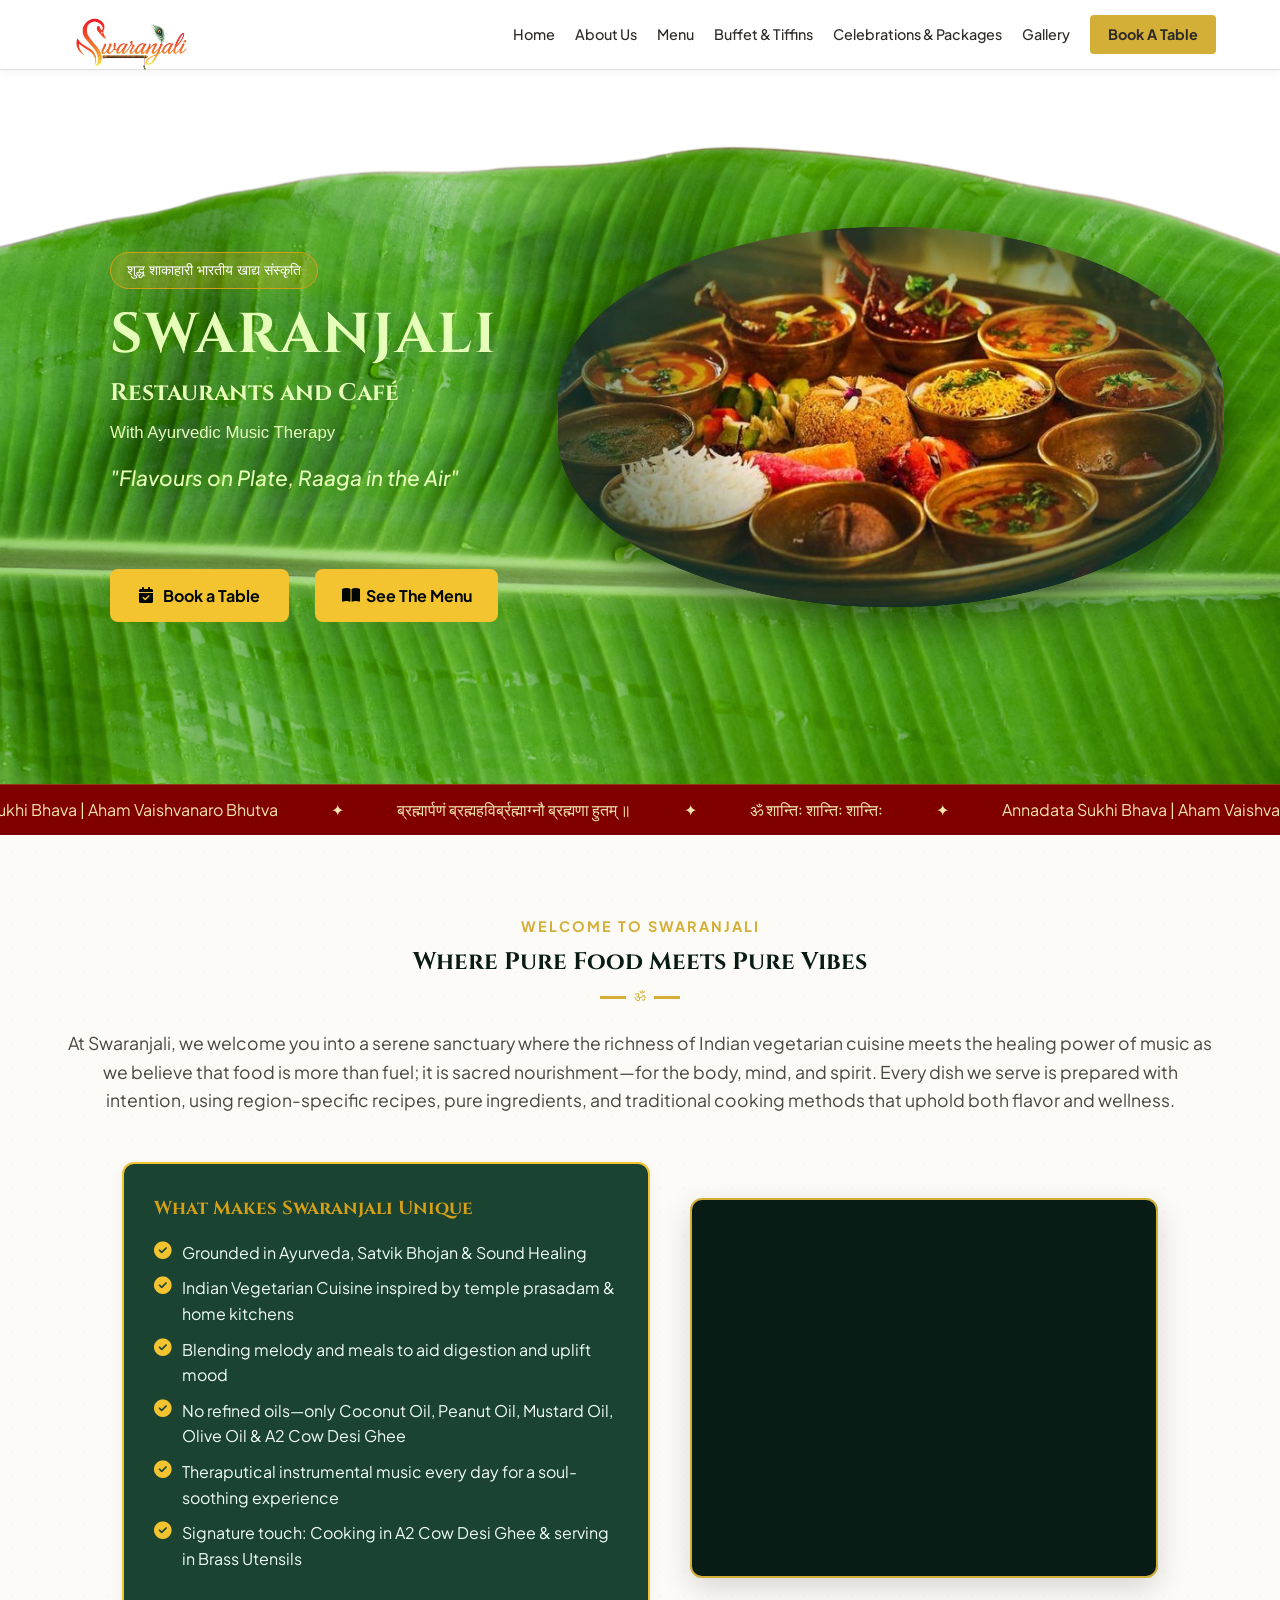
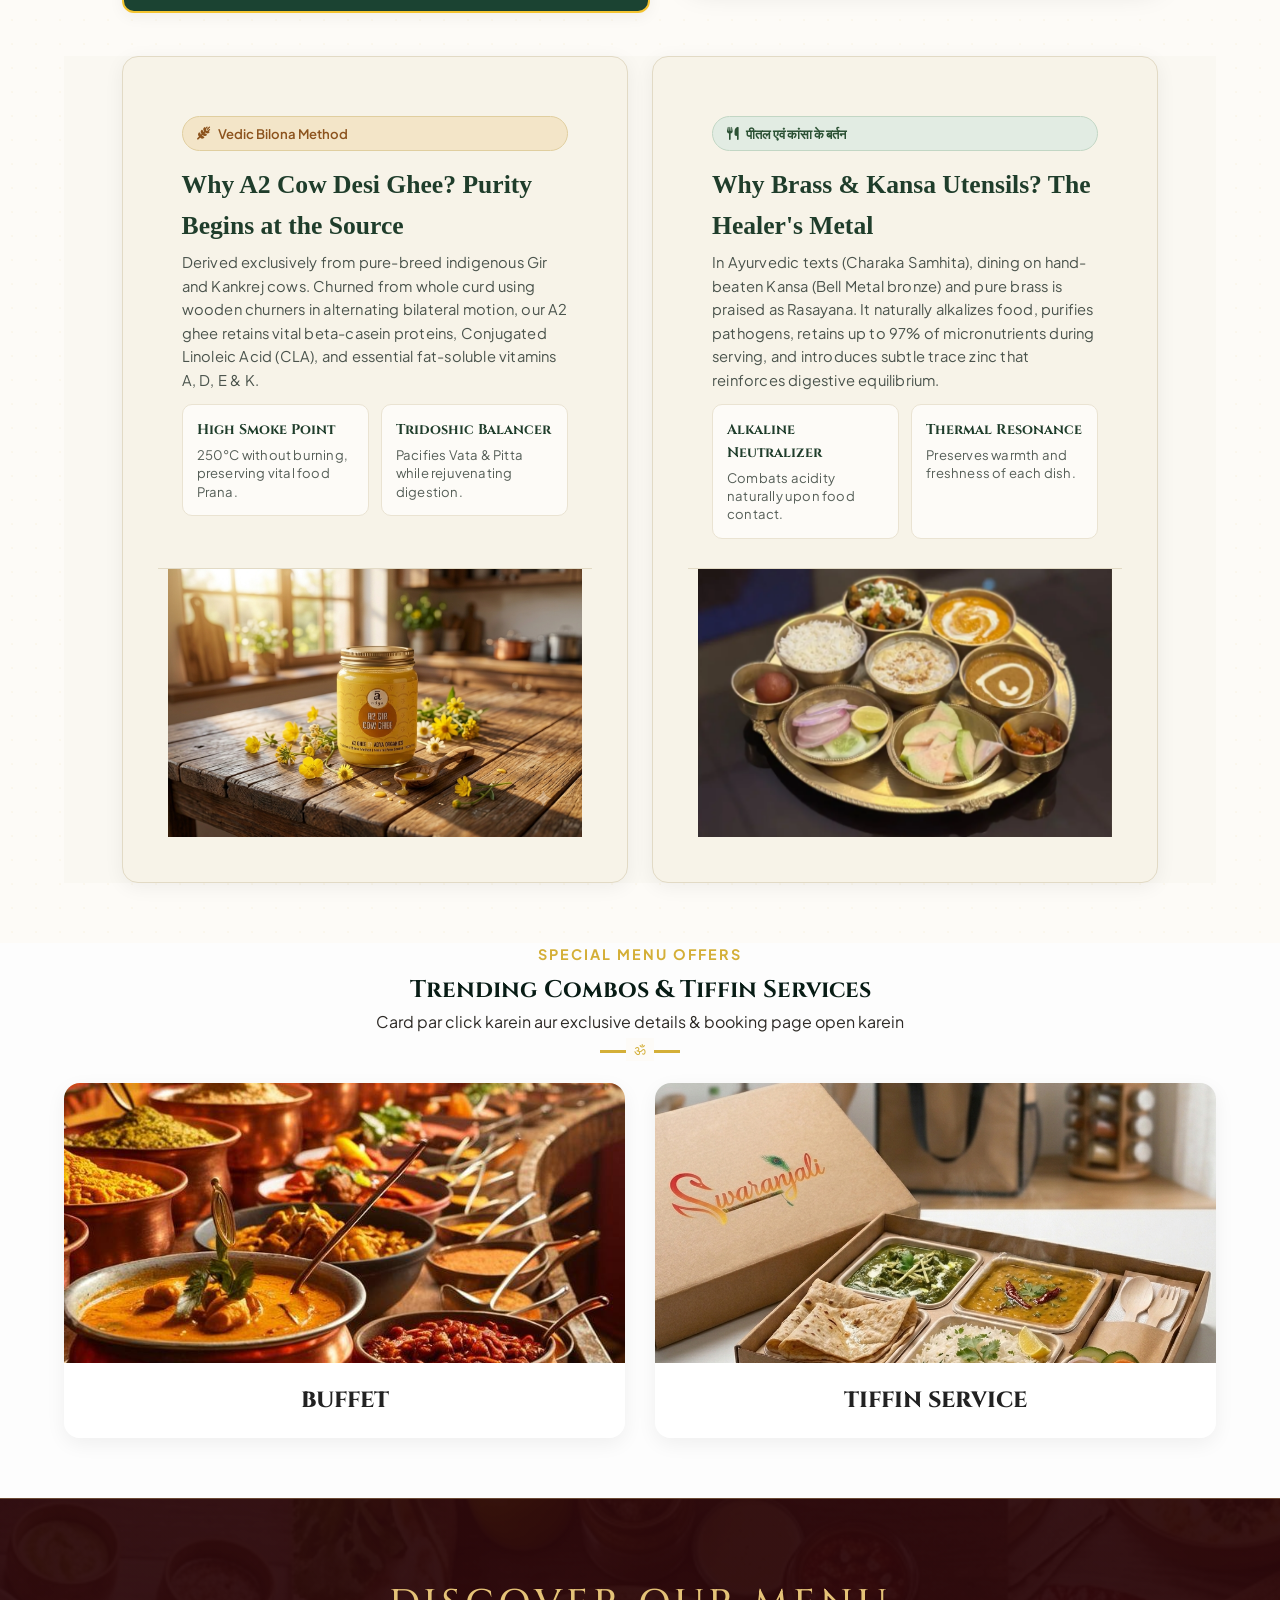
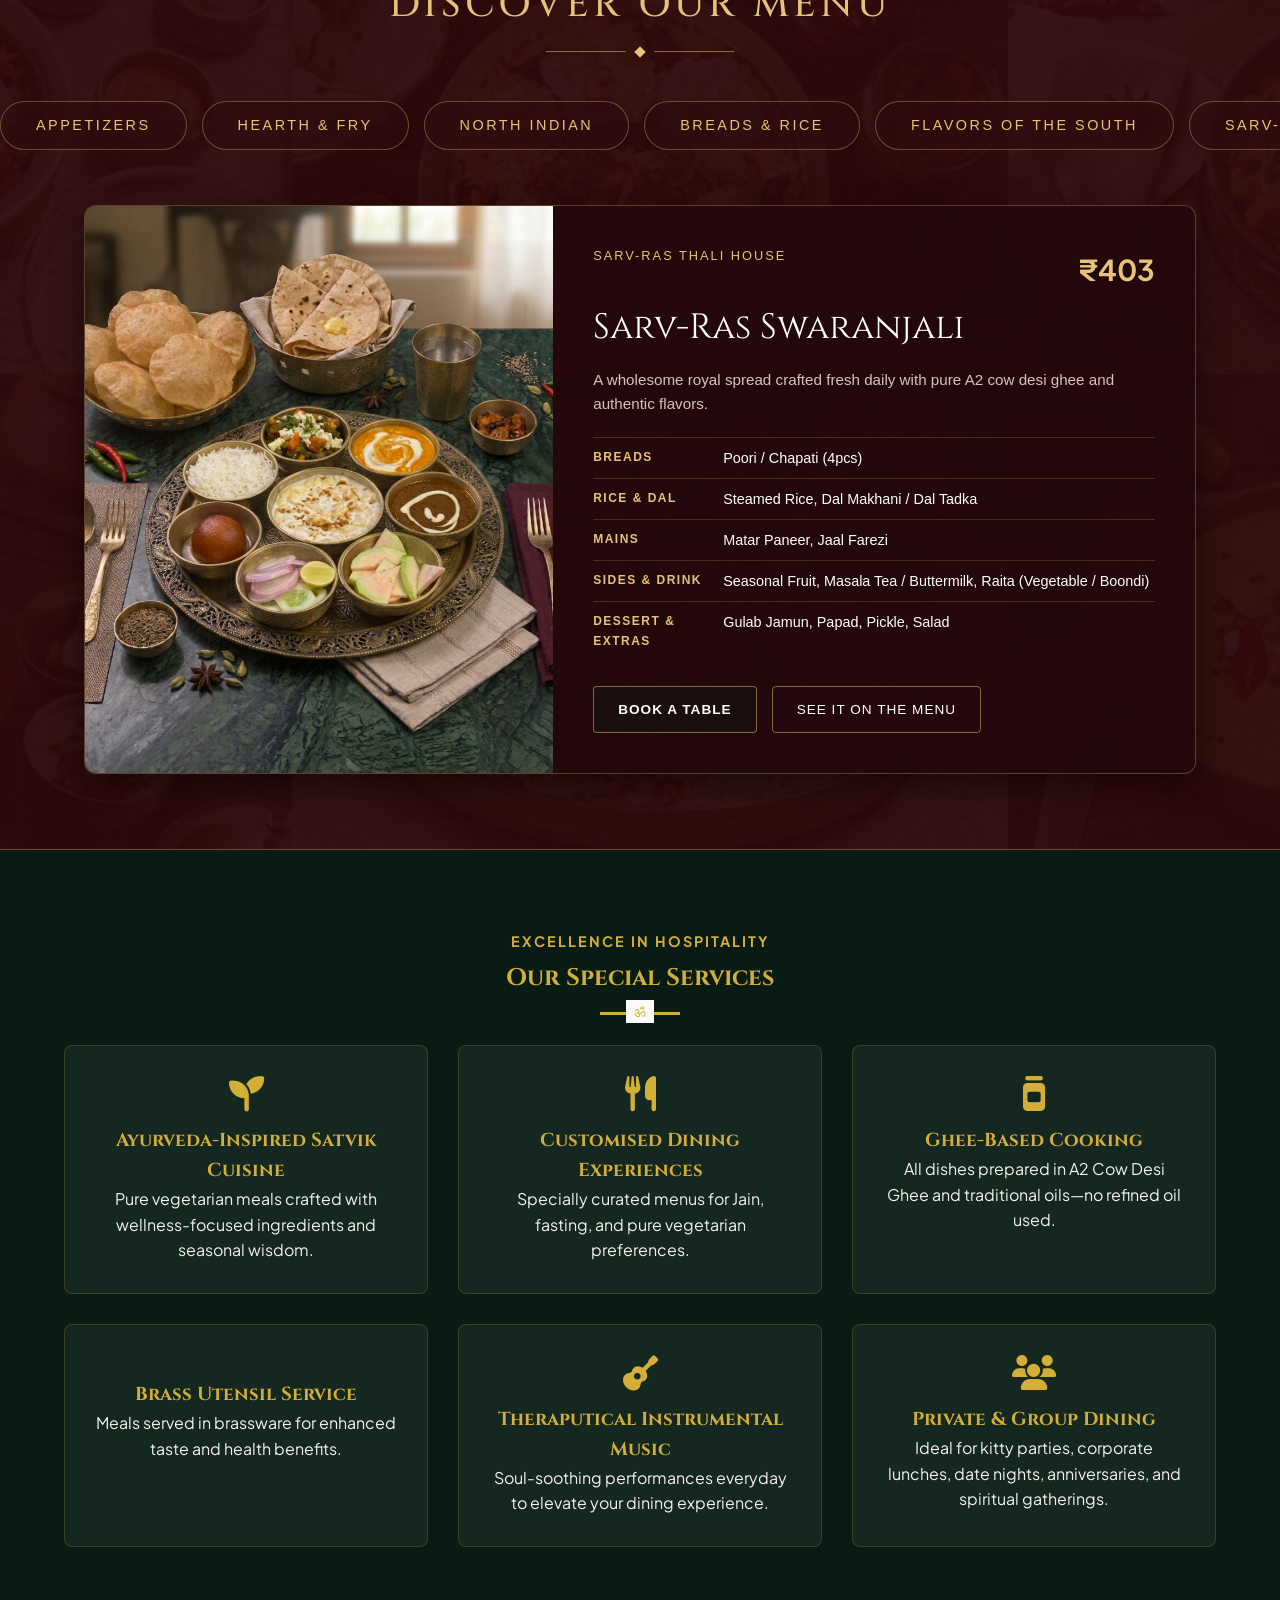
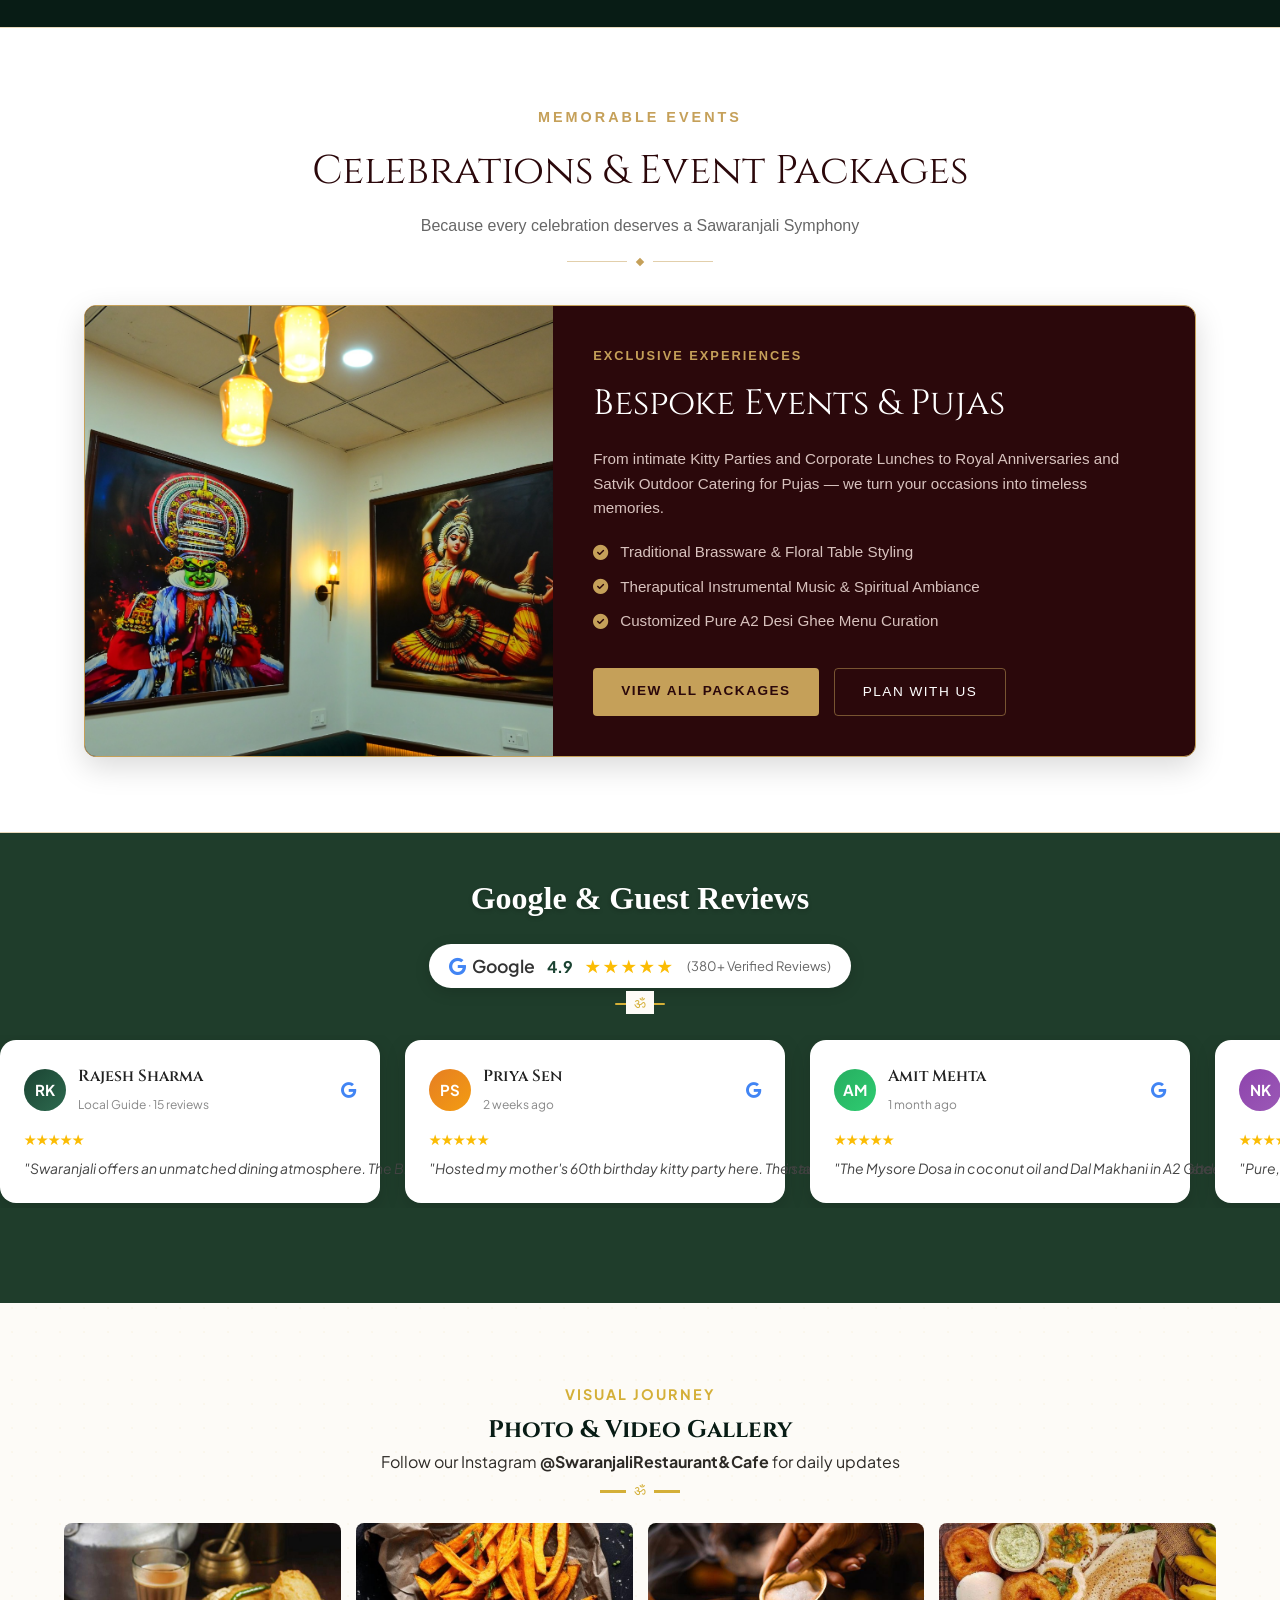
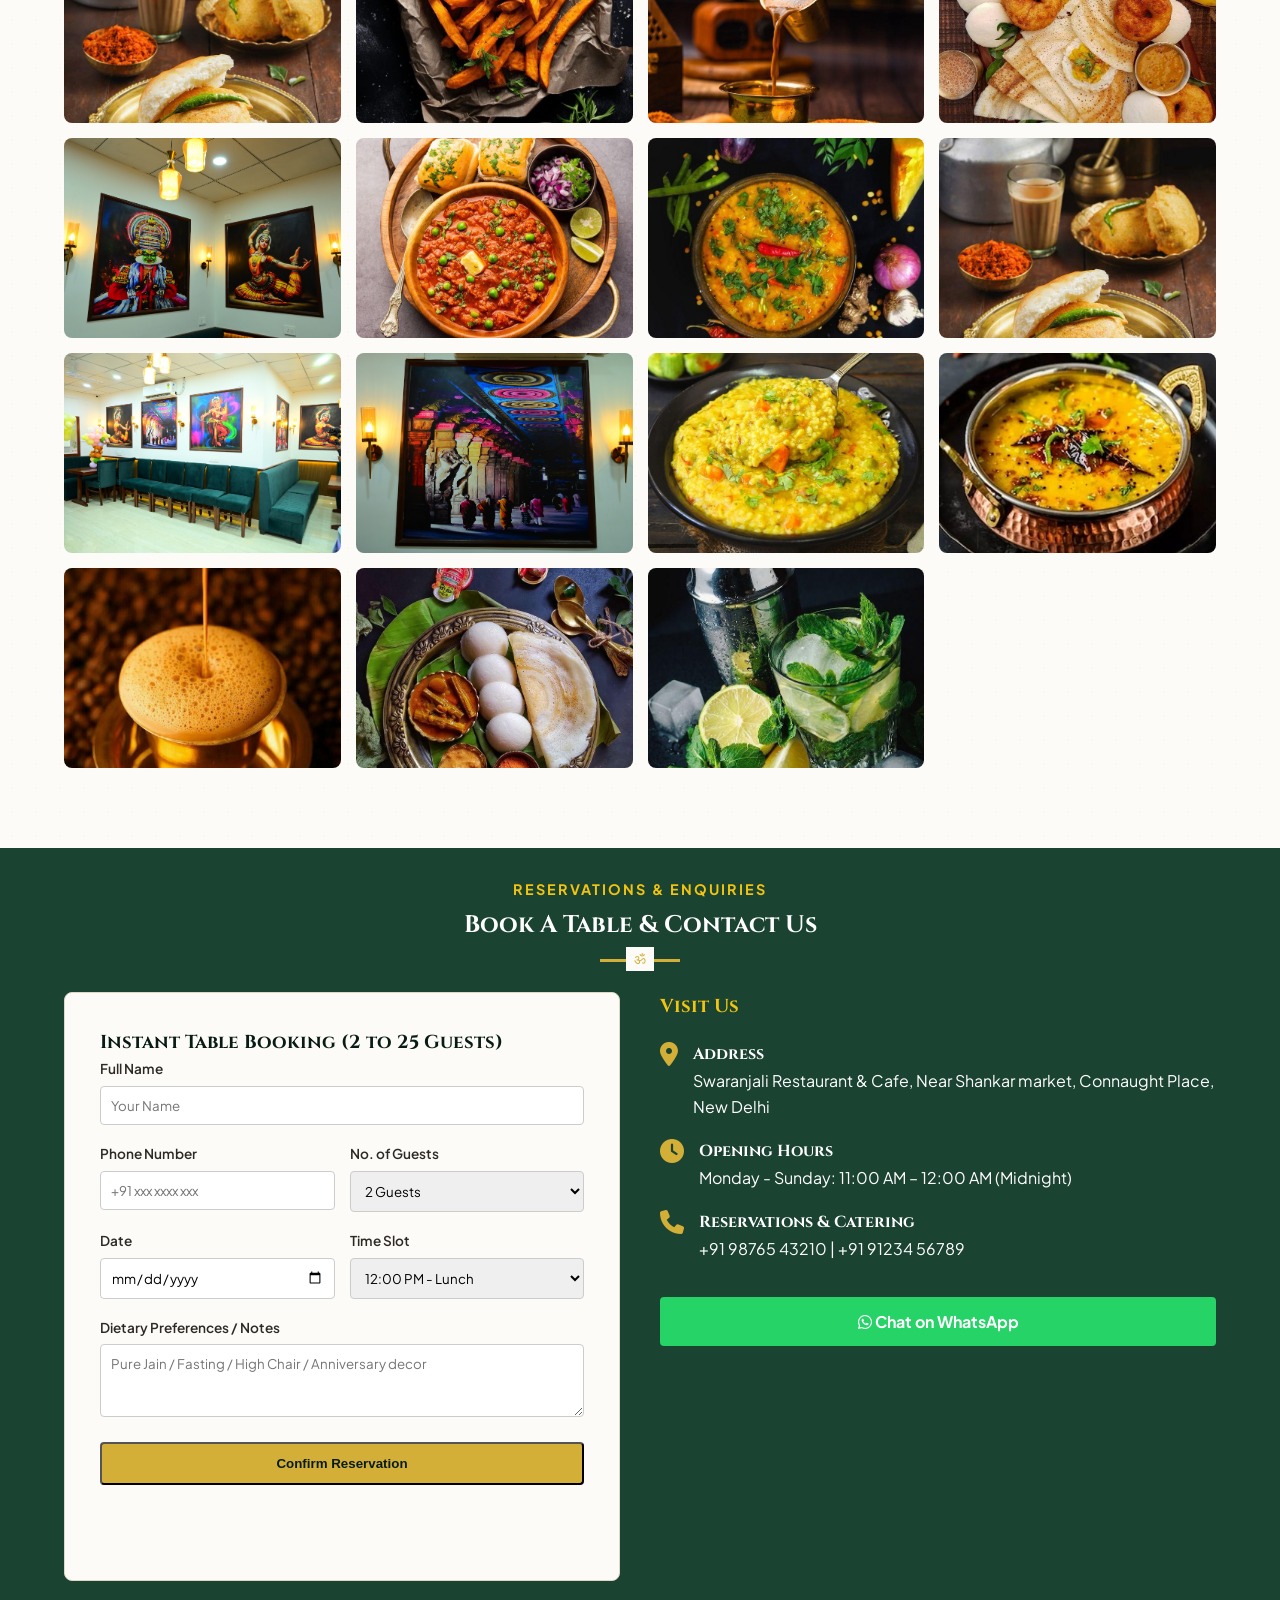
==== index.html @ 4941bbb4 "Add files via upload" ====
<!DOCTYPE html>
<html lang="hi">
<head>
    <meta charset="UTF-8">
    <meta name="viewport" content="width=device-width, initial-scale=1.0">
    <title>Swaranjali Restaurant & Cafe | Pure Veg Indian Delicacies with Sound Therapy</title>
    <!-- Google Fonts -->
    <link rel="preconnect" href="https://fonts.googleapis.com">
    <link rel="preconnect" href="https://fonts.gstatic.com" crossorigin>
    <link href="https://fonts.googleapis.com/css2?family=Cinzel:wght@500;700;900&family=Rozha+One&family=Yantra+Matra:wght@400;600;700&family=Plus+Jakarta+Sans:wght@300;400;500;600;700&display=swap" rel="stylesheet">
    <!-- FontAwesome Icons -->
    <link rel="stylesheet" href="https://cdnjs.cloudflare.com/ajax/libs/font-awesome/6.4.0/css/all.min.css">
    <!-- Custom Stylesheet -->
    <link rel="stylesheet" href="style.css">
    <style>
        /* INLINE ESSENTIAL CSS FOR DYNAMIC PAGES SWITCHING */
        .promotions-container {
            padding: 60px 0;
            background: #fdfdfd;
        }

        .page-view {
            display: none !important; /* By default saare dynamic pages hide rahenge */
        }

        .page-view.active-view {
            display: block !important; /* Active dynamic page hi dikhega */
            animation: fadeInView 0.4s ease-in-out;
        }

        @keyframes fadeInView {
            from { opacity: 0; transform: translateY(12px); }
            to { opacity: 1; transform: translateY(0); }
        }

        .kfc-promo-grid {
            display: grid;
            grid-template-columns: repeat(2, 1fr);
            gap: 30px;
            margin-top: 30px;
        }

        .kfc-card {
            background: #ffffff;
            border-radius: 16px;
            overflow: hidden;
            box-shadow: 0 6px 20px rgba(0,0,0,0.06);
            cursor: pointer;
            transition: transform 0.3s ease, box-shadow 0.3s ease;
        }

        .kfc-card:hover {
            transform: translateY(-8px);
            box-shadow: 0 12px 30px rgba(0,0,0,0.15);
        }

        .card-img-wrapper {
            position: relative;
            height: 280px;
            overflow: hidden;
        }

        .card-img-wrapper img {
            width: 100%;
            height: 100%;
            object-fit: cover;
        }

        .card-footer {
            padding: 20px;
            text-align: center;
            background: #fff;
        }

        .card-footer h3 {
            margin: 0;
            font-size: 22px;
            font-weight: 800;
            color: #222;
        }

        .back-btn {
            background: #1b4332;
            color: #e5c158;
            border: none;
            padding: 10px 20px;
            border-radius: 25px;
            cursor: pointer;
            margin-bottom: 25px;
            font-weight: 600;
            font-size: 14px;
            transition: all 0.3s ease;
        }

        .back-btn:hover {
            background: #e5c158;
            color: #1b4332;
        }

        .page-banner {
            padding: 25px;
            border-radius: 12px;
            margin-bottom: 25px;
        }

        .page-banner.orange-theme {
            background: #fff3e6;
            border-left: 5px solid #e67e22;
        }

        .page-banner.green-theme {
            background: #e8f8f0;
            border-left: 5px solid #27ae60;
        }

        .page-content-grid {
            display: grid;
            grid-template-columns: 1.2fr 0.8fr;
            gap: 30px;
        }

        .details-card, .form-card {
            background: #fff;
            padding: 25px;
            border-radius: 12px;
            box-shadow: 0 4px 15px rgba(0,0,0,0.05);
            border: 1px solid #eee;
        }

        .details-card img {
            width: 100%;
            height: 250px;
            object-fit: cover;
            border-radius: 8px;
            margin-bottom: 15px;
        }

        .price-header {
            display: flex;
            justify-content: space-between;
            align-items: center;
            margin-bottom: 20px;
        }

        .price {
            font-size: 26px;
            font-weight: 800;
            color: #1b4332;
        }

        .price small {
            font-size: 16px;
            color: #888;
            text-decoration: line-through;
        }

        .feature-list {
            list-style: none;
            padding: 0;
        }

        .feature-list li {
            padding: 8px 0;
            font-size: 14px;
            color: #444;
            border-bottom: 1px dashed #eee;
        }

        @media (max-width: 768px) {
            .kfc-promo-grid, .page-content-grid {
                grid-template-columns: 1fr;
            }
        }
        
    </style>
</head>
<body>

        <!-- PEACOCK GREEN THEME WRAPPER FOR NAVBAR & HERO -->
<div class="main-page-wrapper">
    
    <!-- MAIN NAVIGATION -->
    <nav class="navbar">
        <div class="container nav-container">
            <a href="#home" class="brand-logo">
                <img src="logo.png" alt="Swaranjali Logo" class="logo-img">        
            </a>

            <div class="nav-links" id="navLinks">
                <a href="#home" class="active">Home</a>
                <a href="#about">About Us</a>
                <a href="menu.html">Menu</a>
                <a href="#promotions" class="nav-item" onclick="showPage('home-page')">Buffet & Tiffins</a>
                <a href="#celebrations">Celebrations & Packages</a>
                <a href="#gallery">Gallery</a>
                <a href="#contact" class="nav-btn">Book A Table</a>
            </div>

            <div class="mobile-toggle" onclick="toggleMobileMenu()">
                <i class="fa-solid fa-bars"></i>
            </div>
        </div>
    </nav>

    <!-- HERO SECTION WITH CIRCULAR SOFT-FADE VIGNETTE EFFECT -->
    <section id="home" class="hero-section-vignette" style="background-color: #1b4332 !important;">
        <div class="container hero-container-flex">
            
            <!-- Left Side: Original Swaranjali Text & Quote Loop -->
            <div class="hero-text-side">
                <div class="sanskrit-badge">
                    शुद्ध शाकाहारी भारतीय खाद्य संस्कृति
                </div>
                <h1 class="hero-title">SWARANJALI</h1>
                <h2 class="hero-subtitle">Restaurants and Café</h2>
                <p class="hero-tagline">With Ayurvedic Music Therapy</p>
                
                <div class="quote-carousel" id="quoteCarousel">
                    <p class="quote-text active">"Flavours on Plate, Raaga in the Air"</p>
                    <p class="quote-text">"Where Bhojan becomes Bhog - Food as Ritual"</p>
                    <p class="quote-text">"Taste. Tranquility. Tradition."</p>
                    <p class="quote-text">"Celebrate the Satvik Way"</p>
                </div>

                <div class="hero-cta">
    <a href="#contact" class="btn btn-gold" style="display: inline-flex; align-items: center; gap: 10px;"><i class="fa-solid fa-calendar-check"></i> Book a Table</a>
    <a href="menu.html" class="btn btn-outline-gold">
    <i class="fa-solid fa-book-open"></i>&nbsp;&nbsp;See The Menu
</a>
</div>
            </div>

            <!-- RIGHT SIDE: CIRCULAR SLIDESHOW -->
            <div class="hero-vignette-wrapper">
                <div class="vignette-slideshow" id="vignetteSlider">
                    <img src="bg1.jpeg" class="v-slide active" alt="Food 1" onload="runDirectLoop()">
                    <img src="bg2.jpeg" class="v-slide" alt="Food 2">
                    <img src="herobg1.jpeg" class="v-slide" alt="Food 3">
                    <img src="bg3.jpeg" class="v-slide" alt="Food 4">
                    <img src="bg4.jpeg" class="v-slide" alt="Food 5">
                </div>
                <div class="circular-vignette-overlay"></div>
            </div>

            <script>
            function runDirectLoop() {
                if (window.swaranjaliLoopStarted) return;
                window.swaranjaliLoopStarted = true;

                var slides = document.querySelectorAll('#vignetteSlider .v-slide');
                if (!slides || slides.length === 0) return;

                var currIdx = 0;

                setInterval(function () {
                    var prevIdx = currIdx;
                    currIdx = (currIdx + 1) % slides.length;

                    slides[currIdx].classList.add('active');

                    setTimeout(function () {
                        slides[prevIdx].classList.remove('active');
                    }, 1200);

                }, 3500);
            }

            setTimeout(runDirectLoop, 500);
            </script>
        </div>

        <!-- Bottom Scrolling Mantra Ticker Bar -->
        <div class="hero-ticker-bar">
            <div class="ticker-content">
                <span>Annadata Sukhi Bhava | Aham Vaishvanaro Bhutva</span>
                <span>✦</span>
                <span>ब्रह्मार्पणं ब्रह्महविर्ब्रह्माग्नौ ब्रह्मणा हुतम् ॥</span>
                <span>✦</span>
                <span>ॐ शान्तिः शान्तिः शान्तिः</span>
                <span>✦</span>
                <span>Annadata Sukhi Bhava | Aham Vaishvanaro Bhutva</span>
            </div>
        </div>
    </section>
</div>
    
    <!-- WELCOME & ABOUT US SECTION -->
    <section id="about" class="about-section">
        <div class="container">
            <div class="section-header text-center">
                <span class="sub-title">WELCOME TO SWARANJALI</span>
                <h2>Where Pure Food Meets Pure Vibes</h2>
                <div class="section-divider"></div>
            </div>

            <div class="about-grid">
                <div class="about-text-content">
                    <p class="lead-p">
                        At Swaranjali, we welcome you into a serene sanctuary where the richness of Indian vegetarian cuisine meets the healing power of music as we believe that food is more than fuel; it is sacred nourishment—for the body, mind, and spirit. Every dish we serve is prepared with intention, using region-specific recipes, pure ingredients, and traditional cooking methods that uphold both flavor and wellness.
                    </p>
                    
                    <div class="unique-section-wrapper">
                        <div class="unique-highlights">
                            <h3>What Makes Swaranjali Unique</h3>
                            <ul>
                                <li><i class="fa-solid fa-check-circle"></i> Grounded in Ayurveda, Satvik Bhojan & Sound Healing</li>
                                <li><i class="fa-solid fa-check-circle"></i> Indian Vegetarian Cuisine inspired by temple prasadam & home kitchens</li>
                                <li><i class="fa-solid fa-check-circle"></i> Blending melody and meals to aid digestion and uplift mood</li>
                                <li><i class="fa-solid fa-check-circle"></i> No refined oils—only Coconut Oil, Peanut Oil, Mustard Oil, Olive Oil & A2 Cow Desi Ghee</li>
                                <li><i class="fa-solid fa-check-circle"></i> Theraputical instrumental music every day for a soul-soothing experience</li>
                                <li><i class="fa-solid fa-check-circle"></i> Signature touch: Cooking in A2 Cow Desi Ghee & serving in Brass Utensils</li>
                            </ul>
                        </div>

                        <div class="unique-video-side">
                            <video autoplay muted loop playsinline>
                                <source src="src.mp4" type="video/mp4">
                            </video>
                        </div>
                    </div>

                    <!-- AYURVEDA PILLARS: A2 GHEE & BRASS WARE -->
                    <section class="ayurveda-pillars-section">
                        <div class="container">
                            <div class="ayurveda-pillars">
                                <div class="pillar-card">
                                    <div class="pillar-card-content">
                                        <div class="pillar-badge badge-cream">
                                            <i class="fa-solid fa-wheat-awn"></i> Vedic Bilona Method
                                        </div>
                                        <h3 class="pillar-title">Why A2 Cow Desi Ghee? Purity Begins at the Source</h3>
                                        <p class="pillar-description">
                                            Derived exclusively from pure-breed indigenous Gir and Kankrej cows. Churned from whole curd using wooden churners in alternating bilateral motion, our A2 ghee retains vital beta-casein proteins, Conjugated Linoleic Acid (CLA), and essential fat-soluble vitamins A, D, E & K.
                                        </p>
                                        <div class="pillar-features-grid">
                                            <div class="pillar-feature-box">
                                                <h4>High Smoke Point</h4>
                                                <p>250°C without burning, preserving vital food Prana.</p>
                                            </div>
                                            <div class="pillar-feature-box">
                                                <h4>Tridoshic Balancer</h4>
                                                <p>Pacifies Vata & Pitta while rejuvenating digestion.</p>
                                            </div>
                                        </div>
                                    </div>
                                    <div class="pillar-card-image">
                                        <img src="image/a2.png" alt="A2 Cow Desi Ghee Prep">
                                    </div>
                                </div>

                                <div class="pillar-card">
                                    <div class="pillar-card-content">
                                        <div class="pillar-badge badge-green">
                                            <i class="fa-solid fa-utensils"></i> पीतल एवं कांसा के बर्तन
                                        </div>
                                        <h3 class="pillar-title">Why Brass & Kansa Utensils? The Healer's Metal</h3>
                                        <p class="pillar-description">
                                            In Ayurvedic texts (Charaka Samhita), dining on hand-beaten Kansa (Bell Metal bronze) and pure brass is praised as Rasayana. It naturally alkalizes food, purifies pathogens, retains up to 97% of micronutrients during serving, and introduces subtle trace zinc that reinforces digestive equilibrium.
                                        </p>
                                        <div class="pillar-features-grid">
                                            <div class="pillar-feature-box">
                                                <h4>Alkaline Neutralizer</h4>
                                                <p>Combats acidity naturally upon food contact.</p>
                                            </div>
                                            <div class="pillar-feature-box">
                                                <h4>Thermal Resonance</h4>
                                                <p>Preserves warmth and freshness of each dish.</p>
                                            </div>
                                        </div>
                                    </div>
                                    <div class="pillar-card-image">
                                        <img src="image/brass.png" alt="Brass Utensils Serveware">
                                    </div>
                                </div>
                            </div>
                        </div>
                    </section>
                </div>
            </div>
        </div>
    </section>

    <!-- PROMOTIONS & BUFFET DYNAMIC SECTION -->
    <section id="promotions" class="promotions-container">
        <div class="container">
            
            <!-- PAGE 1: HOME SECTION (CARDS VIEW) -->
            <div id="home-page" class="page-view active-view">
                <div class="section-header text-center">
                    <span class="sub-title">SPECIAL MENU OFFERS</span>
                    <h2>Trending Combos & Tiffin Services</h2>
                    <p>Card par click karein aur exclusive details & booking page open karein</p>
                    <div class="section-divider"></div>
                </div>

                <div class="kfc-promo-grid">
                    <!-- Buffet Card -->
                    <div class="kfc-card" onclick="showPage('buffet-page')">
                        <div class="card-img-wrapper">
                        <img src="image/buffet.jpeg" alt="buffet">            
                        </div>
                        <div class="card-footer">
                            <h3>BUFFET</h3>
                        </div>
                    </div>

                    <!-- Tiffin Service Card -->
                    <div class="kfc-card" onclick="showPage('tiffin-page')">
                        <div class="card-img-wrapper">
                            <img src="image/tiffin.png" alt="Tiffin Service">
                        </div>
                        <div class="card-footer">
                            <h3>TIFFIN SERVICE</h3>
                        </div>
                    </div>
                </div>
            </div>

           <!-- PAGE 2: BRAND NEW BUFFET PAGE -->
<div id="buffet-page" class="page-view">
    <button onclick="showPage('home-page')" class="back-btn"><i class="fa-solid fa-arrow-left"></i> Back to Offers</button>

    <div class="buffet-container" style="display: grid; grid-template-columns: 1fr 380px; gap: 30px; align-items: start; margin-top: 20px;">
        <!-- Left Side: All Details, Text, Features & Form -->
        <div class="left-content-side">
            <div class="page-banner orange-theme" style="margin-bottom: 20px;">
                <span class="sub-head" style="color: #e67e22; font-weight: bold;">ROYAL SATVIK FEAST</span>
                <h1>Swaranjali Satvik Royal Buffet</h1>
                <p>Pure A2 Desi Ghee preparation with live chaat, starters & traditional sweets served in authentic brassware.</p>
            </div>

            <div class="page-content-grid" style="display: grid; grid-template-columns: 1fr 1fr; gap: 20px;">
                <div class="details-card">
                    <div class="price-header" style="margin-bottom: 12px;">
                        <span class="price">₹499 <small>₹899</small></span>
                    </div>
                    <h3>Buffet Highlights & Menu:</h3>
                    <ul class="feature-list" style="list-style-type: none; padding-left: 0;">
                        <li>✔ Unlimited A2 Cow Ghee preparations (No onion, No garlic options available)</li>
                        <li>✔ 12+ North Indian & South Indian Main Course Delicacies</li>
                        <li>✔ Live Street Chaat Counter & Fresh Tandoori Bread Station</li>
                        <li>✔ Traditional Sweets served in authentic Brassware Thalis</li>
                    </ul>
                </div>

                <div class="form-card" style="background: #fff; padding: 20px; border-radius: 12px; box-shadow: 0 4px 12px rgba(0,0,0,0.05);">
                    <h3>Book Buffet Slot</h3>
                    <form onsubmit="event.preventDefault(); alert('Buffet Slot Booked Successfully!');">
                        <div class="form-group" style="margin-bottom: 12px;">
                            <label>Your Name</label>
                            <input type="text" placeholder="Full Name" required style="width:100%; padding:8px;">
                        </div>
                        <div class="form-group" style="margin-bottom: 12px;">
                            <label>Mobile Number</label>
                            <input type="tel" placeholder="+91 9876543210" required style="width:100%; padding:8px;">
                        </div>
                        <div class="form-group" style="margin-bottom: 12px;">
                            <label>Select Date</label>
                            <input type="date" required style="width:100%; padding:8px;">
                        </div>
                        <button type="submit" class="btn btn-gold btn-block" style="width:100%; padding:10px; background:#1b4332; color:#fff; border:none; cursor:pointer;">Confirm Buffet Booking</button>
                    </form>
                </div>
            </div>
        </div>

        <!-- Right Side: Image Only -->
        <div class="right-image-side" style="position: sticky; top: 20px;">
            <div style="width: 100%; aspect-ratio: 1 / 1; overflow: hidden; border-radius: 12px; box-shadow: 0 4px 15px rgba(0,0,0,0.1);">
                <img src="image/buffet.jpeg" alt="buffet" style="width: 100%; height: 100%; object-fit: cover; display: block;">
            </div>
        </div>
    </div>
</div>
           <!-- PAGE 3: BRAND NEW TIFFIN PAGE -->
<div id="tiffin-page" class="page-view">
    <button onclick="showPage('home-page')" class="back-btn"><i class="fa-solid fa-arrow-left"></i> Back to Offers</button>

    <div class="tiffin-container" style="display: grid; grid-template-columns: 1fr 380px; gap: 30px; align-items: start; margin-top: 20px;">
        <!-- Left Side: All Details, Text, Features & Form -->
        <div class="left-content-side">
            <div class="page-banner green-theme" style="margin-bottom: 20px;">
                <span class="sub-head" style="color: #27ae60; font-weight: bold;">DAILY SUBSCRIPTION</span>
                <h1>A2 Desi Ghee Tiffin Service</h1>
                <p>Ghar jaisa pure & hygienic food delivered hot to your doorstep every day in eco-friendly warm containers.</p>
            </div>

            <div class="page-content-grid" style="display: grid; grid-template-columns: 1fr 1fr; gap: 20px;">
                <div class="details-card">
                    <div class="price-header" style="margin-bottom: 12px;">
                        <span class="price">₹149 <small>₹220</small> / Tiffin</span>
                    </div>
                    <h3>Daily Tiffin Inclusions:</h3>
                    <ul class="feature-list" style="list-style-type: none; padding-left: 0;">
                        <li>✔ 4 Soft Butter Phulkas / Whole Wheat Chapatis</li>
                        <li>✔ 1 Seasonal Special Subzi + 1 Dal Tadka / Kadhi</li>
                        <li>✔ Steamed Basmati Rice + Fresh Garden Salad & Sweet</li>
                        <li>✔ Insulated Leak-Proof Eco-Friendly Thermal Packaging</li>
                    </ul>
                </div>

                <div class="form-card" style="background: #fff; padding: 20px; border-radius: 12px; box-shadow: 0 4px 12px rgba(0,0,0,0.05);">
                    <h3>Subscribe Tiffin Plan</h3>
                    <form onsubmit="event.preventDefault(); alert('Tiffin Subscription Request Received!');">
                        <div class="form-group" style="margin-bottom: 12px;">
                            <label>Your Name</label>
                            <input type="text" placeholder="Full Name" required style="width:100%; padding:8px;">
                        </div>
                        <div class="form-group" style="margin-bottom: 12px;">
                            <label>Phone Number</label>
                            <input type="tel" placeholder="+91 9876543210" required style="width:100%; padding:8px;">
                        </div>
                        <div class="form-group" style="margin-bottom: 12px;">
                            <label>Delivery Address</label>
                            <textarea rows="2" placeholder="Full Address" required style="width:100%; padding:8px;"></textarea>
                        </div>
                        <button type="submit" class="btn btn-gold btn-block" style="width:100%; padding:10px; background:#27ae60; color:#fff; border:none; cursor:pointer;">Subscribe Now</button>
                    </form>
                </div>
            </div>
        </div>

        <!-- Right Side: Image Only -->
        <div class="right-image-side" style="position: sticky; top: 20px;">
            <div style="width: 100%; aspect-ratio: 1 / 1; overflow: hidden; border-radius: 12px; box-shadow: 0 4px 15px rgba(0,0,0,0.1);">
            <img src="image/tiffin.png" alt="buffet" style="width: 100%; height: 100%; object-fit: cover; display: block;">
            </div>
        </div>
    </div>
</div>
    </section>
    
 <!-- DISCOVER OUR MENU SECTION (WITH MARQUEE & UPDATED SWARANJALI THALI CARD) -->
<section id="discover-menu" style="background: linear-gradient(rgba(43, 8, 11, 0.95), rgba(43, 8, 11, 0.95)), url('menu bg.png') center/cover no-repeat; padding: 75px 0; overflow: hidden; color: #fff; text-align: center; border-top: 1px solid rgba(229, 195, 120, 0.3); border-bottom: 1px solid rgba(229, 195, 120, 0.3);">
    
    <style>
        /* MARQUEE ANIMATION STYLING */
        .marquee-container {
            display: flex;
            overflow: hidden;
            width: 100%;
            position: relative;
            margin-bottom: 55px;
        }

        .marquee-track {
            display: flex;
            gap: 15px;
            white-space: nowrap;
            animation: marqueeScroll 25s linear infinite;
        }

        .marquee-track:hover {
            animation-play-state: paused;
        }

        @keyframes marqueeScroll {
            0% { transform: translateX(0); }
            100% { transform: translateX(-50%); }
        }

        .pill-menu-btn {
            background: rgba(45, 10, 14, 0.8);
            border: 1px solid rgba(229, 195, 120, 0.4);
            color: #E5C378;
            padding: 10px 24px;
            border-radius: 50px;
            text-decoration: none;
            font-family: sans-serif;
            font-size: 0.85rem;
            letter-spacing: 1.5px;
            transition: 0.3s;
            display: inline-block;
        }

        .pill-menu-btn:hover {
            background: #E5C378;
            color: #2b080b;
            font-weight: bold;
        }

        /* FEATURED CARD RESPONSIVE STYLING */
        .featured-banner-card {
            display: flex;
            flex-wrap: wrap;
            background: rgba(35, 8, 12, 0.9);
            border: 1px solid rgba(229, 195, 120, 0.3);
            border-radius: 12px;
            overflow: hidden;
            text-align: left;
            align-items: stretch;
            max-width: 1160px;
            margin: 0 auto;
            box-shadow: 0 10px 30px rgba(0,0,0,0.5);
        }

        .featured-card-left {
            flex: 1;
            min-width: 320px;
            position: relative;
            background: #1a0f0d;
        }

        .featured-card-left img {
            width: 100%;
            height: 100%;
            object-fit: cover;
            display: block;
            min-height: 420px;
        }

        .featured-card-right {
            flex: 1.2;
            padding: 40px;
            min-width: 320px;
            display: flex;
            flex-direction: column;
            justify-content: center;
        }

        .menu-row {
            display: flex;
            padding: 10px 0;
            border-bottom: 1px solid rgba(229, 195, 120, 0.2);
            font-family: sans-serif;
            font-size: 0.9rem;
        }

        .menu-row-label {
            width: 130px;
            color: #E5C378;
            font-size: 0.75rem;
            letter-spacing: 1.5px;
            font-weight: bold;
            flex-shrink: 0;
        }

        .menu-row-value {
            color: #fff;
            line-height: 1.4;
        }

        .card-btn-dark {
            background: #1a0f0d;
            color: #fff;
            border: 1px solid rgba(229, 195, 120, 0.5);
            padding: 12px 24px;
            text-decoration: none;
            font-family: sans-serif;
            font-size: 0.85rem;
            letter-spacing: 1px;
            text-transform: uppercase;
            border-radius: 4px;
            transition: 0.3s;
            font-weight: 600;
        }

        .card-btn-dark:hover {
            background: #E5C378;
            color: #2b080b;
            border-color: #E5C378;
        }

        .card-btn-outline {
            background: transparent;
            color: #fff;
            border: 1px solid rgba(229, 195, 120, 0.5);
            padding: 12px 24px;
            text-decoration: none;
            font-family: sans-serif;
            font-size: 0.85rem;
            letter-spacing: 1px;
            text-transform: uppercase;
            border-radius: 4px;
            transition: 0.3s;
        }

        .card-btn-outline:hover {
            background: #E5C378;
            color: #2b080b;
            border-color: #E5C378;
        }
    </style>
    
    <!-- SECTION HEADER -->
    <div class="container" style="max-width: 1200px; margin: 0 auto; padding: 0 20px;">
        <h2 style="font-size: 2.4rem; color: #E5C378; margin-bottom: 12px; letter-spacing: 4px; font-weight: 500; text-transform: uppercase;">DISCOVER OUR MENU</h2>
        
        <!-- Golden Divider with Diamond -->
        <div style="display: flex; align-items: center; justify-content: center; margin-bottom: 45px;">
            <span style="height: 1px; width: 80px; background: rgba(229, 195, 120, 0.5);"></span>
            <span style="display: inline-block; width: 8px; height: 8px; background: #E5C378; transform: rotate(45deg); margin: 0 10px;"></span>
            <span style="height: 1px; width: 80px; background: rgba(229, 195, 120, 0.5);"></span>
        </div>
    </div>

    <!-- 1. AUTO-SCROLLING MARQUEE TRACK -->
    <div class="marquee-container">
        <div class="marquee-track">
            <a href="menu.html#appetizers" class="pill-menu-btn">APPETIZERS</a>
            <a href="menu.html#khichdi" class="pill-menu-btn">HEARTH & FRY</a>
            <a href="menu.html#north" class="pill-menu-btn">NORTH INDIAN</a>
            <a href="menu.html#breads" class="pill-menu-btn">BREADS & RICE</a>
            <a href="menu.html#south" class="pill-menu-btn">FLAVORS OF THE SOUTH</a>
            <a href="menu.html#thalis" class="pill-menu-btn">SARV-RAS THALIS</a>
            <a href="menu.html#drinks" class="pill-menu-btn">BEVERAGES</a>
            <a href="menu.html#sweets" class="pill-menu-btn">SWEETS & SCOOPS</a>

            <!-- Infinite Loop Duplicates -->
            <a href="menu.html#appetizers" class="pill-menu-btn">APPETIZERS</a>
            <a href="menu.html#khichdi" class="pill-menu-btn">HEARTH & FRY</a>
            <a href="menu.html#north" class="pill-menu-btn">NORTH INDIAN</a>
            <a href="menu.html#breads" class="pill-menu-btn">BREADS & RICE</a>
            <a href="menu.html#south" class="pill-menu-btn">FLAVORS OF THE SOUTH</a>
            <a href="menu.html#thalis" class="pill-menu-btn">SARV-RAS THALIS</a>
             <a href="menu.html#drinks" class="pill-menu-btn">BEVERAGES</a>
            <a href="menu.html#sweets" class="pill-menu-btn">SWEETS & SCOOPS</a>
        </div>
    </div>

    <!-- 2. FEATURED BANNER CARD (SARV-RAS SWARANJALI THALI) -->
    <div class="container" style="max-width: 1200px; margin: 0 auto; padding: 0 20px;">
        <div class="featured-banner-card">
            
            <!-- Left Side Image -->
            <div class="featured-card-left">
                <img src="image/swaranjali thali.png" alt="Sarv-Ras Swaranjali Thali">
            </div>
            
            <!-- Right Side Content -->
            <div class="featured-card-right">
                <div style="display: flex; justify-content: space-between; align-items: flex-start; margin-bottom: 8px;">
                    <div style="font-size: 0.8rem; letter-spacing: 2px; color: #E5C378; text-transform: uppercase; font-family: sans-serif;">SARV-RAS THALI HOUSE</div>
                    <div style="color: #E5C378; font-size: 1.8rem; font-weight: bold;">₹403</div>
                </div>
                <h2 style="font-size: 2.2rem; color: #fff; margin-bottom: 12px; font-weight: normal;">Sarv-Ras Swaranjali</h2>
                <p style="color: #d8c2be; font-family: sans-serif; font-size: 0.95rem; line-height: 1.6; margin-bottom: 20px;">
                    A wholesome royal spread crafted fresh daily with pure A2 cow desi ghee and authentic flavors.
                </p>
                
                <!-- Detailed Courses Breakdown from Image -->
                <div style="border-top: 1px solid rgba(229, 195, 120, 0.2); margin-bottom: 25px;">
                    <div class="menu-row">
                        <span class="menu-row-label">BREADS</span>
                        <span class="menu-row-value">Poori / Chapati (4pcs)</span>
                    </div>
                    <div class="menu-row">
                        <span class="menu-row-label">RICE & DAL</span>
                        <span class="menu-row-value">Steamed Rice, Dal Makhani / Dal Tadka</span>
                    </div>
                    <div class="menu-row">
                        <span class="menu-row-label">MAINS</span>
                        <span class="menu-row-value">Matar Paneer, Jaal Farezi</span>
                    </div>
                    <div class="menu-row">
                        <span class="menu-row-label">SIDES & DRINK</span>
                        <span class="menu-row-value">Seasonal Fruit, Masala Tea / Buttermilk, Raita (Vegetable / Boondi)</span>
                    </div>
                    <div class="menu-row" style="border-bottom: none;">
                        <span class="menu-row-label">DESSERT & EXTRAS</span>
                        <span class="menu-row-value">Gulab Jamun, Papad, Pickle, Salad</span>
                    </div>
                </div>

                <!-- Action Buttons -->
                <div style="display: flex; gap: 15px; flex-wrap: wrap;">
                    <a href="#contact" class="card-btn-dark">BOOK A TABLE</a>
                    <a href="menu.html" class="card-btn-outline">SEE IT ON THE MENU</a>
                </div>
            </div>

        </div>
    </div>

</section>

<!-- CSS Styling & Smooth Marquee Animation -->
<style>
    .marquee-track {
        display: flex;
        gap: 15px;
        animation: autoScrollMarquee 30s linear infinite;
        width: max-content;
    }

    .pill-menu-btn {
        background: rgba(45, 10, 14, 0.6);
        border: 1px solid rgba(229, 195, 120, 0.35);
        padding: 12px 35px;
        border-radius: 50px;
        text-decoration: none;
        color: #E5C378;
        font-size: 0.9rem;
        letter-spacing: 2.5px;
        font-weight: 500;
        white-space: nowrap;
        transition: all 0.3s ease;
        box-shadow: 0 2px 6px rgba(0,0,0,0.3);
    }

    .pill-menu-btn:hover {
        background: #E5C378;
        color: #3b090e;
        border-color: #E5C378;
        box-shadow: 0 0 12px rgba(229, 195, 120, 0.4);
    }

    /* Mouse Hover karne par scrolling pause ho jayegi */
    .marquee-container:hover .marquee-track {
        animation-play-state: paused;
    }

    @keyframes autoScrollMarquee {
        0% { transform: translateX(0); }
        100% { transform: translateX(-50%); }
    }
</style>
   <!-- OUR SERVICES SECTION -->
<section class="services-section">
    <div class="container">
        <div class="section-header text-center">
            <span class="sub-title">EXCELLENCE IN HOSPITALITY</span>
            <h2>Our Special Services</h2>
            <div class="section-divider"></div>
        </div>

        <div class="services-grid" style="display: grid; grid-template-columns: repeat(3, 1fr); gap: 30px;">
            <div class="service-box">
                <i class="fa-solid fa-seedling"></i>
                <h3>Ayurveda-Inspired Satvik Cuisine</h3>
                <p>Pure vegetarian meals crafted with wellness-focused ingredients and seasonal wisdom.</p>
            </div>
            <div class="service-box">
                <i class="fa-solid fa-utensils"></i>
                <h3>Customised Dining Experiences</h3>
                <p>Specially curated menus for Jain, fasting, and pure vegetarian preferences.</p>
            </div>
            <div class="service-box">
                <i class="fa-solid fa-jar"></i>
                <h3>Ghee-Based Cooking</h3>
                <p>All dishes prepared in A2 Cow Desi Ghee and traditional oils—no refined oil used.</p>
            </div>
            <div class="service-box">
                <i class="fa-solid fa-wine-glass-stripe"></i>
                <h3>Brass Utensil Service</h3>
                <p>Meals served in brassware for enhanced taste and health benefits.</p>
            </div>
            <div class="service-box">
                <i class="fa-solid fa-guitar"></i>
                <h3>Theraputical Instrumental Music</h3>
                <p>Soul-soothing performances everyday to elevate your dining experience.</p>
            </div>
            <div class="service-box">
                <i class="fa-solid fa-users"></i>
                <h3>Private & Group Dining</h3>
                <p>Ideal for kitty parties, corporate lunches, date nights, anniversaries, and spiritual gatherings.</p>
            </div>
        </div>
    </div>
</section>

<!-- CELEBRATIONS & PACKAGES (WHITE BACKGROUND WITH GOLD BRASS SUBTITLE) -->
<section id="celebrations" style="background: #ffffff; padding: 75px 0; border-top: 1px solid rgba(197, 160, 89, 0.4); border-bottom: 1px solid rgba(197, 160, 89, 0.4);">
    
    <style>
        .celebration-highlight-card {
            display: flex;
            flex-wrap: wrap;
            background: #2b080b;
            border: 1px solid #C5A059;
            border-radius: 12px;
            overflow: hidden;
            text-align: left;
            align-items: stretch;
            max-width: 1160px;
            margin: 0 auto;
            box-shadow: 0 10px 30px rgba(0, 0, 0, 0.15);
        }

        .celebration-card-left {
            flex: 1;
            min-width: 320px;
            position: relative;
            background: #1a0f0d;
        }

        .celebration-card-left img {
            width: 100%;
            height: 100%;
            object-fit: cover;
            display: block;
            min-height: 400px;
        }

        .celebration-card-right {
            flex: 1.2;
            padding: 40px;
            min-width: 320px;
            display: flex;
            flex-direction: column;
            justify-content: center;
        }

        .celebration-feature-item {
            display: flex;
            align-items: center;
            gap: 12px;
            color: #d8c2be;
            font-family: sans-serif;
            font-size: 0.95rem;
            margin-bottom: 10px;
        }

        .celebration-feature-item i {
            color: #C5A059;
        }

        .btn-gold-card {
            background: #C5A059;
            color: #2b080b;
            padding: 12px 28px;
            text-decoration: none;
            font-family: sans-serif;
            font-size: 0.85rem;
            letter-spacing: 1.5px;
            font-weight: bold;
            border-radius: 4px;
            transition: 0.3s;
            display: inline-block;
            text-transform: uppercase;
        }

        .btn-gold-card:hover {
            background: #fff;
            color: #2b080b;
        }

        .btn-outline-card {
            background: transparent;
            color: #fff;
            border: 1px solid rgba(197, 160, 89, 0.5);
            padding: 12px 28px;
            text-decoration: none;
            font-family: sans-serif;
            font-size: 0.85rem;
            letter-spacing: 1.5px;
            border-radius: 4px;
            transition: 0.3s;
            display: inline-block;
            text-transform: uppercase;
        }

        .btn-outline-card:hover {
            background: #C5A059;
            color: #2b080b;
            border-color: #C5A059;
        }
    </style>

    <div class="container" style="max-width: 1200px; margin: 0 auto; padding: 0 20px;">
        
        <!-- SECTION TITLE (WITH GOLD BRASS SUBTITLE) -->
        <div style="text-align: center; margin-bottom: 40px;">
            <span style="color: #C5A059; font-size: 0.9rem; letter-spacing: 3px; font-weight: 700; text-transform: uppercase; font-family: sans-serif;">MEMORABLE EVENTS</span>
            <h2 style="font-size: 2.5rem; color: #2b080b; margin: 10px 0; font-weight: normal;">Celebrations & Event Packages</h2>
            <p style="color: #666; font-family: sans-serif; font-size: 1rem;">Because every celebration deserves a Sawaranjali Symphony</p>
            
            <div style="display: flex; align-items: center; justify-content: center; margin-top: 20px;">
                <span style="height: 1px; width: 60px; background: rgba(197, 160, 89, 0.5);"></span>
                <span style="display: inline-block; width: 6px; height: 6px; background: #C5A059; transform: rotate(45deg); margin: 0 10px;"></span>
                <span style="height: 1px; width: 60px; background: rgba(197, 160, 89, 0.5);"></span>
            </div>
        </div>

        <!-- HIGHLIGHT CARD -->
        <div class="celebration-highlight-card">
            <div class="celebration-card-left">
                <img src="herobg1.jpeg" alt="Celebrations at Swaranjali">
            </div>
            <div class="celebration-card-right">
                <span style="font-size: 0.8rem; letter-spacing: 2px; color: #C5A059; text-transform: uppercase; font-family: sans-serif; font-weight: 600;">EXCLUSIVE EXPERIENCES</span>
                <h3 style="font-size: 2.2rem; color: #fff; margin: 10px 0 15px; font-weight: normal;">Bespoke Events & Pujas</h3>
                <p style="color: #d8c2be; font-family: sans-serif; font-size: 0.95rem; line-height: 1.6; margin-bottom: 20px;">
                    From intimate Kitty Parties and Corporate Lunches to Royal Anniversaries and Satvik Outdoor Catering for Pujas — we turn your occasions into timeless memories.
                </p>

                <div style="margin-bottom: 25px;">
                    <div class="celebration-feature-item">
                        <i class="fa-solid fa-circle-check"></i> Traditional Brassware & Floral Table Styling
                    </div>
                    <div class="celebration-feature-item">
                        <i class="fa-solid fa-circle-check"></i> Theraputical Instrumental Music & Spiritual Ambiance
                    </div>
                    <div class="celebration-feature-item">
                        <i class="fa-solid fa-circle-check"></i> Customized Pure A2 Desi Ghee Menu Curation
                    </div>
                </div>

                <div style="display: flex; gap: 15px; flex-wrap: wrap;">
                    <a href="celebrations.html" class="btn-gold-card">VIEW ALL PACKAGES</a>
                    <a href="index.html#contact" class="btn-outline-card">PLAN WITH US</a>
                </div>
            </div>
        </div>

    </div>
</section>

<!-- GOOGLE REVIEWS & GUEST REVIEWS SECTION -->
<section id="reviews" class="reviews-section" style="padding: 40px 0; background: #1f3d2b; overflow: hidden; position: relative;">
    <div class="container" style="max-width: 1200px; margin: 0 auto; padding: 0 20px;">
        
        <div class="section-header text-center" style="margin-bottom: 30px;">
            <h2 style="font-size: 32px; color: #ffffff; font-family: 'Playfair Display', serif, sans-serif; margin-bottom: 10px; text-shadow: 0 2px 4px rgba(0,0,0,0.2);">Google & Guest Reviews</h2>
            
            <div class="google-rating-summary" style="display: inline-flex; align-items: center; gap: 12px; background: #ffffff; padding: 8px 20px; border-radius: 30px; box-shadow: 0 4px 15px rgba(0,0,0,0.15);">
                <span class="google-logo" style="display: flex; align-items: center; gap: 6px; font-weight: 600; color: #333;"><i class="fa-brands fa-google" style="color: #4285F4;"></i> Google</span>
                <span class="rating-num" style="font-weight: 700; font-size: 16px; color: #1b4332;">4.9</span>
                <span class="stars" style="color: #fbbc04; letter-spacing: 2px;">★★★★★</span>
                <span class="review-count" style="color: #666; font-size: 13px;">(380+ Verified Reviews)</span>
            </div>
            <div class="section-divider" style="width: 50px; height: 2px; background: #d4af37; margin: 15px auto 0 auto; border-radius: 2px;"></div>
        </div>
    </div>

    <!-- Infinite Scrolling Marquee Wrapper -->
    <div class="marquee-container" style="overflow: hidden; width: 100%; position: relative; padding: 5px 0;">
        <div class="marquee-track" style="display: flex; gap: 25px; width: max-content; animation: scrollReviews 35s linear infinite;">
            
            <!-- --- SET 1 --- -->
            <!-- Review 1 -->
            <div class="review-card" style="width: 380px; flex-shrink: 0; background: #ffffff; padding: 24px; border-radius: 16px; box-shadow: 0 6px 20px rgba(0,0,0,0.15);">
                <div class="reviewer-header" style="display: flex; align-items: center; gap: 12px; margin-bottom: 12px;">
                    <div class="reviewer-avatar" style="width: 42px; height: 42px; background: linear-gradient(135deg, #1b4332, #2d6a4f); color: #fff; display: flex; align-items: center; justify-content: center; font-weight: bold; border-radius: 50%; font-size: 15px;">RK</div>
                    <div class="reviewer-info" style="flex-grow: 1;">
                        <h4 style="margin: 0; font-size: 16px; color: #222; font-weight: 600;">Rajesh Sharma</h4>
                        <span class="review-date" style="font-size: 12px; color: #888;">Local Guide · 15 reviews</span>
                    </div>
                    <i class="fa-brands fa-google google-icon" style="color: #4285F4; font-size: 16px;"></i>
                </div>
                <div class="star-rating" style="color: #fbbc04; margin-bottom: 8px; font-size: 14px;">★★★★★</div>
                <p class="review-text" style="margin: 0; color: #444; font-size: 14px; line-height: 1.5; font-style: italic;">"Swaranjali offers an unmatched dining atmosphere. The Bhojan Mantra before meal and live sitar playing while eating in authentic brass thalis is pure bliss. Food cooked in A2 ghee tastes celestial!"</p>
            </div>

            <!-- Review 2 -->
            <div class="review-card" style="width: 380px; flex-shrink: 0; background: #ffffff; padding: 24px; border-radius: 16px; box-shadow: 0 6px 20px rgba(0,0,0,0.15);">
                <div class="reviewer-header" style="display: flex; align-items: center; gap: 12px; margin-bottom: 12px;">
                    <div class="reviewer-avatar" style="width: 42px; height: 42px; background: linear-gradient(135deg, #e67e22, #f39c12); color: #fff; display: flex; align-items: center; justify-content: center; font-weight: bold; border-radius: 50%; font-size: 15px;">PS</div>
                    <div class="reviewer-info" style="flex-grow: 1;">
                        <h4 style="margin: 0; font-size: 16px; color: #222; font-weight: 600;">Priya Sen</h4>
                        <span class="review-date" style="font-size: 12px; color: #888;">2 weeks ago</span>
                    </div>
                    <i class="fa-brands fa-google google-icon" style="color: #4285F4; font-size: 16px;"></i>
                </div>
                <div class="star-rating" style="color: #fbbc04; margin-bottom: 8px; font-size: 14px;">★★★★★</div>
                <p class="review-text" style="margin: 0; color: #444; font-size: 14px; line-height: 1.5; font-style: italic;">"Hosted my mother's 60th birthday kitty party here. The staff set up beautiful floral decorations and served pure Jain food without onion garlic. Highly recommended!"</p>
            </div>

            <!-- Review 3 -->
            <div class="review-card" style="width: 380px; flex-shrink: 0; background: #ffffff; padding: 24px; border-radius: 16px; box-shadow: 0 6px 20px rgba(0,0,0,0.15);">
                <div class="reviewer-header" style="display: flex; align-items: center; gap: 12px; margin-bottom: 12px;">
                    <div class="reviewer-avatar" style="width: 42px; height: 42px; background: linear-gradient(135deg, #27ae60, #2ecc71); color: #fff; display: flex; align-items: center; justify-content: center; font-weight: bold; border-radius: 50%; font-size: 15px;">AM</div>
                    <div class="reviewer-info" style="flex-grow: 1;">
                        <h4 style="margin: 0; font-size: 16px; color: #222; font-weight: 600;">Amit Mehta</h4>
                        <span class="review-date" style="font-size: 12px; color: #888;">1 month ago</span>
                    </div>
                    <i class="fa-brands fa-google google-icon" style="color: #4285F4; font-size: 16px;"></i>
                </div>
                <div class="star-rating" style="color: #fbbc04; margin-bottom: 8px; font-size: 14px;">★★★★★</div>
                <p class="review-text" style="margin: 0; color: #444; font-size: 14px; line-height: 1.5; font-style: italic;">"The Mysore Dosa in coconut oil and Dal Makhani in A2 Ghee are top-notch. Music therapy really helps you relax after a long workday. 10/10 recommendation!"</p>
            </div>

            <!-- Review 4 -->
            <div class="review-card" style="width: 380px; flex-shrink: 0; background: #ffffff; padding: 24px; border-radius: 16px; box-shadow: 0 6px 20px rgba(0,0,0,0.15);">
                <div class="reviewer-header" style="display: flex; align-items: center; gap: 12px; margin-bottom: 12px;">
                    <div class="reviewer-avatar" style="width: 42px; height: 42px; background: linear-gradient(135deg, #8e44ad, #9b59b6); color: #fff; display: flex; align-items: center; justify-content: center; font-weight: bold; border-radius: 50%; font-size: 15px;">NK</div>
                    <div class="reviewer-info" style="flex-grow: 1;">
                        <h4 style="margin: 0; font-size: 16px; color: #222; font-weight: 600;">Neha Kapoor</h4>
                        <span class="review-date" style="font-size: 12px; color: #888;">3 weeks ago</span>
                    </div>
                    <i class="fa-brands fa-google google-icon" style="color: #4285F4; font-size: 16px;"></i>
                </div>
                <div class="star-rating" style="color: #fbbc04; margin-bottom: 8px; font-size: 14px;">★★★★★</div>
                <p class="review-text" style="margin: 0; color: #444; font-size: 14px; line-height: 1.5; font-style: italic;">"Pure, authentic taste! The thali presentation in brassware feels truly royal. Best place in Connaught Place for family dinners."</p>
            </div>


            <!-- --- SET 2 (EXACT DUPLICATE FOR INFINITE LOOP) --- -->
            <!-- Review 1 Duplicate -->
            <div class="review-card" style="width: 380px; flex-shrink: 0; background: #ffffff; padding: 24px; border-radius: 16px; box-shadow: 0 6px 20px rgba(0,0,0,0.15);">
                <div class="reviewer-header" style="display: flex; align-items: center; gap: 12px; margin-bottom: 12px;">
                    <div class="reviewer-avatar" style="width: 42px; height: 42px; background: linear-gradient(135deg, #1b4332, #2d6a4f); color: #fff; display: flex; align-items: center; justify-content: center; font-weight: bold; border-radius: 50%; font-size: 15px;">RK</div>
                    <div class="reviewer-info" style="flex-grow: 1;">
                        <h4 style="margin: 0; font-size: 16px; color: #222; font-weight: 600;">Rajesh Sharma</h4>
                        <span class="review-date" style="font-size: 12px; color: #888;">Local Guide · 15 reviews</span>
                    </div>
                    <i class="fa-brands fa-google google-icon" style="color: #4285F4; font-size: 16px;"></i>
                </div>
                <div class="star-rating" style="color: #fbbc04; margin-bottom: 8px; font-size: 14px;">★★★★★</div>
                <p class="review-text" style="margin: 0; color: #444; font-size: 14px; line-height: 1.5; font-style: italic;">"Swaranjali offers an unmatched dining atmosphere. The Bhojan Mantra before meal and live sitar playing while eating in authentic brass thalis is pure bliss. Food cooked in A2 ghee tastes celestial!"</p>
            </div>

            <!-- Review 2 Duplicate -->
            <div class="review-card" style="width: 380px; flex-shrink: 0; background: #ffffff; padding: 24px; border-radius: 16px; box-shadow: 0 6px 20px rgba(0,0,0,0.15);">
                <div class="reviewer-header" style="display: flex; align-items: center; gap: 12px; margin-bottom: 12px;">
                    <div class="reviewer-avatar" style="width: 42px; height: 42px; background: linear-gradient(135deg, #e67e22, #f39c12); color: #fff; display: flex; align-items: center; justify-content: center; font-weight: bold; border-radius: 50%; font-size: 15px;">PS</div>
                    <div class="reviewer-info" style="flex-grow: 1;">
                        <h4 style="margin: 0; font-size: 16px; color: #222; font-weight: 600;">Priya Sen</h4>
                        <span class="review-date" style="font-size: 12px; color: #888;">2 weeks ago</span>
                    </div>
                    <i class="fa-brands fa-google google-icon" style="color: #4285F4; font-size: 16px;"></i>
                </div>
                <div class="star-rating" style="color: #fbbc04; margin-bottom: 8px; font-size: 14px;">★★★★★</div>
                <p class="review-text" style="margin: 0; color: #444; font-size: 14px; line-height: 1.5; font-style: italic;">"Hosted my mother's 60th birthday kitty party here. The staff set up beautiful floral decorations and served pure Jain food without onion garlic. Highly recommended!"</p>
            </div>

            <!-- Review 3 Duplicate -->
            <div class="review-card" style="width: 380px; flex-shrink: 0; background: #ffffff; padding: 24px; border-radius: 16px; box-shadow: 0 6px 20px rgba(0,0,0,0.15);">
                <div class="reviewer-header" style="display: flex; align-items: center; gap: 12px; margin-bottom: 12px;">
                    <div class="reviewer-avatar" style="width: 42px; height: 42px; background: linear-gradient(135deg, #27ae60, #2ecc71); color: #fff; display: flex; align-items: center; justify-content: center; font-weight: bold; border-radius: 50%; font-size: 15px;">AM</div>
                    <div class="reviewer-info" style="flex-grow: 1;">
                        <h4 style="margin: 0; font-size: 16px; color: #222; font-weight: 600;">Amit Mehta</h4>
                        <span class="review-date" style="font-size: 12px; color: #888;">1 month ago</span>
                    </div>
                    <i class="fa-brands fa-google google-icon" style="color: #4285F4; font-size: 16px;"></i>
                </div>
                <div class="star-rating" style="color: #fbbc04; margin-bottom: 8px; font-size: 14px;">★★★★★</div>
                <p class="review-text" style="margin: 0; color: #444; font-size: 14px; line-height: 1.5; font-style: italic;">"The Mysore Dosa in coconut oil and Dal Makhani in A2 Ghee are top-notch. Music therapy really helps you relax after a long workday. 10/10 recommendation!"</p>
            </div>

            <!-- Review 4 Duplicate -->
            <div class="review-card" style="width: 380px; flex-shrink: 0; background: #ffffff; padding: 24px; border-radius: 16px; box-shadow: 0 6px 20px rgba(0,0,0,0.15);">
                <div class="reviewer-header" style="display: flex; align-items: center; gap: 12px; margin-bottom: 12px;">
                    <div class="reviewer-avatar" style="width: 42px; height: 42px; background: linear-gradient(135deg, #8e44ad, #9b59b6); color: #fff; display: flex; align-items: center; justify-content: center; font-weight: bold; border-radius: 50%; font-size: 15px;">NK</div>
                    <div class="reviewer-info" style="flex-grow: 1;">
                        <h4 style="margin: 0; font-size: 16px; color: #222; font-weight: 600;">Neha Kapoor</h4>
                        <span class="review-date" style="font-size: 12px; color: #888;">3 weeks ago</span>
                    </div>
                    <i class="fa-brands fa-google google-icon" style="color: #4285F4; font-size: 16px;"></i>
                </div>
                <div class="star-rating" style="color: #fbbc04; margin-bottom: 8px; font-size: 14px;">★★★★★</div>
                <p class="review-text" style="margin: 0; color: #444; font-size: 14px; line-height: 1.5; font-style: italic;">"Pure, authentic taste! The thali presentation in brassware feels truly royal. Best place in Connaught Place for family dinners."</p>
            </div>

        </div>
    </div>
</section>

<style>
@keyframes scrollReviews {
    0% {
        transform: translateX(0);
    }
    100% {
        transform: translateX(calc(-1 * (380px + 25px) * 4));
    }
}

.marquee-container:hover .marquee-track {
    animation-play-state: paused;
}

.review-card:hover {
    transform: translateY(-4px);
    box-shadow: 0 10px 25px rgba(0,0,0,0.25) !important;
}
</style>
    

    <!-- INSTAGRAM INTEGRATED GALLERY GRID -->
    <section id="gallery" class="gallery-section">
        <div class="container">
            <div class="section-header text-center">
                <span class="sub-title">VISUAL JOURNEY</span>
                <h2>Photo & Video Gallery</h2>
                <p>Follow our Instagram <strong class="text-gold">@SwaranjaliRestaurant&Cafe</strong> for daily updates</p>
                <div class="section-divider"></div>
            </div>
            <div class="gallery-grid">
                <div class="gallery-item food">
                    <img src="image/1.jpeg" alt="Food Plating">
                    <div class="insta-overlay"><i class="fa-brands fa-instagram"></i></div>
                </div>
                <div class="gallery-item music">
                    <img src="image/2.jpeg" alt="food plating">
                    <div class="insta-overlay"><i class="fa-brands fa-instagram"></i></div>
                </div>
                <div class="gallery-item food">
                    <img src="image/3.jpeg" alt="South Indian Dish">
                    <div class="insta-overlay"><i class="fa-brands fa-instagram"></i></div>
                </div>
                <div class="gallery-item events">
                    <img src="image/4.jpeg" alt="Ambience Dining">
                    <div class="insta-overlay"><i class="fa-brands fa-instagram"></i></div>
                </div>
                <div class="gallery-item inauguration">
                    <img src="image/15.jpeg" alt="Inauguration Ceremony">
                    <div class="insta-overlay"><i class="fa-brands fa-instagram"></i></div>
                </div>
                <div class="gallery-item food">
                    <img src="image/5.jpeg" alt="Brassware Thali">
                    <div class="insta-overlay"><i class="fa-brands fa-instagram"></i></div>
                </div>
                <div class="gallery-item food">
                    <img src="image/6.jpeg" alt="Food Plating">
                    <div class="insta-overlay"><i class="fa-brands fa-instagram"></i></div>
                </div>
                <div class="gallery-item food">
                    <img src="image/7.jpeg" alt="Food Plating">
                    <div class="insta-overlay"><i class="fa-brands fa-instagram"></i></div>
                </div>
                <div class="gallery-item food">
                    <img src="image/8.jpeg" alt="Food Plating">
                    <div class="insta-overlay"><i class="fa-brands fa-instagram"></i></div>
                </div>
                <div class="gallery-item food">
                    <img src="image/9.jpeg" alt="Food Plating">
                    <div class="insta-overlay"><i class="fa-brands fa-instagram"></i></div>
                </div>
                <div class="gallery-item food">
                    <img src="image/10.jpeg" alt="Food Plating">
                    <div class="insta-overlay"><i class="fa-brands fa-instagram"></i></div>
                </div>
                <div class="gallery-item food">
                    <img src="image/11.jpeg" alt="Food Plating">
                    <div class="insta-overlay"><i class="fa-brands fa-instagram"></i></div>
                </div>
                <div class="gallery-item food">
                    <img src="image/12.jpeg" alt="Food Plating">
                    <div class="insta-overlay"><i class="fa-brands fa-instagram"></i></div>
                </div>
                <div class="gallery-item food">
                    <img src="image/13.jpeg" alt="Food Plating">
                    <div class="insta-overlay"><i class="fa-brands fa-instagram"></i></div>
                </div>
                <div class="gallery-item food">
                    <img src="image/14.jpeg" alt="Food Plating">
                    <div class="insta-overlay"><i class="fa-brands fa-instagram"></i></div>
                </div>
            </div>
        </div>
    </section>

 <!-- CONTACT & TABLE RESERVATION SECTION -->
<section id="contact" class="contact-section" style="background-color: #1b4332; padding: 30px 0;">
    <div class="container">
        <div class="section-header text-center" style="margin-bottom: 20px;">
            <span class="sub-title" style="color: #f1c40f;">RESERVATIONS & ENQUIRIES</span>
            <h2 style="color: #ffffff; margin-top: 5px;">Book A Table & Contact Us</h2>
            <div class="section-divider"></div>
        </div>

        <div class="contact-grid">
            <!-- Reservation Form -->
            <div class="contact-form-card">
                <h3>Instant Table Booking (2 to 25 Guests)</h3>
                <form id="bookingForm" onsubmit="handleBooking(event)">
                    <div class="form-group">
                        <label>Full Name</label>
                        <input type="text" required placeholder="Your Name">
                    </div>
                    <div class="form-row">
                        <div class="form-group">
                            <label>Phone Number</label>
                            <input type="tel" required placeholder="+91 xxx xxxx xxx">
                        </div>
                        <div class="form-group">
                            <label>No. of Guests</label>
                            <select required>
                                <option value="2">2 Guests</option>
                                <option value="4">4 Guests</option>
                                <option value="6">6 Guests</option>
                                <option value="10">10-15 Guests (Party)</option>
                                <option value="25">25 Guests (Group)</option>
                            </select>
                        </div>
                    </div>
                    <div class="form-row">
                        <div class="form-group">
                            <label>Date</label>
                            <input type="date" required>
                        </div>
                        <div class="form-group">
                            <label>Time Slot</label>
                            <select required>
                                <option value="lunch">12:00 PM - Lunch</option>
                                <option value="high-tea">04:00 PM - High Tea</option>
                                <option value="dinner">08:00 PM - Musical Dinner</option>
                            </select>
                        </div>
                    </div>
                    <div class="form-group">
                        <label>Dietary Preferences / Notes</label>
                        <textarea rows="3" placeholder="Pure Jain / Fasting / High Chair / Anniversary decor"></textarea>
                    </div>
                    <button type="submit" class="btn btn-gold btn-block">Confirm Reservation</button>
                </form>
            </div>

      <!-- Contact Information -->
<div class="contact-info-card" style="color: #ffffff;">
    <h3 style="color: #f1c40f;">Visit Us</h3>
    <div class="info-item">
        <i class="fa-solid fa-location-dot"></i>
        <div>
            <h4 style="color: #ffffff;">Address</h4>
            <p style="color: #ffffff;">Swaranjali Restaurant & Cafe, Near Shankar market, Connaught Place, New Delhi</p>
        </div>
    </div>

    <div class="info-item">
        <i class="fa-solid fa-clock"></i>
        <div>
            <h4 style="color: #ffffff;">Opening Hours</h4>
            <p style="color: #ffffff;">Monday - Sunday: 11:00 AM – 12:00 AM (Midnight)</p>
        </div>
    </div>

    <div class="info-item">
        <i class="fa-solid fa-phone"></i>
        <div>
            <h4 style="color: #ffffff;">Reservations & Catering</h4>
            <p style="color: #ffffff;">+91 98765 43210 | +91 91234 56789</p>
        </div>
    </div>

    <div class="whatsapp-box" style="margin-top: 15px;">
        <a href="https://wa.me/919876543210" target="_blank" class="btn btn-whatsapp">
            <i class="fa-brands fa-whatsapp"></i> Chat on WhatsApp
        </a>
    </div>

    <div class="map-placeholder" style="margin-top: 15px; width: 100%; height: 200px; border-radius: 8px; overflow: hidden;">
        <iframe src="https://www.google.com/maps/embed?pb=!1m18!1m12!1m3!1d3501.871654319827!2d77.2230604!3d28.633608499999998!2m3!1f0!2f0!3f0!3m2!1i1024!2i768!4f13.1!3m3!1m2!1s0x390cfd226c236d71%3A0x94ff9553dac150db!2sSwaranjali%20Restaurants%20and%20Cafe!5e0!3m2!1sen!2sin!4v1793610657187!5m2!1sen!2sin" width="100%" height="100%" style="border:0;" allowfullscreen="" loading="lazy" referrerpolicy="strict-origin-when-cross-origin"></iframe>
    </div>
</div>

<!-- ========================================== -->
<!-- 1. POP-UP AD HTML (Body ke andar kahin bhi paste karein) -->
<!-- ========================================== -->
<div id="swaranjaliAdModal" style="display: none; position: fixed; top: 0; left: 0; width: 100%; height: 100%; background: rgba(0, 0, 0, 0.65); backdrop-filter: blur(5px); z-index: 99999; justify-content: center; align-items: center; padding: 15px;">
    
    <div style="background: #ffffff; width: 100%; max-width: 440px; border-radius: 20px; padding: 24px 20px; position: relative; box-shadow: 0 20px 40px rgba(0, 0, 0, 0.25); border: 2px solid #d4af37; text-align: center; animation: adSlideUp 0.5s cubic-bezier(0.16, 1, 0.3, 1) forwards;">
        
        <!-- Close Button -->
        <button onclick="closeAdModal()" style="position: absolute; top: 12px; right: 16px; background: #f1f1f1; border: none; width: 32px; height: 32px; border-radius: 50%; font-size: 20px; color: #333; cursor: pointer; line-height: 1; transition: background 0.2s;" onmouseover="this.style.background='#e0e0e0'" onmouseout="this.style.background='#f1f1f1'">&times;</button>
        
        <!-- Header Badge -->
        <div style="display: inline-block; background: #e5ffb8; color: #1b4332; font-size: 11px; font-weight: 700; letter-spacing: 1.5px; padding: 4px 12px; border-radius: 12px; margin-bottom: 6px;">EXCLUSIVELY FOR YOU</div>
        <h3 style="font-size: 22px; color: #1b4332; margin: 4px 0 2px 0; font-family: 'Playfair Display', serif;">Special Swaranjali Offers</h3>
        <p style="font-size: 13px; color: #666; margin-bottom: 16px;">Choose your favorite dining experience</p>

        <!-- Toggle Switch Tabs -->
        <div style="display: flex; background: #f5f5f5; border-radius: 25px; padding: 4px; margin-bottom: 16px;">
            <button id="buffetTabBtn" onclick="switchAdTab('buffet')" style="flex: 1; padding: 8px; border: none; border-radius: 20px; font-weight: 600; font-size: 13px; color: #ffffff; background: #1b4332; cursor: pointer; box-shadow: 0 2px 8px rgba(27,67,50,0.2); transition: all 0.3s;">Royal Buffet</button>
            <button id="tiffinTabBtn" onclick="switchAdTab('tiffin')" style="flex: 1; padding: 8px; border: none; border-radius: 20px; font-weight: 600; font-size: 13px; color: #666; background: transparent; cursor: pointer; transition: all 0.3s;">Daily Tiffin</button>
        </div>

        <!-- TAB 1: BUFFET OFFER -->
        <div id="buffetAdContent" style="display: block;">
            <div style="position: relative; width: 100%; height: 180px; border-radius: 12px; overflow: hidden; margin-bottom: 14px;">
                <img src="image/buffet.jpeg" alt="Royal Satvik Buffet" style="width: 100%; height: 100%; object-fit: cover;" onerror="this.src='https://images.unsplash.com/photo-1544025162-d76694265947?auto=format&fit=crop&w=800&q=80'">
                <span style="position: absolute; top: 10px; left: 10px; background: #e67e22; color: #fff; font-size: 11px; font-weight: bold; padding: 4px 10px; border-radius: 12px; box-shadow: 0 2px 6px rgba(0,0,0,0.15);">Save ₹400</span>
            </div>
            <div style="text-align: left;">
                <h4 style="margin: 0 0 6px 0; font-size: 16px; color: #222;">Swaranjali Satvik Royal Buffet</h4>
                <div style="font-size: 20px; font-weight: bold; color: #1b4332; margin-bottom: 8px;">₹499 <small style="text-decoration: line-through; color: #888; font-size: 14px; margin-left: 4px;">₹899</small></div>
                <p style="font-size: 13px; color: #555; line-height: 1.4; margin-bottom: 16px;">Pure A2 Desi Ghee preparations, 12+ main course delicacies & live street chaat served in authentic brassware.</p>
                <button onclick="closeAdModal(); showPage('buffet-page');" style="width: 100%; padding: 12px; border: none; border-radius: 25px; font-size: 14px; font-weight: bold; color: #fff; cursor: pointer; background: linear-gradient(135deg, #1b4332, #2d6a4f); box-shadow: 0 4px 12px rgba(0,0,0,0.15);">Book Buffet Slot</button>
            </div>
        </div>

        <!-- TAB 2: TIFFIN OFFER -->
        <div id="tiffinAdContent" style="display: none;">
            <div style="position: relative; width: 100%; height: 180px; border-radius: 12px; overflow: hidden; margin-bottom: 14px;">
                <img src="image/tiffin.png" alt="A2 Desi Ghee Tiffin" style="width: 100%; height: 100%; object-fit: cover;">
                <span style="position: absolute; top: 10px; left: 10px; background: #27ae60; color: #fff; font-size: 11px; font-weight: bold; padding: 4px 10px; border-radius: 12px; box-shadow: 0 2px 6px rgba(0,0,0,0.15);">Starting @ ₹149</span>
            </div>
            <div style="text-align: left;">
                <h4 style="margin: 0 0 6px 0; font-size: 16px; color: #222;">A2 Desi Ghee Tiffin Service</h4>
                <div style="font-size: 20px; font-weight: bold; color: #1b4332; margin-bottom: 8px;">₹149 <small style="text-decoration: line-through; color: #888; font-size: 14px; margin-left: 4px;">₹220</small> <span style="font-size: 12px; color: #666; font-weight: normal;">/ Tiffin</span></div>
                <p style="font-size: 13px; color: #555; line-height: 1.4; margin-bottom: 16px;">Ghar jaisa pure & hygienic food delivered hot to your doorstep daily in eco-friendly thermal containers.</p>
                <button onclick="closeAdModal(); showPage('tiffin-page');" style="width: 100%; padding: 12px; border: none; border-radius: 25px; font-size: 14px; font-weight: bold; color: #fff; cursor: pointer; background: linear-gradient(135deg, #27ae60, #2ecc71); box-shadow: 0 4px 12px rgba(0,0,0,0.15);">Subscribe Plan</button>
            </div>
        </div>

    </div>
</div>

<!-- ========================================== -->
<!-- 2. STYLES & ANIMATION (CSS)                  -->
<!-- ========================================== -->
<style>
@keyframes adSlideUp {
    from {
        opacity: 0;
        transform: translateY(60px) scale(0.95);
    }
    to {
        opacity: 1;
        transform: translateY(0) scale(1);
    }
}
</style>

<!-- ========================================== -->
<!-- 3. JAVASCRIPT LOGIC (5s Timer & Tabs)        -->
<!-- ========================================== -->
<script>
// Website khulte hi exact 5 seconds (5000ms) baad popup show hoga
window.addEventListener('DOMContentLoaded', () => {
    setTimeout(() => {
        const modal = document.getElementById('swaranjaliAdModal');
        if (modal) {
            modal.style.display = 'flex';
        }
    }, 5000);
});

// Close Modal
function closeAdModal() {
    const modal = document.getElementById('swaranjaliAdModal');
    if (modal) {
        modal.style.display = 'none';
    }
}

// Switch between Buffet and Tiffin inside Popup
function switchAdTab(type) {
    const buffetContent = document.getElementById('buffetAdContent');
    const tiffinContent = document.getElementById('tiffinAdContent');
    const buffetBtn = document.getElementById('buffetTabBtn');
    const tiffinBtn = document.getElementById('tiffinTabBtn');

    if (type === 'buffet') {
        buffetContent.style.display = 'block';
        tiffinContent.style.display = 'none';
        
        buffetBtn.style.background = '#1b4332';
        buffetBtn.style.color = '#ffffff';
        buffetBtn.style.boxShadow = '0 2px 8px rgba(27,67,50,0.2)';
        
        tiffinBtn.style.background = 'transparent';
        tiffinBtn.style.color = '#666';
        tiffinBtn.style.boxShadow = 'none';
    } else {
        tiffinContent.style.display = 'block';
        buffetContent.style.display = 'none';
        
        tiffinBtn.style.background = '#27ae60';
        tiffinBtn.style.color = '#ffffff';
        tiffinBtn.style.boxShadow = '0 2px 8px rgba(39,174,96,0.2)';
        
        buffetBtn.style.background = 'transparent';
        buffetBtn.style.color = '#666';
        buffetBtn.style.boxShadow = 'none';
    }
}
</script>

   <!-- JAVASCRIPT LOGIC -->
    <script>
        // Dynamic Page View Switcher (Buffet / Tiffin / Home)
        function showPage(pageId) {
            // 1. Saare promo pages se active-view class hatao
            const pages = document.querySelectorAll('.promotions-container .page-view');
            pages.forEach(function(page) {
                page.classList.remove('active-view');
            });

            // 2. Select kiye hue page (e.g. buffet-page) ko show karo
            const targetPage = document.getElementById(pageId);
            if (targetPage) {
                targetPage.classList.add('active-view');
                
                // 3. Smooth scroll karke Promotions section par layo
                const promoContainer = document.getElementById('promotions');
                if (promoContainer) {
                    promoContainer.scrollIntoView({ behavior: 'smooth', block: 'start' });
                }
            }
        }

        // Mobile Menu Toggle
        function toggleMobileMenu() {
            var nav = document.getElementById("navLinks");
            if (nav) nav.classList.toggle("active");
        }

        // Quote Carousel
        let currentQuote = 0;
        const quotes = document.querySelectorAll('#quoteCarousel .quote-text');
        if (quotes.length > 0) {
            setInterval(() => {
                quotes[currentQuote].classList.remove('active');
                currentQuote = (currentQuote + 1) % quotes.length;
                quotes[currentQuote].classList.add('active');
            }, 3500);
        }

        // Menu Tab Switcher
        function switchTab(evt, tabId) {
            var tabs = document.querySelectorAll('.tab-btn');
            var contents = document.querySelectorAll('.tab-content');
            
            tabs.forEach(t => t.classList.remove('active'));
            contents.forEach(c => c.classList.remove('active'));

            if (evt && evt.currentTarget) {
                evt.currentTarget.classList.add('active');
            }
            var targetTab = document.getElementById(tabId);
            if (targetTab) {
                targetTab.classList.add('active');
            }
        }

        // Gallery Filter
        function filterGallery(category) {
            var items = document.querySelectorAll('.gallery-item');
            var btns = document.querySelectorAll('.filter-btn');
            
            btns.forEach(b => b.classList.remove('active'));
            if (event && event.currentTarget) {
                event.currentTarget.classList.add('active');
            }

            items.forEach(item => {
                if(category === 'all' || item.classList.contains(category)) {
                    item.style.display = 'block';
                } else {
                    item.style.display = 'none';
                }
            });
        }

        // Form Submission
        function handleBooking(e) {
            e.preventDefault();
            alert("Thank you! Your table reservation request has been received. We will send a confirmation on WhatsApp.");
        }
    </script>
</body>
</html>
---- style.css ----
/* Sattvik Earthy Theme Design Variables */
:root {
    --peacock-green: #081c15;
    --dark-emerald: #1b4332;
    --brass-gold: #d4af37;
    --brass-gold-light: #f3e5ab;
    --turmeric-yellow: #e9c46a;
    --parchment-bg: #fdfbf7;
    --card-bg: #ffffff;
    --text-dark: #2d2a26;
    --text-light: #f4f1ea;
    --accent-red: #9e2a2b;
    --font-heading: 'Cinzel', 'Rozha One', serif;
    --font-hindi: 'Yantra Matra', sans-serif;
    --font-body: 'Plus Jakarta Sans', sans-serif;
}

/* Base Styles */
* {
    margin: 0;
    padding: 0;
    box-sizing: border-box;
}

body {
    font-family: var(--font-body);
    background-color: var(--parchment-bg);
    color: var(--text-dark);
    line-height: 1.6;
    background-image: radial-gradient(rgba(212, 175, 55, 0.05) 1px, transparent 1px);
    background-size: 24px 24px;
}

.container {
    width: 90%;
    max-width: 1200px;
    margin: 0 auto;
}

.text-center { text-align: center; }
.mt-4 { margin-top: 1.5rem; }

/* Typography */
h1, h2, h3, h4 {
    font-family: var(--font-heading);
    color: var(--peacock-green);
}

.sub-title {
    color: var(--brass-gold);
    font-size: 0.9rem;
    letter-spacing: 2px;
    font-weight: 700;
    text-transform: uppercase;
    display: block;
    margin-bottom: 5px;
}

.section-divider {
    width: 80px;
    height: 3px;
    background: var(--brass-gold);
    margin: 15px auto 30px auto;
    position: relative;
}

.section-divider::after {
    content: 'ॐ';
    position: absolute;
    top: -12px;
    left: 50%;
    transform: translateX(-50%);
    background: var(--parchment-bg);
    padding: 0 8px;
    color: var(--brass-gold);
    font-size: 0.9rem;
}

/* Top Announcement Bar */
.top-bar {
    background-color: var(--peacock-green);
    color: var(--brass-gold-light);
    font-size: 0.82rem;
    padding: 8px 0;
    border-bottom: 1px solid rgba(212, 175, 55, 0.3);
}

.top-bar-flex {
    display: flex;
    justify-content: space-between;
    align-items: center;
    flex-wrap: wrap;
    gap: 10px;
}
/* Navbar aur Hero Section ka exact #1b4332 color */
.navbar {
    background-color: #1b4332 !important;
    position: sticky;
    top: 0;
    z-index: 1000;
    border-bottom: 1px solid rgba(212, 175, 55, 0.2);
}

.hero-section-vignette {
    position: relative;
    min-height: 85vh;
    display: flex;
    flex-direction: column;
    justify-content: space-between;
    background-color: #1b4332 !important; /* Exact Peacock Green theme */
    color: #f4f1ea;
    overflow: hidden;
    padding-top: 40px;
}

/* Soft Edge Fade Overlay matched perfectly with #1b4332 */
.circular-vignette-overlay {
    position: absolute;
    inset: -5px;
    z-index: 2;
    pointer-events: none;
    background: radial-gradient(
        circle at center,
        transparent 30%,
        rgba(27, 67, 50, 0.4) 55%,
        rgba(27, 67, 50, 0.85) 75%,
        #1b4332 98%
    );
} .navbar, .hero-section-vignette {
    background-color: #1b4332 !important;
    background-image: none !important;
}
/* Navbar *//* Navbar aur Header ka exact #1b4332 color aur styling */
header, .navbar, .site-header, nav {
    background-color: #1b4332 !important;
    border-bottom: 1px solid rgba(212, 175, 55, 0.2);
}

/* Agar navbar ke links ya text color ko adjust karna ho */
.navbar a, .nav-links a, header a {
    color: #f4f1ea;
    transition: color 0.3s ease;
}

.navbar a:hover, .nav-links a:hover, header a:hover {
    color: var(--brass-gold);
}

.brand-logo {
    display: flex;
    align-items: center;
    gap: 12px;
    text-decoration: none;
}
/* Navbar ki padding aur height ko chota rakhein */
.navbar {
    padding: 10px 0 !important;
    height: 70px; /* Navbar ki fixed height kam rakhne ke liye */
    display: flex;
    align-items: center;
}

.nav-container {
    display: flex;
    justify-content: space-between;
    align-items: center;
    position: relative;
}

/* Brand logo container jisse logo bahar nikal sake */
.brand-logo {
    display: flex;
    align-items: center;
    gap: 12px;
    text-decoration: none;
    overflow: visible !important; /* Logo ko boundary se bahar allow karega */
    position: relative;
    z-index: 101;
}

/* Logo ki badi size waisi hi rakhein */
.logo-img {
    height: 140px !important;
    width: auto !important;
    max-height: none !important;
    object-fit: contain;
}
/* Hero Section Container with #1b4332 Theme */
.hero-section-vignette {
    position: relative;
    min-height: 85vh;
    display: flex;
    flex-direction: column;
    justify-content: space-between;
    background-color: #1b4332; /* Dark Emerald theme color */
    color: #f4f1ea;
    overflow: hidden;
    padding-top: 40px;
}

.hero-container-flex {
    display: flex;
    align-items: center;
    justify-content: space-between;
    gap: 40px;
    width: 90%;
    max-width: 1250px;
    margin: 0 auto;
    flex-grow: 1;
    padding-bottom: 20px;
}

.hero-text-side {
    flex: 1.1;
    z-index: 3;
}

.hero-text-side .hero-title {
    font-size: 3.5rem;
    color: var(--brass-gold);
    letter-spacing: 2px;
    margin: 10px 0;
}

.hero-text-side .hero-subtitle {
    font-size: 1.5rem;
    color: #ffffff;
    margin-bottom: 8px;
}

.hero-text-side .hero-tagline {
    font-size: 1.05rem;
    color: var(--turmeric-yellow);
    margin-bottom: 25px;
}

.quote-carousel {
    height: 40px;
    margin-bottom: 30px;
}

.quote-text {
    display: none;
    font-style: italic;
    font-size: 1.2rem;
    color: var(--brass-gold-light);
}

.quote-text.active {
    display: block;
}

.btn-outline-gold {
    border: 2px solid var(--brass-gold);
    color: var(--brass-gold);
    background: transparent;
    padding: 12px 28px;
    border-radius: 4px;
    font-weight: 700;
    text-decoration: none;
    margin-left: 10px;
    transition: all 0.3s;
}

.btn-outline-gold:hover {
    background: var(--brass-gold);
    color: var(--peacock-green);
}

/* CIRCULAR CONTAINER */
.hero-vignette-wrapper {
    position: relative;
    width: 420px;
    height: 420px;
    border-radius: 50%; /* Gol Circular Shape */
    overflow: hidden;
    background-color: #1b4332;
    margin: 0 auto;
    box-shadow: 0 10px 30px rgba(0, 0, 0, 0.4);
}

.vignette-slideshow {
    position: absolute;
    inset: 0;
    width: 100%;
    height: 100%;
}

/* IMAGE BASE STYLE WITH SMOOTH FADE */
.v-slide {
    position: absolute;
    top: 0;
    left: 0;
    width: 100%;
    height: 100%;
    object-fit: cover;
    opacity: 0;
    z-index: 1;
    transition: opacity 1.2s ease-in-out !important;
}

/* ACTIVE VISIBILITY */
.v-slide.active {
    opacity: 1 !important;
    z-index: 2 !important;
}

/* CIRCULAR VIGNETTE OVERLAY (#1b4332 PEACOCK GREEN) */
.circular-vignette-overlay {
    position: absolute;
    inset: 0;
    z-index: 3;
    pointer-events: none;
    background: radial-gradient(
        circle,
        transparent 35%,
        rgba(27, 67, 50, 0.6) 65%,
        #1b4332 95%
    );
}
/* HERO SECTION CONTAINER - FIXED HEIGHT (Hero Page Lamba Nahi Hoga) */
.hero-section-vignette {
    display: flex;
    align-items: center;
    justify-content: space-between;
    height: 80vh;              /* Locked height */
    max-height: 520px;         /* Ensures overall hero page stays compact */
    padding: 0 4%;
    background-color: #1b4332 !important;
    overflow: hidden;
}

/* WIDE HORIZONTALLY STRETCHED CIRCLE WRAPPER */
.hero-vignette-wrapper {
    position: relative;
    width: 52vw;               /* Screen ki half se thodi zyada width cover karega */
    max-width: 680px;
    height: 380px;             /* Compact fixed height */
    border-radius: 50% / 45%;  /* Smooth horizontal circular curve */
    overflow: hidden;
    background-color: #1b4332;
    box-shadow: 0 15px 40px rgba(0, 0, 0, 0.45);
    flex-shrink: 0;
}

/* SLIDESHOW IMAGES FIT */
.vignette-slideshow {
    position: absolute;
    inset: 0;
    width: 100%;
    height: 100%;
}

.v-slide {
    position: absolute;
    top: 0;
    left: 0;
    width: 100%;
    height: 100%;
    object-fit: cover;
    opacity: 0;
    z-index: 1;
    transition: opacity 1.2s ease-in-out !important;
}

.v-slide.active {
    opacity: 1 !important;
    z-index: 2 !important;
}

/* PEACOCK GREEN (#1b4332) MATCHING RADIAL VIGNETTE OVERLAY */
.circular-vignette-overlay {
    position: absolute;
    inset: 0;
    z-index: 3;
    pointer-events: none;
    background: radial-gradient(
        ellipse at center,
        transparent 36%,
        rgba(27, 67, 50, 0.6) 68%,
        #1b4332 97%
    );
}

/* MOBILE RESPONSIVE ADJUSTMENT */
@media (max-width: 992px) {
    .hero-section-vignette {
        height: auto;
        max-height: none;
        flex-direction: column;
        padding-top: 30px;
        padding-bottom: 30px;
    }

    .hero-vignette-wrapper {
        width: 90vw;
        height: 280px;
        border-radius: 50% / 40%;
        margin-top: 20px;
    }
}

/* Navbar text ko clearly visible rakhne ke liye */
.navbar a, .nav-links a {
    color: #ffffff !important;
    font-weight: 600;
    text-shadow: 0 1px 2px rgba(0, 0, 0, 0.3);

}
/* ABSOLUTE FORCE WHITE NAVBAR */
header.navbar, nav.navbar, .navbar, div.navbar {
    background-color: #ffffff !important;
    background-image: none !important;
    background: #ffffff !important;
    border-bottom: 1px solid #e0e0e0 !important;
    box-shadow: 0 2px 10px rgba(0, 0, 0, 0.05) !important;
}

/* NAVBAR TEXT & LINKS COLOR FIX FOR WHITE BACKGROUND */
.navbar a, .nav-links a, .navbar .nav-links a {
    color: #2d2a26 !important;
    text-shadow: none !important;
}

.navbar a:hover, .nav-links a:hover {
    color: #1b4332 !important;
}
/* Navbar text ko clearly visible rakhne ke liye */
.navbar a, .nav-links a {
    color: #ffffff !important;
    font-weight: 600;
    text-shadow: 0 1px 2px rgba(0, 0, 0, 0.3);
}
.navbar {
    background-color: #ffffff !important;
    background-image: none !important;
    border-bottom: 1px solid #e0e0e0 !important;
    box-shadow: 0 2px 10px rgba(0, 0, 0, 0.05) !important;
}

.navbar a, .nav-links a {
    color: #2d2a26 !important;
    text-shadow: none !important;
}

.navbar a:hover, .nav-links a:hover {
    color: #1b4332 !important;
}
/* Navbar text ko clearly visible rakhne ke liye */
.navbar a, .nav-links a {
    color: #ffffff !important;
    font-weight: 600;
    text-shadow: 0 1px 2px rgba(0, 0, 0, 0.3);
}
}

/* Navbar text ko clearly visible rakhne ke liye */
.navbar a, .nav-links a {
    color: #ffffff !important;
    font-weight: 600;
    text-shadow: 0 1px 2px rgba(0, 0, 0, 0.3);
}/* HERO SECTION BACKGROUND IMAGE UPDATE */
.hero-section-vignette {
    display: flex;
    align-items: center;
    justify-content: space-between;
    height: 80vh;
    max-height: 520px;
    padding: 0 4%;
    /* Solid green color hata kar ab yeh image background mein lag jayegi */
    background-image: url('hero.png') !important;
    background-size: cover !important;
    background-position: center !important;
    background-repeat: no-repeat !important;
    overflow: hidden;
}
.nav-container {
    display: flex;
    justify-content: space-between;
    align-items: center;
    padding: 12px 0;
}

.brand-logo {
    display: flex;
    align-items: center;
    gap: 10px;
    text-decoration: none;
}
.logo-img {
    height: 65px; /* Yahan size apne hisaab se badha ya ghata sakte hain (jaise 60px, 70px) */
    width: auto;
    object-fit: contain;
}
.logo-symbol {
    font-size: 2rem;
    color: var(--brass-gold);
}

.logo-text {
    display: flex;
    flex-direction: column;
}

.logo-title {
    font-family: var(--font-heading);
    font-size: 1.4rem;
    font-weight: 900;
    color: var(--brass-gold);
    letter-spacing: 2px;
}

.logo-subtitle {
    font-size: 0.65rem;
    color: var(--brass-gold-light);
    letter-spacing: 1px;
}

.nav-links {
    display: flex;
    align-items: center;
    gap: 20px;
}

.nav-links a {
    color: var(--text-light);
    text-decoration: none;
    font-size: 0.9rem;
    font-weight: 500;
    transition: color 0.3s;
}

.nav-links a:hover, .nav-links a.active {
    color: var(--brass-gold);
}

.nav-btn {
    background: var(--brass-gold);
    color: var(--peacock-green) !important;
    padding: 8px 18px;
    border-radius: 4px;
    font-weight: 700 !important;
}

.mobile-toggle {
    display: none;
    color: var(--brass-gold);
    font-size: 1.5rem;
    cursor: pointer;
}

/* Audio Player Floating Widget */
.audio-player-widget {
    position: fixed;
    bottom: 25px;
    left: 25px;
    z-index: 999;
    background: var(--peacock-green);
    border: 2px solid var(--brass-gold);
    padding: 10px 18px;
    border-radius: 50px;
    display: flex;
    align-items: center;
    gap: 12px;
    box-shadow: 0 6px 20px rgba(0,0,0,0.3);
}

.audio-btn {
    background: var(--brass-gold);
    border: none;
    width: 36px;
    height: 36px;
    border-radius: 50%;
    color: var(--peacock-green);
    cursor: pointer;
}

.audio-info {
    display: flex;
    flex-direction: column;
}

.audio-title {
    color: var(--brass-gold);
    font-size: 0.8rem;
    font-weight: 700;
}

.audio-subtext {
    color: var(--text-light);
    font-size: 0.68rem;
}
/* 1. Navbar aur Hero Section dono ka background same Green karein */
.navbar,
.hero-section-custom {
    background-color: #0d2c1e !important; /* Apne navbar ka exact green shade yahan rakhein (eg. #0f3824 ya #123d28) */
    border: none !important;
    box-shadow: none !important;
}

/* 2. Navbar aur Hero section ke beech ki border/golden line hatane ke liye */
.navbar {
    border-bottom: none !important;
    margin-bottom: 0 !important;
}

.hero-section-custom {
    border-top: none !important;
    margin-top: 0 !important;
    padding-top: 20px; /* Optional: adjust padding so content visually blends smoothly */
}
/* Book a Table aur Menu wale buttons ka color #F4C430 karne ke liye */
.hero-text-side .btn-gold, 
.hero-text-side .btn, 
.hero-text-side .btn-outline-gold {
    background-color: #F4C430 !important;
    border-color: #F4C430 !important;
    color: #000704 !important; /* Text color ko dark green rakhenge taaki saaf dikhe */
}

/* Hover par bhi wahi color maintain karne ke liye */
.hero-text-side .btn-gold:hover, 
.hero-text-side .btn:hover, 
.hero-text-side .btn-outline-gold:hover {
    background-color: #d4af37 !important;
    border-color: #d4af37 !important;
}
/* 3. Agar koi divider, hr ya pseudo-element (::after / ::before) se golden line aa rahi ho */
.navbar::after,
.navbar::before,
.hero-section-custom::before,
.hero-section-custom::after {
    display: none !important;
    border: none !important;
}
/* Navbar Items Pop-up / Hover Effect */
.navbar .nav-links a, 
.navbar .navbar-nav .nav-link,
.nav-links li a {
    display: inline-block !important;
    position: relative !important;
    transition: transform 0.3s cubic-bezier(0.175, 0.885, 0.32, 1.275), color 0.3s ease !important;
}

/* Hover karne par text pop-up (scale + slide up + subtle shadow) honga */
.navbar .nav-links a:hover, 
.navbar .navbar-nav .nav-link:hover,
.nav-links li a:hover {
    transform: translateY(-4px) scale(1.08) !important;
    color: #F4C430 !important;
    text-shadow: 0 4px 8px rgba(0, 0, 0, 0.2) !important;
}
/* Hero Section Custom Styles & Maroon Text Updated to #e5ffb8 */
.hero-section-custom {
    position: relative;
    min-height: 85vh;
    display: flex;
    flex-direction: column;
    justify-content: space-between;
    background-color: #2b0b14;
    background-image: url('hero.png') !important;
    background-size: cover !important;
    background-position: center !important;
    background-repeat: no-repeat !important;
    color: #f4f1ea;
    overflow: hidden;
    padding: 40px 4% 0 4%;
    height: 80vh;
    max-height: 520px;
}

.hero-container-custom {
    display: flex;
    align-items: center;
    justify-content: space-between;
    gap: 30px;
    width: 92%;
    max-width: 1250px;
    margin: 0 auto;
    flex-grow: 1;
    padding-bottom: 20px;
}

.hero-text-side {
    flex: 1.1;
    z-index: 3;
    position: relative !important;
    left: -20px !important;
    margin-top: -20px !important;
}

.hero-text-side .sanskrit-badge {
    background: rgba(229, 255, 184, 0.15) !important;
    border: 1px solid #e5ffb8 !important;
    color: #e5ffb8 !important;
    padding: 6px 18px;
    border-radius: 30px;
    font-family: var(--font-hindi);
    font-size: 1.1rem;
    margin-bottom: 5px !important;
    display: inline-block;
}

.hero-text-side .hero-title {
    font-size: 3.5rem !important;
    color: #e5ffb8 !important;
    letter-spacing: 2px;
    margin: 0 !important;
    line-height: 1 !important;
}

.hero-text-side .hero-subtitle {
    font-size: 1.5rem;
    color: #e5ffb8 !important;
    margin: 5px 0 10px 0 !important;
}

.hero-text-side .hero-tagline {
    font-family: var(--font-hindi);
    font-size: 1.05rem;
    color: #e5ffb8 !important;
    margin-bottom: 10px !important;
}

.quote-carousel {
    display: block !important;
    position: relative !important;
    height: 40px;
    margin-top: 60px !important;
    margin-bottom: 30px !important;
}
/* Image container ko proper width aur centring dene ke liye */
.hero-image-side, 
.hero-img-container, 
.hero-img-wrapper {
    display: flex !important;
    justify-content: center !important;
    align-items: center !important;
    width: 100% !important;
    max-width: 100% !important;
    overflow: visible !important;
    padding: 0 15px !important;
    box-sizing: border-box !important;
}

/* Image ko side se cut hone se bachane ke liye 100% responsive fix */
.hero-image-side img, 
.hero-img-container img, 
.hero-img-wrapper img {
    display: block !important;
    width: 100% !important;
    max-width: 450px !important; /* Agar image badi hai toh yahan se width control hogi */
    height: auto !important;
    object-fit: contain !important;
    margin: 30px auto !important; /* Dono taraf se equal spacing aur center align */
    transform: none !important;
}
.quote-text {
    display: none;
    font-style: italic;
    font-size: 1.2rem;
    color: #e5ffb8 !important;
}

.quote-text.active {
    display: block;
}
/* Hero Text Side ko left align karne aur gap kam karne ke liye */
.hero-text-side {
    text-align: left !important;
    margin-left: 0 !important;
    padding-left: 0 !important;
}

/* Sanskrit badge margin fix */
.hero-text-side .sanskrit-badge {
    margin-bottom: 8px !important;
}
/* Food image ko upar se niche align karne aur vertically center karne ke liye */
.hero-image-side, 
.hero-img-container,
.hero-image-side img {
    margin-top: 30px !important; /* Image ko niche shift karne ke liye */
    position: relative !important;
    vertical-align: middle !important;
}

/* Sanskrit badge, Swaranjali aur mantra text ko leaf ke andar sahi jagah lane ke liye */
.hero-text-side {
    position: relative !important;
    top: 25px !important; /* Text ko thoda niche leaf area par fit karne ke liye */
    padding-left: 20px !important;
}

.hero-text-side .sanskrit-badge {
    margin-top: 10px !important;
    margin-bottom: 8px !important;
}
/* Hero section image frame ko adjust karne ke liye */
.hero-image-side, 
.hero-img-wrapper,
.hero-img-container {
    display: flex !important;
    align-items: center !important;
    justify-content: center !important;
    overflow: visible !important;
    padding-top: 40px !important; /* Image ko niche shift karne ke liye */
    height: auto !important;
}

/* Round food image ki shape aur size ko fix karne ke liye */
.hero-image-side img, 
.hero-img-container img {
    max-height: 85% !important;
    width: auto !important;
    object-fit: contain !important; /* Image ko katne se bachane ke liye */
    margin-top: 25px !important;
    border-radius: 50% !important; /* Perfect circular shape maintain rakhne ke liye */
}
/* "With Ayurvedic Music Therapy" tag line color `#e5ffb8` */
.hero-text-side .hero-tagline {
    color: #e5ffb8 !important;
}

/* Sirf aur sirf loop wale (quote carousel) text ko Black karne ke liye */
.hero-text-side .quote-carousel,
.hero-text-side .quote-carousel p,
.hero-text-side .quote-carousel span,
.hero-text-side #quote-text {
    color: #000000 !important;
    font-weight: 600 !important;
}

/* Title aur Subtitle ke beech ka gap kam karne ke liye */
.hero-text-side .hero-title {
    margin: 2px 0 !important;
    line-height: 1.1 !important;
}

.hero-text-side .hero-subtitle {
    margin: 2px 0 6px 0 !important;
    font-size: 1.5rem !important;
}

/* Tagline aur quote carousel ka gap adjust karne ke liye */
.hero-text-side .hero-tagline {
    margin-bottom: 10px !important;
}

.hero-text-side .quote-carousel {
    height: 30px !important;
    margin-bottom: 15px !important;
}

/* Loop text aur buttons ko thoda aur niche shift karne ke liye */
.hero-text-side .quote-carousel {
    margin-top: 35px !important;
    margin-bottom: 40px !important;
}

.hero-text-side .cta-buttons-group, 
.hero-text-side .btn-outline-gold, 
.hero-text-side .btn {
    margin-top: 25px !important;
}
/* Loop text (quote carousel) ko force karke niche lane ke liye */
.hero-text-side .quote-carousel {
    display: block !important;
    position: relative !important;
    margin-top: 60px !important; /* Yahan se gap badha kar niche la sakte hain */
    margin-bottom: 30px !important;
}

/* Tagline aur quote ke beech ke gap ko saaf karne ke liye */
.hero-text-side .hero-tagline {
    margin-bottom: 20px !important;
}

/* Buttons ko bhi quote ke sath bilkul sahi position par rakhne ke liye */
.hero-text-side .cta-buttons-group, 
.hero-text-side .btn-outline-gold, 
.hero-text-side .btn {
    position: relative !important;
    margin-top: 20px !important;
}
/* Quote carousel aur buttons ko aur niche shift karne ke liye */
.hero-text-side .quote-carousel {
    display: block !important;
    position: relative !important;
    margin-top: 100px !important; /* Is value ko 120px ya 140px karke apne hisaab se adjust kar sakte hain */
    margin-bottom: 25px !important;
}

/* Buttons ko quote text ke sath perfect spacing par rakhne ke liye */
.hero-text-side .cta-buttons-group, 
.hero-text-side .btn-outline-gold, 
.hero-text-side .btn {
    position: relative !important;
    margin-top: 20px !important;
}
/* Hero Section Container */
.hero-section {
    position: relative;
    padding: 120px 20px;
    color: var(--text-light);
    overflow: hidden;
}

/* Custom Hero Section based on reference image style */
.hero-section-custom {
    position: relative;
    min-height: 85vh;
    display: flex;
    flex-direction: column;
    justify-content: space-between;
    background-color: #2b0b14; /* Deep rich maroon/brown satvik tone */
    color: #f4f1ea;
    overflow: hidden;
    padding-top: 40px;
}

.hero-container-custom {
    display: flex;
    align-items: center;
    justify-content: space-between;
    gap: 30px;
    width: 92%;
    max-width: 1250px;
    margin: 0 auto;
    flex-grow: 1;
    padding-bottom: 20px;
}

.hero-text-side {
    flex: 1.1;
    z-index: 2;
}

.hero-text-side .hero-title {
    font-size: 3.5rem;
    color: var(--brass-gold);
    letter-spacing: 2px;
    margin: 10px 0;
}

.hero-text-side .hero-subtitle {
    font-size: 1.5rem;
    color: #ffffff;
    margin-bottom: 8px;
}

.hero-text-side .hero-tagline {
    font-size: 1.05rem;
    color: var(--turmeric-yellow);
    margin-bottom: 25px;
}

.quote-carousel {
    height: 40px;
    margin-bottom: 30px;
}

.quote-text {
    display: none;
    font-style: italic;
    font-size: 1.2rem;
    color: var(--brass-gold-light);
}

.quote-text.active {
    display: block;
}

.btn-outline-gold {
    border: 2px solid var(--brass-gold);
    color: var(--brass-gold);
    background: transparent;
    padding: 12px 28px;
    border-radius: 4px;
    font-weight: 700;
    text-decoration: none;
    margin-left: 10px;
    transition: all 0.3s;
}

.btn-outline-gold:hover {
    background: var(--brass-gold);
    color: var(--peacock-green);
}
/* Direct Image Base Styles */
.v-slide {
    position: absolute;
    top: 0;
    left: 0;
    width: 100%;
    height: 100%;
    object-fit: cover;
    opacity: 0;
    z-index: 1;
    transition: opacity 1.2s ease-in-out !important;
}

/* Active Image Visibility */
.v-slide.active {
    opacity: 1 !important;
    z-index: 2 !important;
}

/* Light inner shadow for premium look */
.image-frame-overlay {
    position: absolute;
    inset: 0;
    box-shadow: inset 0 0 20px rgba(0, 0, 0, 0.4);
    pointer-events: none;
    z-index: 2;
}

@media (max-width: 992px) {
    .hero-image-side {
        width: 100%;
        height: 280px;
        max-width: 100%;
    }
}
/* Right Side Image Slider with Soft Fade/Blur Edge Effect */
.hero-image-side {
    flex: 0.9;
    position: relative;
    height: 400px;
    width: 100%;
    border-radius: 200px 30px 200px 30px;
    overflow: hidden;
}

.image-fade-slider {
    position: absolute;
    inset: 0;
}

.img-slide {
    position: absolute;
    inset: 0;
    background-size: cover;
    background-position: center;
    opacity: 0;
    transition: opacity 1.5s ease-in-out;
}

.img-slide.active {
    opacity: 1;
}

/* Soft blur and vignette edge effect matching the screenshot */
.soft-blur-overlay {
    position: absolute;
    inset: 0;
    background: radial-gradient(circle, transparent 40%, rgba(43, 11, 20, 0.85) 90%);
    pointer-events: none;
    z-index: 2;
}

/* Bottom Ticker Bar */
.hero-ticker-bar {
    background-color: #800000 !important; /* Aap chahein toh #58111A ya koi bhi deep maroon shade use kar sakte hain */
    border-top: 1px solid rgba(212, 175, 55, 0.3);
    padding: 12px 0;
    overflow: hidden;
    white-space: nowrap;
}

.ticker-content {
    display: inline-block;
    animation: tickerScroll 25s linear infinite;
    color: var(--brass-gold-light);
    font-size: 1rem;
}

.ticker-content span {
    margin: 0 25px;
}

@keyframes tickerScroll {
    0% { transform: translateX(0); }
    100% { transform: translateX(-50%); }
}

@media (max-width: 992px) {
    .hero-container-custom {
        flex-direction: column;
        text-align: center;
    }
    .hero-image-side {
        width: 100%;
        height: 280px;
        border-radius: 20px;
    }
}
.sanskrit-badge {
    display: inline-block;
    background: rgba(212, 175, 55, 0.2);
    border: 1px solid var(--brass-gold);
    color: var(--brass-gold-light);
    padding: 6px 18px;
    border-radius: 30px;
    font-family: var(--font-hindi);
    font-size: 1.1rem;
    margin-bottom: 20px;
}

.hero-title {
    font-size: 3.8rem;
    color: var(--brass-gold);
    letter-spacing: 4px;
}

.hero-subtitle {
    font-size: 1.8rem;
    color: #ffffff;
    margin-bottom: 10px;
}

.hero-tagline {
    font-family: var(--font-hindi);
    font-size: 1.2rem;
    color: var(--turmeric-yellow);
    margin-bottom: 30px;
}

.quote-carousel {
    height: 40px;
    margin-bottom: 35px;
}

.quote-text {
    display: none;
    font-style: italic;
    font-size: 1.3rem;
    color: var(--brass-gold-light);
}

.quote-text.active {
    display: block;
}

.btn {
    display: inline-block;
    padding: 12px 28px;
    border-radius: 4px;
    text-decoration: none;
    font-weight: 700;
    transition: all 0.3s;
}

.btn-gold {
    background: var(--brass-gold);
    color: var(--peacock-green);
}

.btn-gold:hover {
    background: var(--turmeric-yellow);
}

.btn-outline-light {
    border: 2px solid var(--brass-gold);
    color: var(--brass-gold);
    margin-left: 10px;
}

.btn-outline-dark {
    border: 2px solid var(--peacock-green);
    color: var(--peacock-green);
}

/* Bhojan Mantra Banner */
.mantra-banner {
    background: var(--dark-emerald);
    color: var(--brass-gold-light);
    padding: 50px 0;
    border-bottom: 3px solid var(--brass-gold);
}

.mantra-box {
    max-width: 800px;
    margin: 0 auto;
    border: 1px dashed var(--brass-gold);
    padding: 30px;
    border-radius: 8px;
}

.mantra-label {
    color: var(--turmeric-yellow);
    font-size: 0.85rem;
    letter-spacing: 2px;
    text-transform: uppercase;
}

.mantra-sanskrit {
    font-family: var(--font-hindi);
    font-size: 1.6rem;
    color: var(--brass-gold);
    margin: 10px 0;
}

.divider-gold {
    width: 60px;
    height: 1px;
    background: var(--brass-gold);
    margin: 15px auto;
}

.gita-verse {
    font-family: var(--font-hindi);
    font-size: 1.2rem;
    line-height: 1.8;
}

/* About & Ayurveda Pillars */
.about-section {
    padding: 80px 0;
}

.about-text-content .lead-p {
    font-size: 1.1rem;
    color: #4a4640;
    margin-bottom: 30px;
    text-align: center;
}

.unique-highlights {
    background: #fff;
    padding: 30px;
    border-radius: 8px;
    box-shadow: 0 4px 15px rgba(0,0,0,0.05);
    border-left: 4px solid var(--brass-gold);
    margin-bottom: 40px;
}

.unique-highlights h3 {
    margin-bottom: 15px;
}

.unique-highlights ul {
    list-style: none;
}

.unique-highlights li {
    margin-bottom: 10px;
    display: flex;
    align-items: center;
    gap: 10px;
}

.unique-highlights i {
    color: var(--brass-gold);
}

.ayurveda-pillars {
    display: grid;
    grid-template-columns: 1fr 1fr;
    gap: 30px;
}

.pillar-card {
    background: #fff;
    padding: 35px;
    border-radius: 8px;
    box-shadow: 0 4px 20px rgba(0,0,0,0.06);
    border-top: 3px solid var(--brass-gold);
}

.pillar-icon {
    font-size: 2.2rem;
    color: var(--brass-gold);
    margin-bottom: 15px;
}

.pillar-sub {
    color: var(--accent-red);
    font-weight: 600;
    margin-bottom: 15px;
}

.quote-tag {
    background: var(--parchment-bg);
    border-left: 3px solid var(--brass-gold);
    padding: 10px;
    font-style: italic;
    font-size: 0.9rem;
    margin-top: 15px;
}/* Unique Highlights Section ko 2-Column Layout mein badalne ke liye */
.unique-section-wrapper {
    display: flex;
    align-items: center;
    justify-content: space-between;
    gap: 40px;
    width: 90%;
    max-width: 1200px;
    margin: 0 auto;
    padding: 40px 0;
}

/* Left side wala highlight box */
.unique-section-wrapper .unique-highlights {
    flex: 1;
    margin-bottom: 0 !important;
}

/* Right side video container ke liye jagah */
.unique-video-side {
    flex: 1;
    position: relative;
    height: 380px;
    background: #081c15;
    border-radius: 12px;
    border: 2px solid var(--brass-gold);
    overflow: hidden;
    display: flex;
    align-items: center;
    justify-content: center;
    box-shadow: 0 10px 30px rgba(0,0,0,0.15);
}

.unique-video-side iframe, 
.unique-video-side video {
    width: 100%;
    height: 100%;
    object-fit: cover;
}

/* Mobile responsive ke liye */
@media (max-width: 992px) {
    .unique-section-wrapper {
        flex-direction: column;
    }
    .unique-video-side {
        width: 100%;
        height: 280px;
    }
}

/* KFC-Style Promo Cards Grid */
.promo-section {
    background: #f4efdf;
    padding: 80px 0;
}

.kfc-promo-grid {
    display: grid;
    grid-template-columns: repeat(auto-fit, minmax(260px, 1fr));
    gap: 25px;
}

.promo-card {
    background: #fff;
    border-radius: 12px;
    overflow: hidden;
    box-shadow: 0 6px 20px rgba(0,0,0,0.08);
    position: relative;
    border: 1px solid #e0d8c3;
    display: flex;
    flex-direction: column;
}

.highlight-card {
    border: 2px solid var(--accent-red);
}

.promo-badge {
    position: absolute;
    top: 12px;
    left: 12px;
    background: var(--accent-red);
    color: #fff;
    font-weight: 800;
    font-size: 0.7rem;
    padding: 4px 10px;
    border-radius: 4px;
    z-index: 2;
}

.promo-img-wrapper {
    height: 180px;
    overflow: hidden;
}

.promo-img-wrapper img {
    width: 100%;
    height: 100%;
    object-fit: cover;
}

.promo-content {
    padding: 20px;
    display: flex;
    flex-direction: column;
    flex-grow: 1;
}

.promo-category {
    font-size: 0.75rem;
    color: var(--brass-gold);
    font-weight: 700;
}

.promo-content h3 {
    font-size: 1.1rem;
    margin: 5px 0 10px 0;
}

.promo-content p {
    font-size: 0.85rem;
    color: #666;
    margin-bottom: 15px;
    flex-grow: 1;
}

.promo-pricing {
    display: flex;
    align-items: center;
    gap: 10px;
    margin-bottom: 15px;
}

.price-discounted {
    font-size: 1.4rem;
    font-weight: 800;
    color: var(--peacock-green);
}

.price-original {
    text-decoration: line-through;
    color: #999;
    font-size: 0.9rem;
}

.save-tag {
    background: #e8f5e9;
    color: #2e7d32;
    font-size: 0.7rem;
    padding: 2px 6px;
    border-radius: 4px;
    font-weight: 700;
}

.promo-btn {
    display: block;
    text-align: center;
    background: var(--peacock-green);
    color: var(--brass-gold);
    text-decoration: none;
    padding: 10px;
    border-radius: 6px;
    font-weight: 700;
}

/* Regional Menu Tabs */
.menu-section {
    padding: 80px 0;
}

.menu-tabs {
    display: flex;
    justify-content: center;
    gap: 10px;
    flex-wrap: wrap;
    margin-bottom: 35px;
}

.tab-btn {
    background: #fff;
    border: 1px solid var(--brass-gold);
    padding: 10px 20px;
    border-radius: 30px;
    cursor: pointer;
    font-weight: 600;
    color: var(--peacock-green);
}

.tab-btn.active, .tab-btn:hover {
    background: var(--peacock-green);
    color: var(--brass-gold);
}

.tab-content {
    display: none;
}

.tab-content.active {
    display: block;
}

.menu-grid {
    display: grid;
    grid-template-columns: repeat(auto-fit, minmax(300px, 1fr));
    gap: 20px;
}

.menu-item-card {
    background: #fff;
    padding: 20px;
    border-radius: 8px;
    border-left: 3px solid var(--brass-gold);
    box-shadow: 0 2px 10px rgba(0,0,0,0.04);
}

.item-header {
    display: flex;
    justify-content: space-between;
    align-items: center;
    margin-bottom: 8px;
}

.item-header h4 {
    font-size: 1.1rem;
}

.item-header .price {
    font-weight: 700;
    color: var(--accent-red);
}

/* Services Section */
.services-section {
    background: var(--peacock-green);
    color: var(--text-light);
    padding: 80px 0;
}

.services-section h2, .services-section h3 {
    color: var(--brass-gold);
}

.services-grid {
    display: grid;
    grid-template-columns: repeat(auto-fit, minmax(280px, 1fr));
    gap: 25px;
}

.service-box {
    background: rgba(255,255,255,0.05);
    border: 1px solid rgba(212, 175, 55, 0.2);
    padding: 30px;
    border-radius: 8px;
    text-align: center;
}

.service-box i {
    font-size: 2.2rem;
    color: var(--brass-gold);
    margin-bottom: 15px;
}

/* Live Music Dining Section */
.music-dining-section {
    padding: 80px 0;
}

.music-card {
    background: linear-gradient(135deg, var(--peacock-green) 0%, var(--dark-emerald) 100%);
    color: #fff;
    padding: 50px;
    border-radius: 12px;
    border: 2px solid var(--brass-gold);
}

.sub-title-light {
    color: var(--turmeric-yellow);
    font-size: 0.85rem;
    letter-spacing: 2px;
}

.music-card h2 {
    color: var(--brass-gold);
}

.music-features-grid {
    display: grid;
    grid-template-columns: 1fr 1fr;
    gap: 30px;
    margin-top: 30px;
}

.m-feature {
    background: rgba(0,0,0,0.2);
    padding: 25px;
    border-radius: 8px;
}

.m-feature h4 {
    color: var(--brass-gold);
    margin-bottom: 12px;
}

.music-quote {
    font-style: italic;
    color: var(--turmeric-yellow);
    font-size: 1.2rem;
}

/* Celebrations & Packages */
.packages-section {
    padding: 80px 0;
    background: #fdfbf7;
}

.packages-grid {
    display: grid;
    grid-template-columns: repeat(auto-fit, minmax(240px, 1fr));
    gap: 20px;
}

.package-card {
    background: #fff;
    padding: 25px;
    border-radius: 8px;
    box-shadow: 0 4px 15px rgba(0,0,0,0.05);
    border-top: 3px solid var(--brass-gold);
}

.guest-count {
    display: inline-block;
    background: var(--brass-gold-light);
    color: var(--peacock-green);
    font-size: 0.75rem;
    font-weight: 700;
    padding: 3px 8px;
    border-radius: 4px;
    margin: 8px 0 12px 0;
}

.package-includes-box {
    margin-top: 40px;
    background: #fff;
    padding: 30px;
    border-radius: 8px;
    border: 1px solid var(--brass-gold);
}

.includes-flex {
    display: flex;
    justify-content: center;
    gap: 20px;
    flex-wrap: wrap;
    margin: 20px 0;
    font-weight: 600;
}

.cta-buttons-group {
    display: flex;
    justify-content: center;
    gap: 15px;
    flex-wrap: wrap;
}
/* =========================================================
   AYURVEDA PILLARS SECTION (EXACT IMAGE MATCH)
========================================================= */
.ayurveda-pillars-section {
    padding: 60px 0;
    background-color: #faf8f2;
}

.ayurveda-pillars {
    display: grid;
    grid-template-columns: repeat(2, 1fr);
    gap: 24px;
}

/* Card Styling */
.pillar-card {
    background: #f7f3e8;
    border: 1px solid #e2dac5;
    border-radius: 16px;
    overflow: hidden;
    display: flex;
    flex-direction: column;
    justify-content: space-between;
    transition: transform 0.3s ease, box-shadow 0.3s ease;
}

.pillar-card:hover {
    transform: translateY(-4px);
    box-shadow: 0 10px 25px rgba(0, 0, 0, 0.06);
}

.pillar-card-content {
    padding: 30px 30px 20px 30px;
}

/* Badges */
.pillar-badge {
    display: inline-flex;
    align-items: center;
    gap: 8px;
    padding: 6px 14px;
    border-radius: 20px;
    font-size: 0.82rem;
    font-weight: 600;
    margin-bottom: 14px;
}

.badge-cream {
    background-color: #f3e5c8;
    color: #8c531d;
    border: 1px solid #e0ce9f;
}

.badge-green {
    background-color: #e2ece3;
    color: #2b5134;
    border: 1px solid #c2d6c4;
}

/* Titles and Text */
.pillar-title {
    color: #1f3d2b;
    font-family: 'Playfair Display', Georgia, serif;
    font-size: 1.6rem;
    font-weight: 700;
    margin-bottom: 4px;
}

.pillar-sub {
    color: #8c531d;
    font-weight: 600;
    font-size: 0.95rem;
    margin-bottom: 14px;
}

.pillar-description {
    color: #4a534c;
    font-size: 0.92rem;
    line-height: 1.6;
    margin-bottom: 16px;
}

/* 🟢 YE WALA PART IMAGE KE HISAB SE UPDATE KIYA HAI (2 Boxes Side-by-Side) */
.pillar-features-grid {
    display: grid !important;
    grid-template-columns: repeat(2, 1fr) !important;
    gap: 12px !important;
    margin-bottom: 16px;
}

.pillar-feature-box {
    background-color: #fdfbf7;
    border: 1px solid #eae3d2;
    border-radius: 10px;
    padding: 14px;
}

.pillar-feature-box h4 {
    color: #1f3d2b;
    font-size: 0.88rem;
    font-weight: 700;
    margin-bottom: 4px;
}

.pillar-feature-box p {
    color: #555e57;
    font-size: 0.82rem;
    line-height: 1.4;
    margin: 0;
}

/* Quote Tag Box */
.quote-tag {
    font-style: italic;
    font-weight: 600;
    color: #1f3d2b;
    background: rgba(255, 255, 255, 0.6);
    border-left: 3px solid #8c531d;
    padding: 10px 14px;
    border-radius: 0 8px 8px 0;
    font-size: 0.88rem;
}

/* Bottom Image Container ko poori image dikhane ke liye fix */
.pillar-card-image {
    width: 100% !important;
    height: auto !important; /* Fixed height hata kar auto kar diya */
    overflow: visible !important;
    border-top: 1px solid #e2dac5;
    margin-top: 15px;
    background-color: #f7f3e8; /* Agar image ke palle mein jagah bache toh background match karega */
    display: flex !important;
    align-items: center !important;
    justify-content: center !important;
    padding: 10px !important;
}

.pillar-card-image img {
    width: 100% !important;
    height: auto !important;
    max-height: 280px !important; /* Aap apne hisaab se max height adjust kar sakte hain */
    object-fit: contain !important; /* 'cover' ki jagah 'contain' karne se image kabhi nahi kategi */
    object-position: center !important;
    display: block !important;
    transition: transform 0.4s ease;
}

.pillar-card:hover .pillar-card-image img {
    transform: scale(1.02);
}
/* Card ke andar content aur image ke beech ka gap kam karne ke liye */
.pillar-card-content {
    padding: 24px 24px 12px 24px !important; /* Bottom padding kam kar di */
    margin-bottom: 0 !important;
}

/* Image container ka margin-top aur padding kam karne ke liye */
.pillar-card-image {
    margin-top: 5px !important; /* Upar ka extra gap hata diya */
    padding: 0 10px 10px 10px !important;
}

/* Description aur features ke niche ka margin tighten karne ke liye */
.pillar-description,
.pillar-features-grid {
    margin-bottom: 12px !important;
}

.quote-tag {
    margin-bottom: 0 !important;
}

/* Responsive Support */
@media (max-width: 991px) {
    .ayurveda-pillars {
        grid-template-columns: 1fr;
    }
}

@media (max-width: 576px) {
    .pillar-features-grid {
        grid-template-columns: 1fr !important;
    }
    .pillar-card-content {
        padding: 20px;
    }
}
/* Writing method / text section ko image ki tarah clean aur structured banane ke liye */
.ayurveda-pillars-section .pillar-card-content {
    display: flex !important;
    flex-direction: column !important;
    justify-content: flex-start !important;
    height: 100% !important;
}

/* Text alignment aur spacing ko image container ke sath match karne ke liye */
.ayurveda-pillars-section .pillar-description,
.ayurveda-pillars-section .pillar-feature-box p,
.ayurveda-pillars-section .pillar-bullets li {
    text-align: left !important;
    letter-spacing: 0.2px !important;
}

/* Writing box aur image ke beech ka gap aur border alignment */
.ayurveda-pillars-section .pillar-card {
    display: flex !important;
    flex-direction: column !important;
    height: 100% !important;
}
/* Unique Highlights Box - Mint Green BG with Yellow border and yellow points */
.unique-highlights {
    background-color: #e5ffb8 !important;
    border: 2px solid #F4C430 !important; /* Border color pure yellow */
    border-radius: 12px !important;
    padding: 24px !important;
    color: #1f3d2b !important;
}

/* Heading color */
.unique-highlights h3 {
    color: #800000 !important;
    margin-bottom: 16px !important;
}

/* List items text color */
.unique-highlights ul li {
    color: #2b4c38 !important;
    margin-bottom: 10px !important;
    display: flex !important;
    align-items: flex-start !important;
    gap: 10px !important;
}

/* Checkmark icons (points) color sirf yellow */
.unique-highlights ul li i {
    color: #F4C430 !important; /* Points / Icons color yellow */
    font-size: 1.1rem !important;
    margin-top: 2px !important;
}


/* Google & Guest Reviews */
.reviews-section {
    padding: 80px 0;
    background: #f5efe1;
}

.google-rating-summary {
    display: flex;
    align-items: center;
    justify-content: center;
    gap: 10px;
    margin-top: 10px;
    font-size: 1.1rem;
}

.google-logo { font-weight: 700; }
.stars { color: #f39c12; }

.reviews-grid {
    display: grid;
    grid-template-columns: repeat(auto-fit, minmax(300px, 1fr));
    gap: 25px;
}

.review-card {
    background: #fff;
    padding: 25px;
    border-radius: 10px;
    box-shadow: 0 4px 15px rgba(0,0,0,0.05);
}

.reviewer-header {
    display: flex;
    align-items: center;
    gap: 12px;
    margin-bottom: 12px;
}

.reviewer-avatar {
    width: 42px;
    height: 42px;
    background: var(--peacock-green);
    color: var(--brass-gold);
    border-radius: 50%;
    display: flex;
    align-items: center;
    justify-content: center;
    font-weight: 700;
}

.reviewer-info h4 { font-size: 0.95rem; }
.review-date { font-size: 0.75rem; color: #777; }
.google-icon { margin-left: auto; color: #4285F4; font-size: 1.2rem; }
.star-rating { color: #f39c12; margin-bottom: 10px; }

/* Instagram Gallery Grid */
.gallery-section { padding: 80px 0; }

.gallery-filter {
    margin-bottom: 30px;
}

.filter-btn {
    background: none;
    border: none;
    padding: 8px 16px;
    cursor: pointer;
    font-weight: 600;
}

.filter-btn.active {
    color: var(--brass-gold);
    border-bottom: 2px solid var(--brass-gold);
}

.gallery-grid {
    display: grid;
    grid-template-columns: repeat(auto-fit, minmax(220px, 1fr));
    gap: 15px;
}

.gallery-item {
    position: relative;
    height: 200px;
    border-radius: 8px;
    overflow: hidden;
}

.gallery-item img {
    width: 100%;
    height: 100%;
    object-fit: cover;
}

.insta-overlay {
    position: absolute;
    inset: 0;
    background: rgba(8, 28, 21, 0.6);
    display: flex;
    align-items: center;
    justify-content: center;
    color: #fff;
    font-size: 2rem;
    opacity: 0;
    transition: opacity 0.3s;
}

.gallery-item:hover .insta-overlay { opacity: 1; }

/* Contact Section */
.contact-section { padding: 80px 0; background: #fff; }

.contact-grid {
    display: grid;
    grid-template-columns: 1fr 1fr;
    gap: 40px;
}

.contact-form-card {
    background: var(--parchment-bg);
    padding: 35px;
    border-radius: 8px;
    border: 1px solid #e0d8c3;
}

.form-group { margin-bottom: 18px; }
.form-row { display: flex; gap: 15px; }
.form-row .form-group { flex: 1; }

label {
    display: block;
    font-size: 0.85rem;
    font-weight: 600;
    margin-bottom: 6px;
}

input, select, textarea {
    width: 100%;
    padding: 10px;
    border: 1px solid #ccc;
    border-radius: 4px;
    font-family: inherit;
}

.btn-block { width: 100%; cursor: pointer; }

.contact-info-card {
    display: flex;
    flex-direction: column;
    gap: 20px;
}

.info-item {
    display: flex;
    gap: 15px;
}

.info-item i {
    font-size: 1.5rem;
    color: var(--brass-gold);
}

.btn-whatsapp {
    background: #25D366;
    color: #fff;
    text-align: center;
    display: block;
}

/* Footer */
.footer {
    background: var(--peacock-green);
    color: var(--text-light);
    padding: 40px 0 20px 0;
    border-top: 3px solid var(--brass-gold);
}

.footer-logo {
    font-family: var(--font-heading);
    font-size: 2rem;
    color: var(--brass-gold);
}

.footer-tag { color: var(--brass-gold-light); }
.disclaimer { font-size: 0.75rem; color: #888; margin-top: 15px; }
.footer-bottom { margin-top: 25px; font-size: 0.8rem; border-top: 1px solid rgba(255,255,255,0.1); padding-top: 15px; }

/* Responsive Media Queries */
@media (max-width: 992px) {
    .ayurveda-pillars, .music-features-grid, .contact-grid {
        grid-template-columns: 1fr;
    }
    .hero-title { font-size: 2.8rem; }
}

@media (max-width: 768px) {
    .nav-links {
        display: none;
        position: absolute;
        top: 100%;
        left: 0;
        right: 0;
        background: var(--peacock-green);
        flex-direction: column;
        padding: 20px;
    }
    .nav-links.active { display: flex; }
    .mobile-toggle { display: block; }
    .hero-title { font-size: 2.2rem; }
    .audio-player-widget { bottom: 15px; left: 15px; padding: 6px 12px; }
    .audio-info { display: none; }
}
/* Ad Popup Overlay */
.ad-modal-overlay {
    position: fixed;
    top: 0;
    left: 0;
    width: 100%;
    height: 100%;
    background: rgba(0, 0, 0, 0.7);
    display: flex;
    justify-content: center;
    align-items: center;
    z-index: 9999;
    opacity: 0;
    visibility: hidden;
    transition: all 0.4s ease;
}

.ad-modal-overlay.show {
    opacity: 1;
    visibility: visible;
}

/* Ad Box Design */
.ad-modal-card {
    background: #fff;
    width: 90%;
    max-width: 450px;
    border-radius: 16px;
    overflow: hidden;
    position: relative;
    box-shadow: 0 10px 30px rgba(0,0,0,0.3);
    text-align: center;
    animation: popupAnimation 0.4s ease;
}

@keyframes popupAnimation {
    from { transform: scale(0.8); }
    to { transform: scale(1); }
}

.ad-close-btn {
    position: absolute;
    top: 10px;
    right: 15px;
    font-size: 24px;
    color: #fff;
    background: rgba(0,0,0,0.6);
    width: 35px;
    height: 35px;
    border-radius: 50%;
    border: none;
    cursor: pointer;
    z-index: 10;
}

.ad-img-box img {
    width: 100%;
    height: 200px;
    object-fit: cover;
}

.ad-content {
    padding: 20px;
}

.ad-content h3 {
    color: #1b4332;
    margin-bottom: 8px;
    font-size: 22px;
}

.ad-btn {
    display: inline-block;
    margin-top: 15px;
    background: #e67e22;
    color: #fff;
    padding: 10px 20px;
    border-radius: 25px;
    text-decoration: none;
    font-weight: bold;
}
.hero-cta {
    display: flex !important;
    gap: 16px !important;
}

.hero-cta .btn {
    flex: 1 !important;
    width: 100% !important;
    min-width: 0 !important;
    display: inline-flex !important;
    align-items: center !important;
    justify-content: center !important;
    padding: 12px 24px !important; /* Agar padding badalni ho toh yahan change karein */
    box-sizing: border-box !important;
    white-space: nowrap !important;
}
/* Container ko properly align aur spacing set karne ke liye */
.hero-text-side {
    display: flex !important;
    flex-direction: column !important;
    align-items: flex-start !important; /* Left alignment */
    gap: 12px !important; /* Har text element ke beech clean equal spacing */
}

/* 1. Sanskrit Badge - Logo Theme Color & Styling */
.hero-text-side .sanskrit-badge {
    background-color: rgba(212, 160, 23, 0.25) !important;
    border: 1.5px solid #d4a017 !important; /* Swaranjali logo gold border */
    color: #ffffff !important;
    padding: 6px 16px !important;
    border-radius: 20px !important;
    font-size: 0.9rem !important;
    margin-bottom: 4px !important;
    display: inline-block !important;
}

/* 2. Main Titles Spacing (Bikra hua na lage) */
.hero-text-side .hero-title {
    margin: 0 !important;
    line-height: 1.1 !important;
}

.hero-text-side .hero-subtitle {
    margin: 0 !important;
    line-height: 1.2 !important;
}

.hero-text-side .hero-tagline {
    margin: 0 !important;
    margin-bottom: 8px !important; /* Quote line se pehle ka space */
}

/* 3. Black Loop Quote Line - Leaf texture line se upar shift karna */
.hero-text-side .quote-carousel {
    margin-top: -10px !important; /* Leaf line se thoda upar uthane ke liye */
    padding-top: 4px !important;
}

.hero-text-side .quote-carousel .quote-text {
    color: #000000 !important;
    font-weight: 600 !important;
    font-style: italic !important;
    margin: 0 !important;
}
/* Buttons container ko banana leaf line ke neeche push karna */
.hero-cta {
    display: flex !important;
    gap: 16px !important;
    margin-top: 25px !important; /* Leaf line se neeche lane ke liye space */
    width: 100% !important;
    box-sizing: border-box !important;
}

/* Dono buttons ka shape aur size bilkul ek jaisa karne ke liye */
.hero-cta .btn {
    flex: 1 !important;
    width: 100% !important;
    min-width: 0 !important;
    display: inline-flex !important;
    align-items: center !important;
    justify-content: center !important;
    padding: 12px 24px !important;
    border-radius: 8px !important; /* Dono ka shape same rounded rahega */
    box-sizing: border-box !important;
    text-align: center !important;
    white-space: nowrap !important;
}
/* Loop wali quote line ka color mint green karne ke liye */
.hero-text-side .quote-carousel .quote-text {
    color: #e5ffb8 !important; 
    font-weight: 500 !important;
    font-style: italic !important;
}
/* 1. Box ka background color peacock green karna */
.unique-section-wrapper .unique-highlights {
    background-color: #1b4332 !important; /* Rich peacock green tone */
    color: #ffffff !important; /* Text ko readable rakhne ke liye white */
    padding: 30px !important;
    border-radius: 12px !important;
}

/* 2. 'What Makes Swaranjali Unique' heading ko gold color dena */
.unique-section-wrapper .unique-highlights h3 {
    color: #d4a017 !important; /* Swaranjali gold color */
    font-weight: 700 !important;
}

/* 3. List items ka text color bhi clear aur clean rakhne ke liye */
.unique-section-wrapper .unique-highlights ul li {
    color: #f0fdf4 !important;
    margin-bottom: 10px !important;
}
/* Gap ko ekdum tight karne ke liye negative margin aur minimal padding */

/* 1. Lead paragraph ka bottom margin thoda aur kam */
.about-text-content .lead-p {
    margin-bottom: 8px !important;
}

/* 2. Unique section wrapper ke upar-neeche ka space ekdum kam */
.about-text-content .unique-section-wrapper {
    margin-top: 0 !important;
    margin-bottom: 8px !important;
}

/* 3. Ayurveda section aur container ke top gaps zero */
.ayurveda-pillars-section {
    padding-top: 0 !important;
    margin-top: -5px !important; /* Thoda aur upar khinchne ke liye */
}

.ayurveda-pillars-section .container {
    padding-top: 0 !important;
}

.ayurveda-pillars {
    margin-top: 0 !important;
    padding-top: 0 !important;
}
/* Ayurveda section aur Promotions section ke beech ke gap ko poori tarah tight karna */
.ayurveda-pillars-section {
    padding-bottom: 0px !important;
    margin-bottom: -20px !important; /* Thoda overlap ya bilkul chipkane ke liye */
}

#promotions, 
.promotions-container {
    padding-top: 0px !important;
    margin-top: 0px !important;
}

#promotions .section-header {
    margin-top: 0 !important;
    padding-top: 0 !important;
}

#promotions .section-header .sub-title {
    margin-top: 0 !important;
}
/* POPUP MODAL STYLES */
.ad-modal-overlay {
    display: none;
    position: fixed;
    top: 0;
    left: 0;
    width: 100%;
    height: 100%;
    background: rgba(0, 0, 0, 0.65);
    backdrop-filter: blur(5px);
    z-index: 99999;
    justify-content: center;
    align-items: center;
    padding: 15px;
}

.ad-modal-box {
    background: #ffffff;
    width: 100%;
    max-width: 440px;
    border-radius: 20px;
    padding: 24px 20px;
    position: relative;
    box-shadow: 0 20px 40px rgba(0, 0, 0, 0.25);
    border: 2px solid #d4af37;
    text-align: center;
    animation: adSlideUp 0.4s ease-out forwards;
}

@keyframes adSlideUp {
    from {
        opacity: 0;
        transform: translateY(30px);
    }
    to {
        opacity: 1;
        transform: translateY(0);
    }
}

.ad-close-btn {
    position: absolute;
    top: 12px;
    right: 16px;
    background: #f1f1f1;
    border: none;
    width: 32px;
    height: 32px;
    border-radius: 50%;
    font-size: 20px;
    color: #333;
    cursor: pointer;
    line-height: 1;
    transition: background 0.2s;
}

.ad-close-btn:hover {
    background: #e0e0e0;
}

.ad-badge {
    display: inline-block;
    background: #e5ffb8;
    color: #1b4332;
    font-size: 11px;
    font-weight: 700;
    letter-spacing: 1.5px;
    padding: 4px 12px;
    border-radius: 12px;
    margin-bottom: 6px;
}

.ad-title {
    font-size: 22px;
    color: #1b4332;
    margin: 4px 0 2px 0;
    font-family: 'Playfair Display', serif;
}

.ad-subtitle {
    font-size: 13px;
    color: #666;
    margin-bottom: 16px;
}

/* TABS TOGGLE */
.ad-tab-toggle {
    display: flex;
    background: #f5f5f5;
    border-radius: 25px;
    padding: 4px;
    margin-bottom: 16px;
}

.ad-tab-btn {
    flex: 1;
    padding: 8px;
    border: none;
    border-radius: 20px;
    font-weight: 600;
    font-size: 13px;
    color: #666;
    background: transparent;
    cursor: pointer;
    transition: all 0.3s ease;
}

.ad-tab-btn.active {
    background: #1b4332;
    color: #ffffff;
    box-shadow: 0 2px 8px rgba(27, 67, 50, 0.2);
}

/* CONTENT TABS */
.ad-tab-content {
    display: none;
}

.ad-tab-content.active {
    display: block;
}

.ad-img-wrapper {
    position: relative;
    width: 100%;
    height: 180px;
    border-radius: 12px;
    overflow: hidden;
    margin-bottom: 14px;
}

.ad-img-wrapper img {
    width: 100%;
    height: 100%;
    object-fit: cover;
}

.ad-discount-tag {
    position: absolute;
    top: 10px;
    left: 10px;
    background: #e67e22;
    color: #fff;
    font-size: 11px;
    font-weight: bold;
    padding: 4px 10px;
    border-radius: 12px;
    box-shadow: 0 2px 6px rgba(0,0,0,0.15);
}

.ad-discount-tag.green-tag {
    background: #27ae60;
}

.ad-details h4 {
    margin: 0 0 6px 0;
    font-size: 16px;
    color: #222;
}

.ad-price {
    font-size: 20px;
    font-weight: bold;
    color: #1b4332;
    margin-bottom: 8px;
}

.ad-price small {
    text-decoration: line-through;
    color: #888;
    font-size: 14px;
    margin-left: 4px;
}

.per-tiffin {
    font-size: 12px;
    color: #666;
    font-weight: normal;
}

.ad-details p {
    font-size: 13px;
    color: #555;
    line-height: 1.4;
    margin-bottom: 16px;
}

.ad-cta-btn {
    width: 100%;
    padding: 12px;
    border: none;
    border-radius: 25px;
    font-size: 14px;
    font-weight: bold;
    color: #fff;
    cursor: pointer;
    box-shadow: 0 4px 12px rgba(0,0,0,0.15);
    transition: transform 0.2s;
}

.ad-cta-btn:hover {
    transform: translateY(-2px);
}

.buffet-btn {
    background: linear-gradient(135deg, #1b4332, #2d6a4f);
}

.tiffin-btn {
    background: linear-gradient(135deg, #27ae60, #2ecc71);
}
</style>
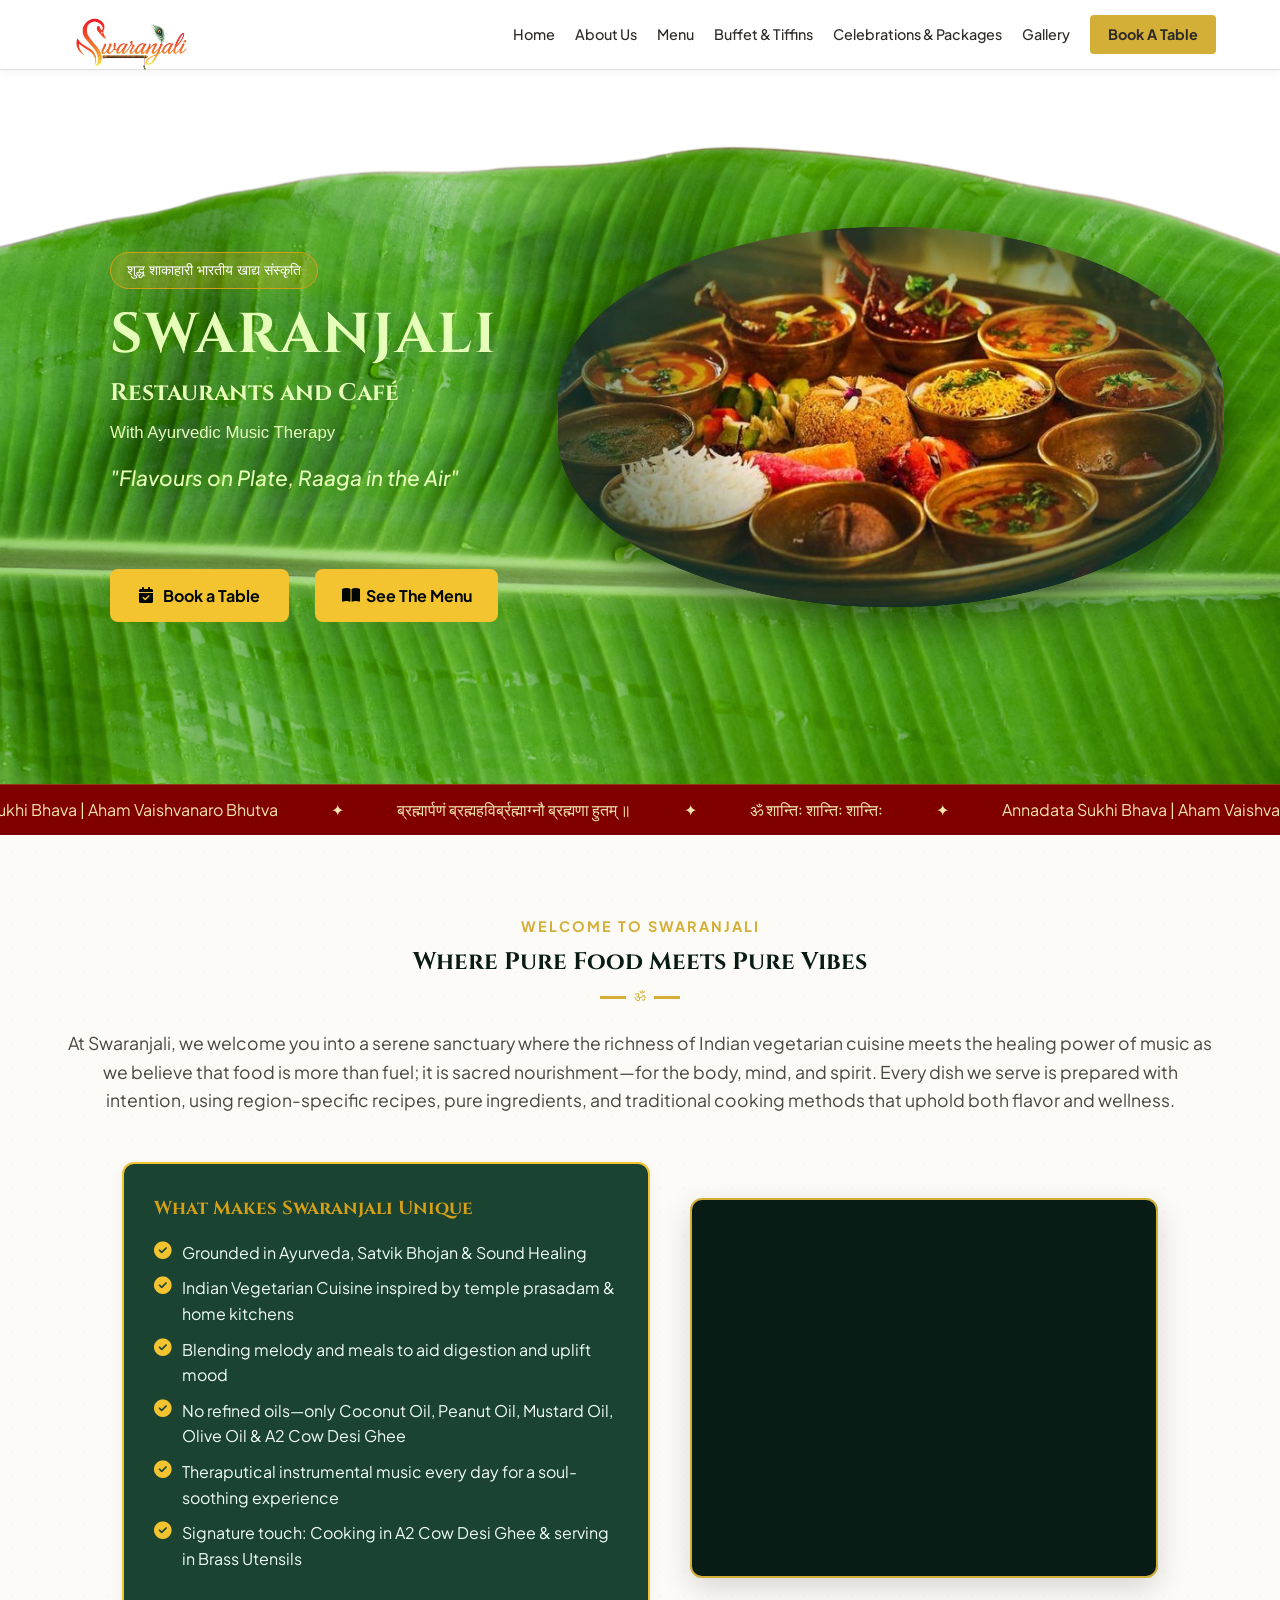
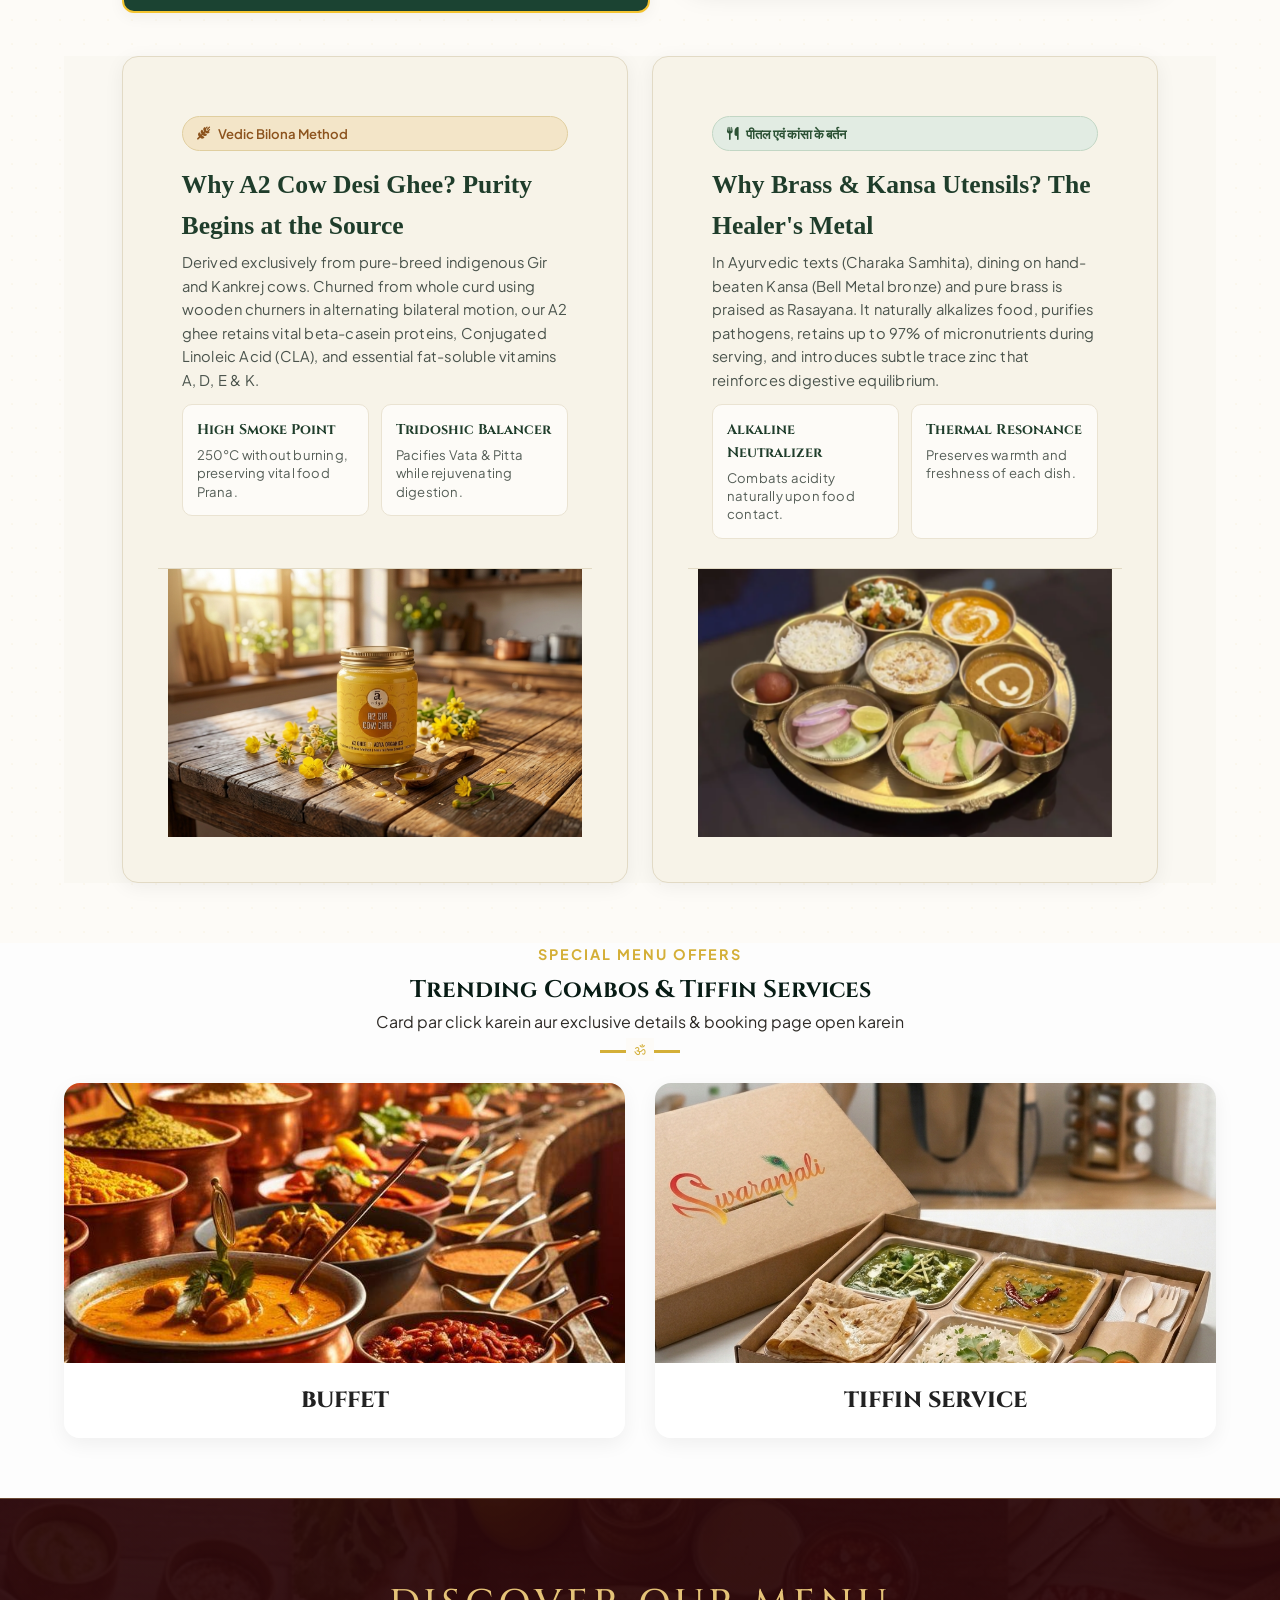
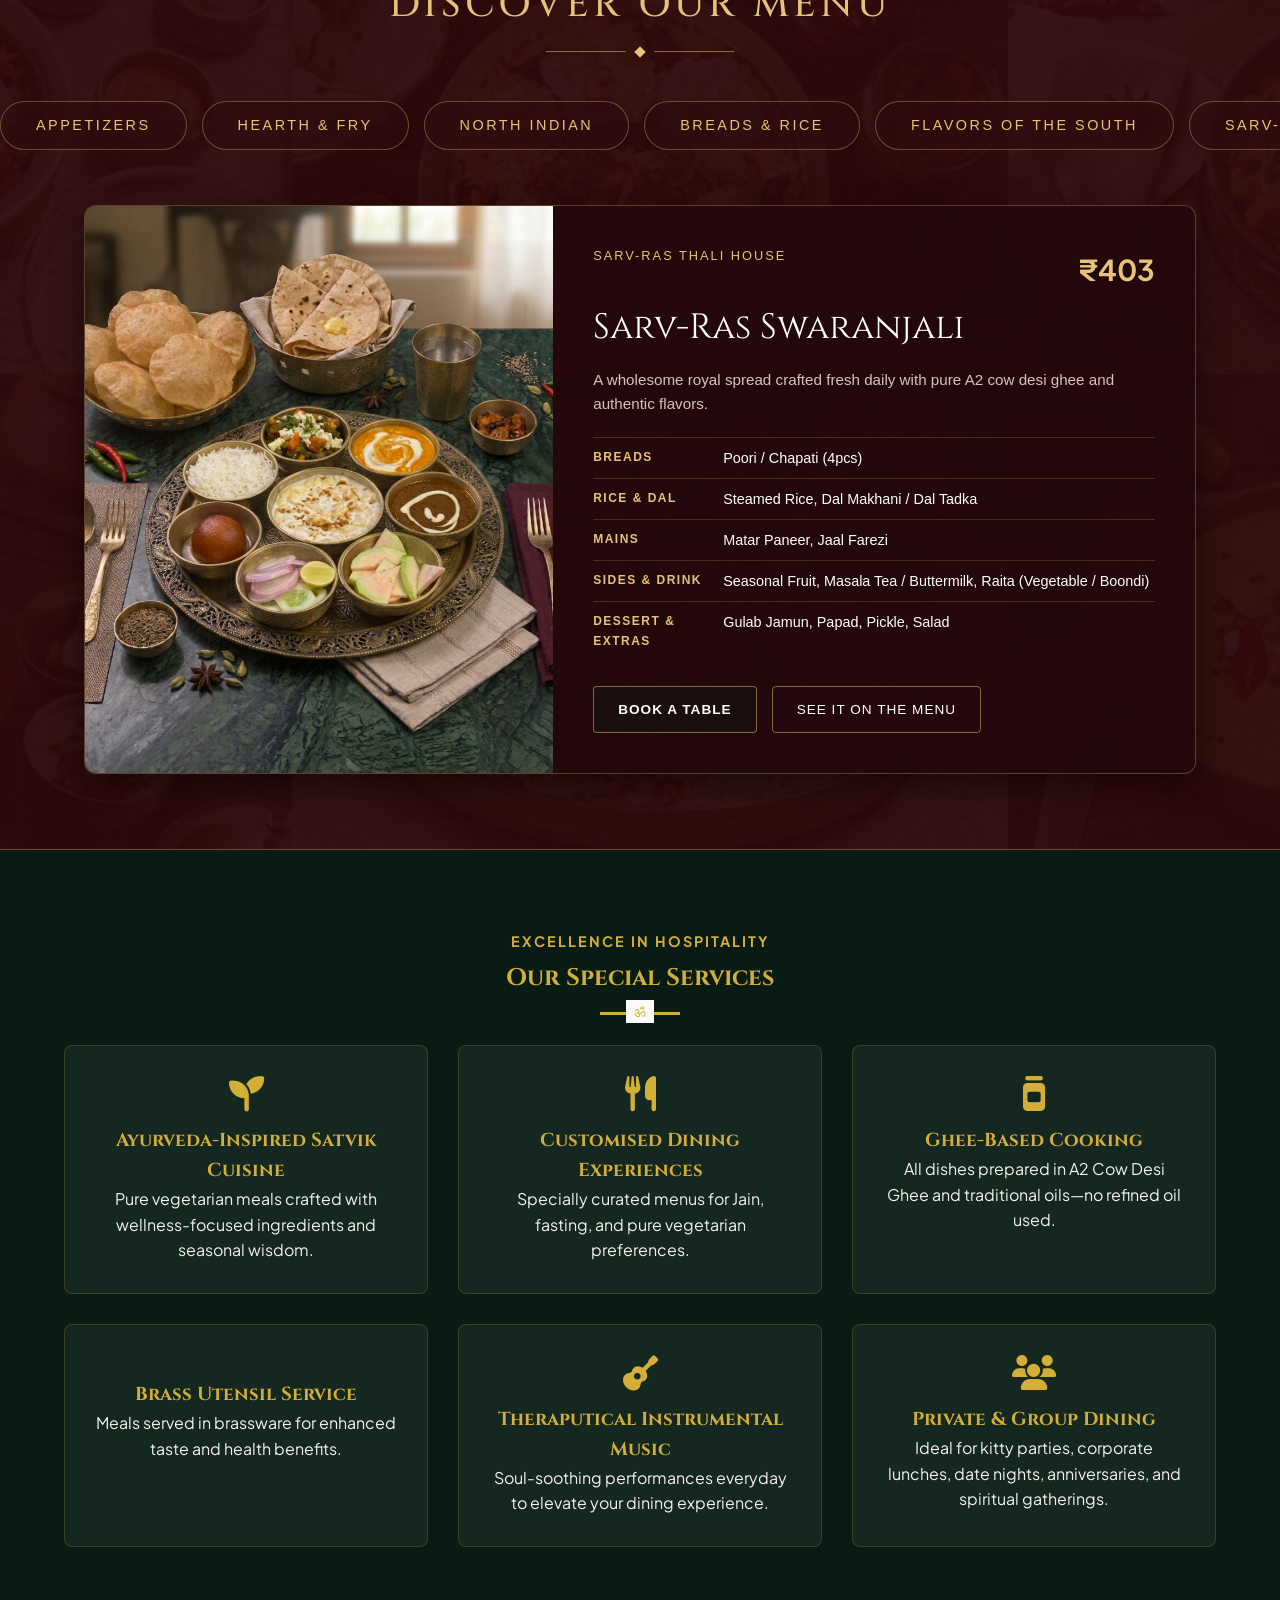
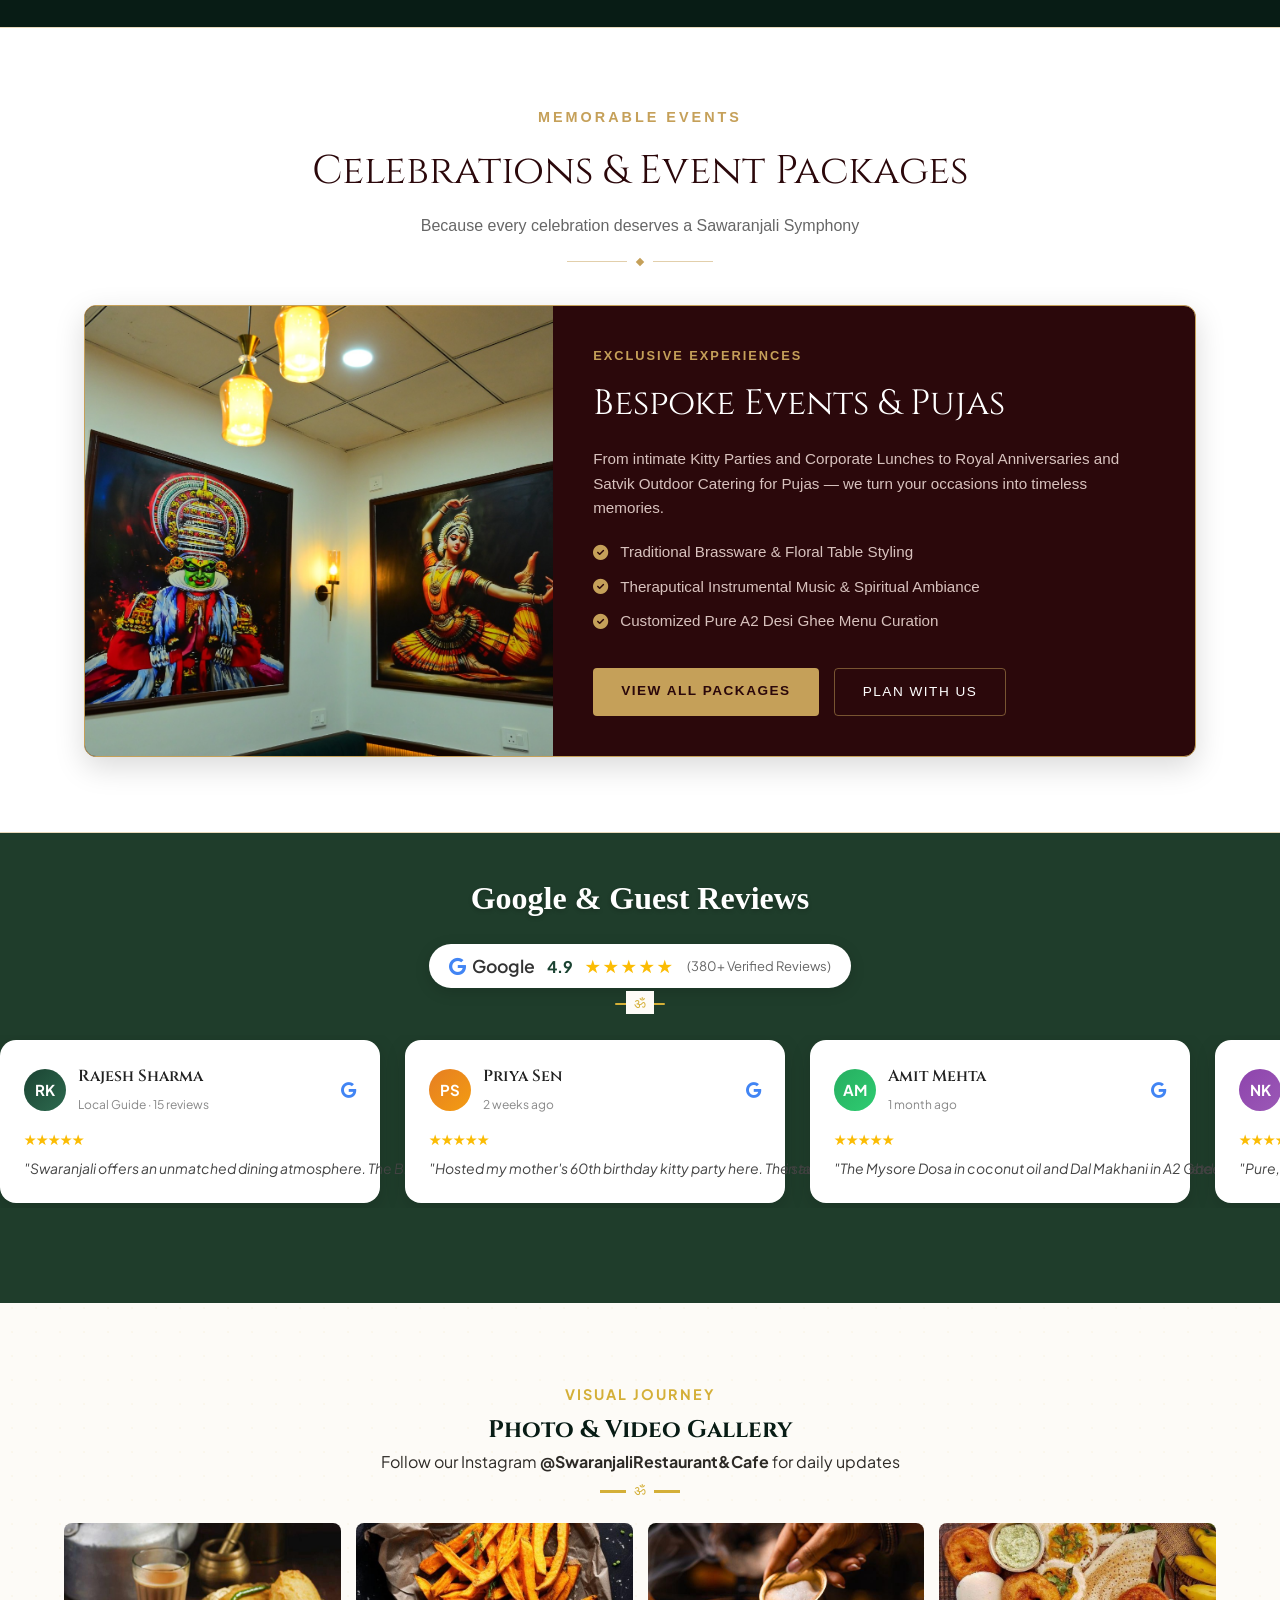
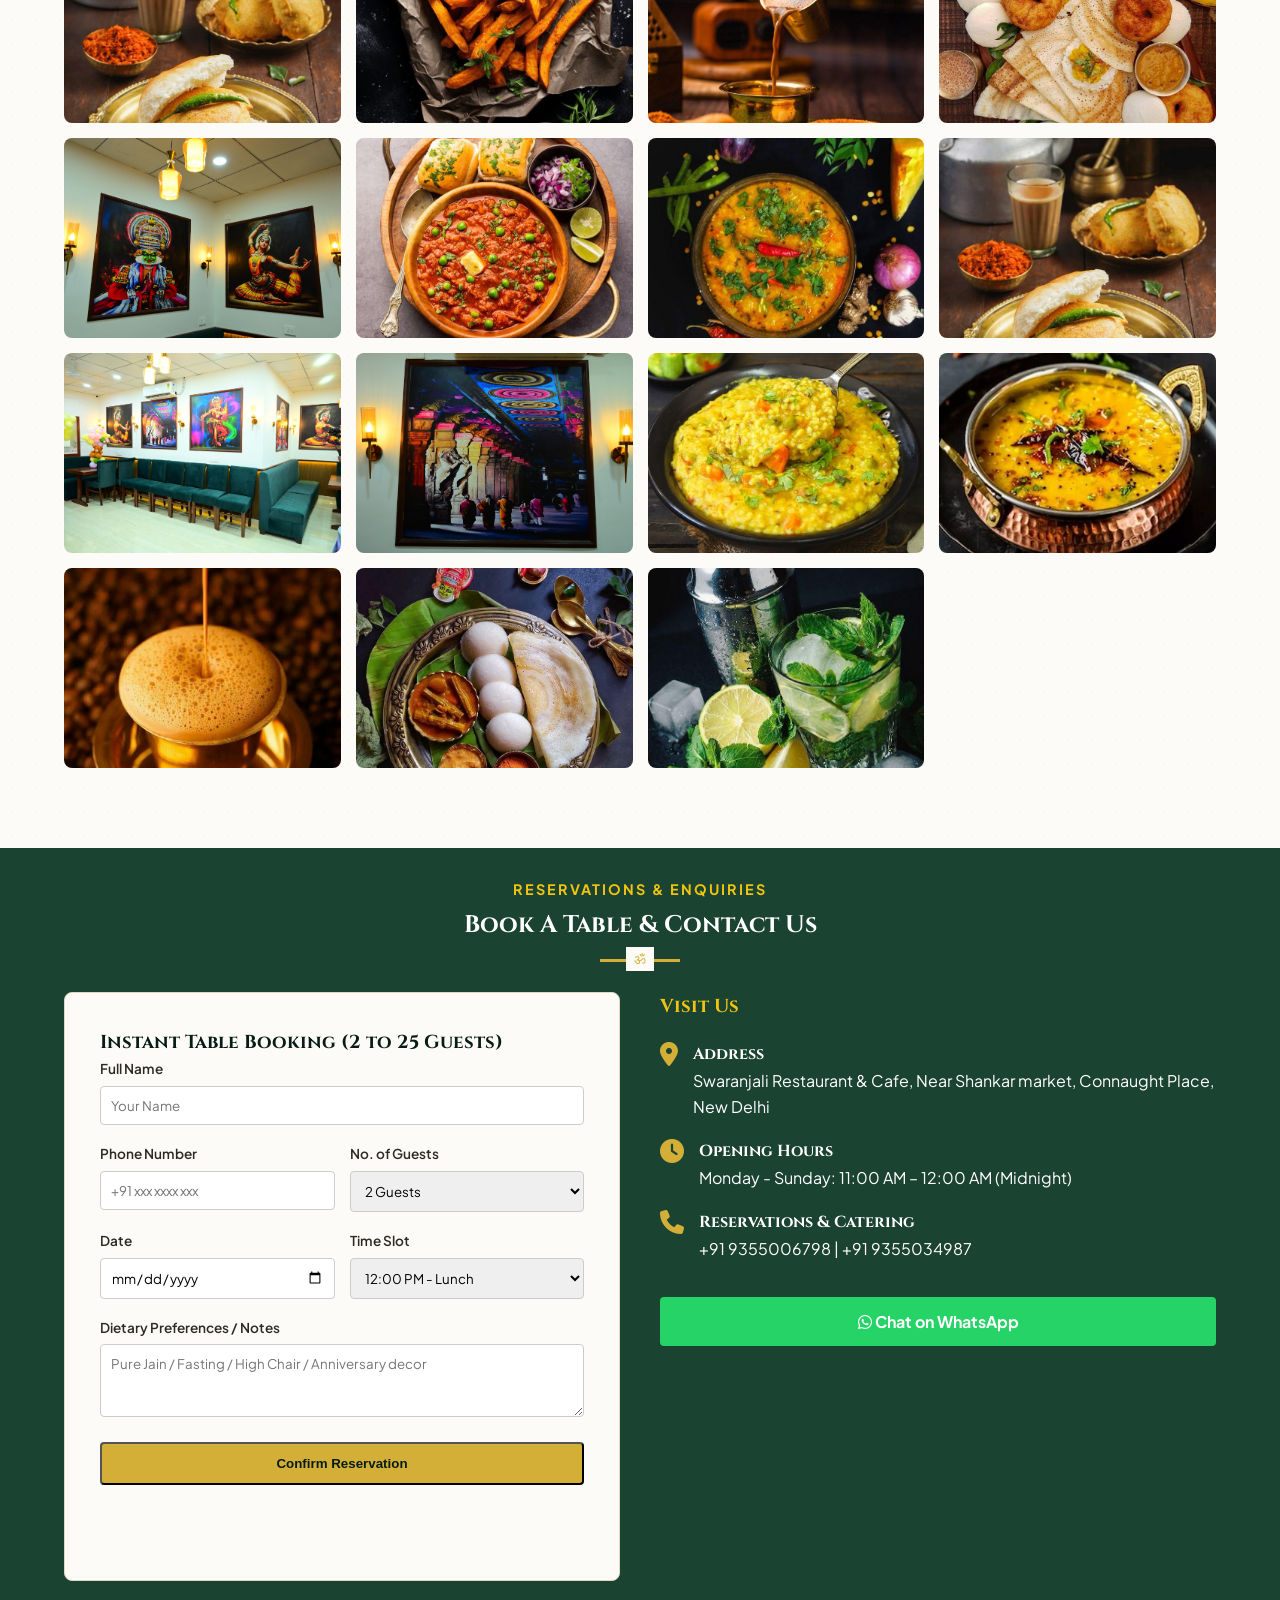
==== commit ab175ea4: "Add files via upload" ====
--- a/index.html
+++ b/index.html
@@ -436,10 +436,14 @@
                     </div>
                     <h3>Buffet Highlights & Menu:</h3>
                     <ul class="feature-list" style="list-style-type: none; padding-left: 0;">
-                        <li>✔ Unlimited A2 Cow Ghee preparations (No onion, No garlic options available)</li>
-                        <li>✔ 12+ North Indian & South Indian Main Course Delicacies</li>
-                        <li>✔ Live Street Chaat Counter & Fresh Tandoori Bread Station</li>
-                        <li>✔ Traditional Sweets served in authentic Brassware Thalis</li>
+ <li>1. Welcome Drink / Soup: Masala Chaas, Jaljeera, or Hot Tomato Dhaniya Shorba.</li>
+<li>2. Fresh Salads & Accompaniments: Green Salad, Kachumber, Boondi Raita, Roasted Papad & Pickle.</li>
+<li>3. Signature Paneer Entrée: Paneer Butter Masala / Matar Paneer / Kadhai Paneer.</li>
+<Li>4. Seasonal Homestyle Veg: Aloo Gobhi Adraki / Mix Veg / Bhindi Do Pyaza.</Li>
+<li>5. Twin Dal Counter: Signature Dal Makhani + Homestyle Yellow Dal Tadka.</li>
+<li>6. Assorted Indian Breads: Live Tawa Roti (with A2 Ghee), poori.</li>
+<li>7. Aromatic Rice: Steamed Mogra Basmati Rice / Jeera Matar Pulao.</li>
+<li>8. Sweet Finale: Hot Gulab Jamun / Suji Halwa / Seviyan Kheer (1 portion).</li>
                     </ul>
                 </div>
 
@@ -1320,7 +1324,7 @@
         <i class="fa-solid fa-phone"></i>
         <div>
             <h4 style="color: #ffffff;">Reservations & Catering</h4>
-            <p style="color: #ffffff;">+91 98765 43210 | +91 91234 56789</p>
+            <p style="color: #ffffff;">+91 9355006798 | +91 9355034987</p>
         </div>
     </div>
 
@@ -1363,8 +1367,8 @@
                 <span style="position: absolute; top: 10px; left: 10px; background: #e67e22; color: #fff; font-size: 11px; font-weight: bold; padding: 4px 10px; border-radius: 12px; box-shadow: 0 2px 6px rgba(0,0,0,0.15);">Save ₹400</span>
             </div>
             <div style="text-align: left;">
-                <h4 style="margin: 0 0 6px 0; font-size: 16px; color: #222;">Swaranjali Satvik Royal Buffet</h4>
-                <div style="font-size: 20px; font-weight: bold; color: #1b4332; margin-bottom: 8px;">₹499 <small style="text-decoration: line-through; color: #888; font-size: 14px; margin-left: 4px;">₹899</small></div>
+                <h4 style="margin: 0 0 6px 0; font-size: 16px; color: #222;">Swaranjali Pure Veg. Daily Buffet</h4>
+                <div style="font-size: 20px; font-weight: bold; color: #1b4332; margin-bottom: 8px;">₹250 <small style="text-decoration: line-through; color: #888; font-size: 14px; margin-left: 4px;">₹400</small></div>
                 <p style="font-size: 13px; color: #555; line-height: 1.4; margin-bottom: 16px;">Pure A2 Desi Ghee preparations, 12+ main course delicacies & live street chaat served in authentic brassware.</p>
                 <button onclick="closeAdModal(); showPage('buffet-page');" style="width: 100%; padding: 12px; border: none; border-radius: 25px; font-size: 14px; font-weight: bold; color: #fff; cursor: pointer; background: linear-gradient(135deg, #1b4332, #2d6a4f); box-shadow: 0 4px 12px rgba(0,0,0,0.15);">Book Buffet Slot</button>
             </div>
@@ -1377,8 +1381,8 @@
                 <span style="position: absolute; top: 10px; left: 10px; background: #27ae60; color: #fff; font-size: 11px; font-weight: bold; padding: 4px 10px; border-radius: 12px; box-shadow: 0 2px 6px rgba(0,0,0,0.15);">Starting @ ₹149</span>
             </div>
             <div style="text-align: left;">
-                <h4 style="margin: 0 0 6px 0; font-size: 16px; color: #222;">A2 Desi Ghee Tiffin Service</h4>
-                <div style="font-size: 20px; font-weight: bold; color: #1b4332; margin-bottom: 8px;">₹149 <small style="text-decoration: line-through; color: #888; font-size: 14px; margin-left: 4px;">₹220</small> <span style="font-size: 12px; color: #666; font-weight: normal;">/ Tiffin</span></div>
+                <h4 style="margin: 0 0 6px 0; font-size: 16px; color: #222;">Express Office Thali</h4>
+                <div style="font-size: 20px; font-weight: bold; color: #1b4332; margin-bottom: 8px;">₹149 <small style="text-decoration: line-through; color: #888; font-size: 14px; margin-left: 4px;">₹250</small> <span style="font-size: 12px; color: #666; font-weight: normal;">/ Tiffin</span></div>
                 <p style="font-size: 13px; color: #555; line-height: 1.4; margin-bottom: 16px;">Ghar jaisa pure & hygienic food delivered hot to your doorstep daily in eco-friendly thermal containers.</p>
                 <button onclick="closeAdModal(); showPage('tiffin-page');" style="width: 100%; padding: 12px; border: none; border-radius: 25px; font-size: 14px; font-weight: bold; color: #fff; cursor: pointer; background: linear-gradient(135deg, #27ae60, #2ecc71); box-shadow: 0 4px 12px rgba(0,0,0,0.15);">Subscribe Plan</button>
             </div>
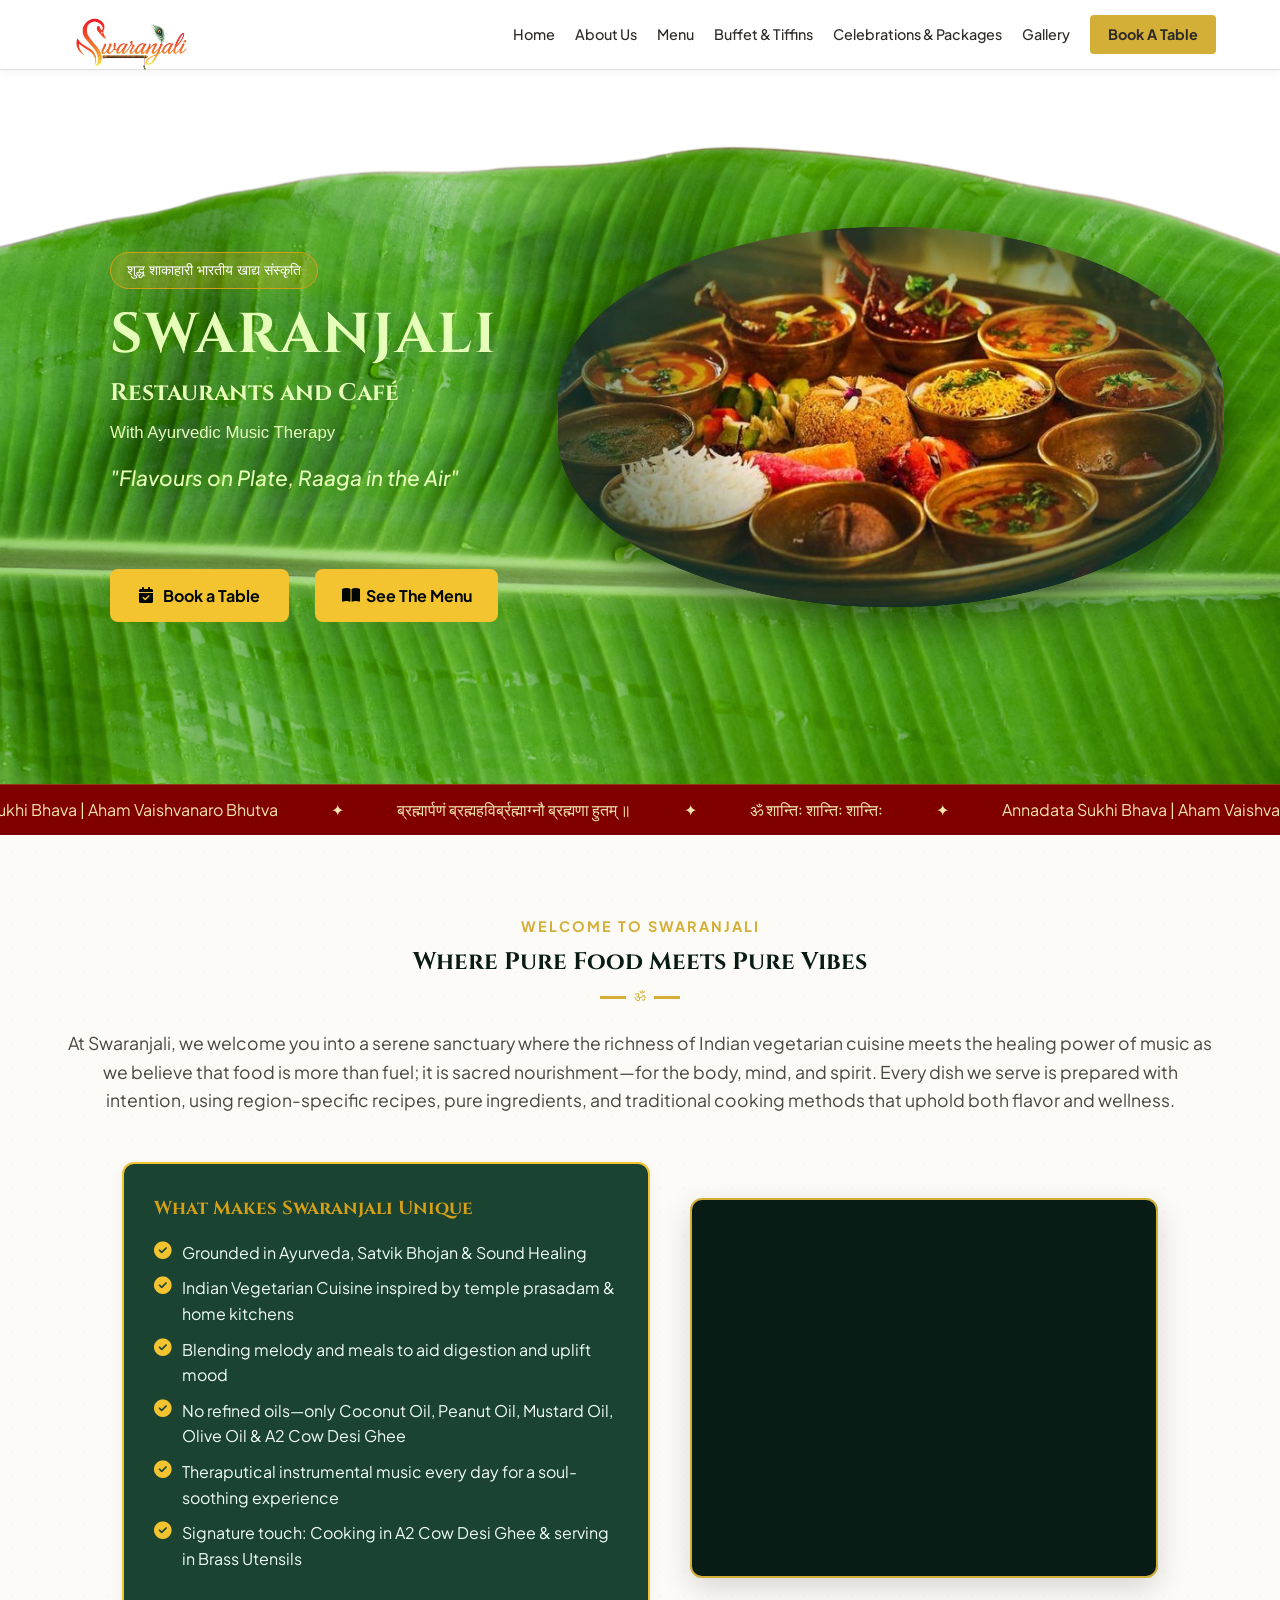
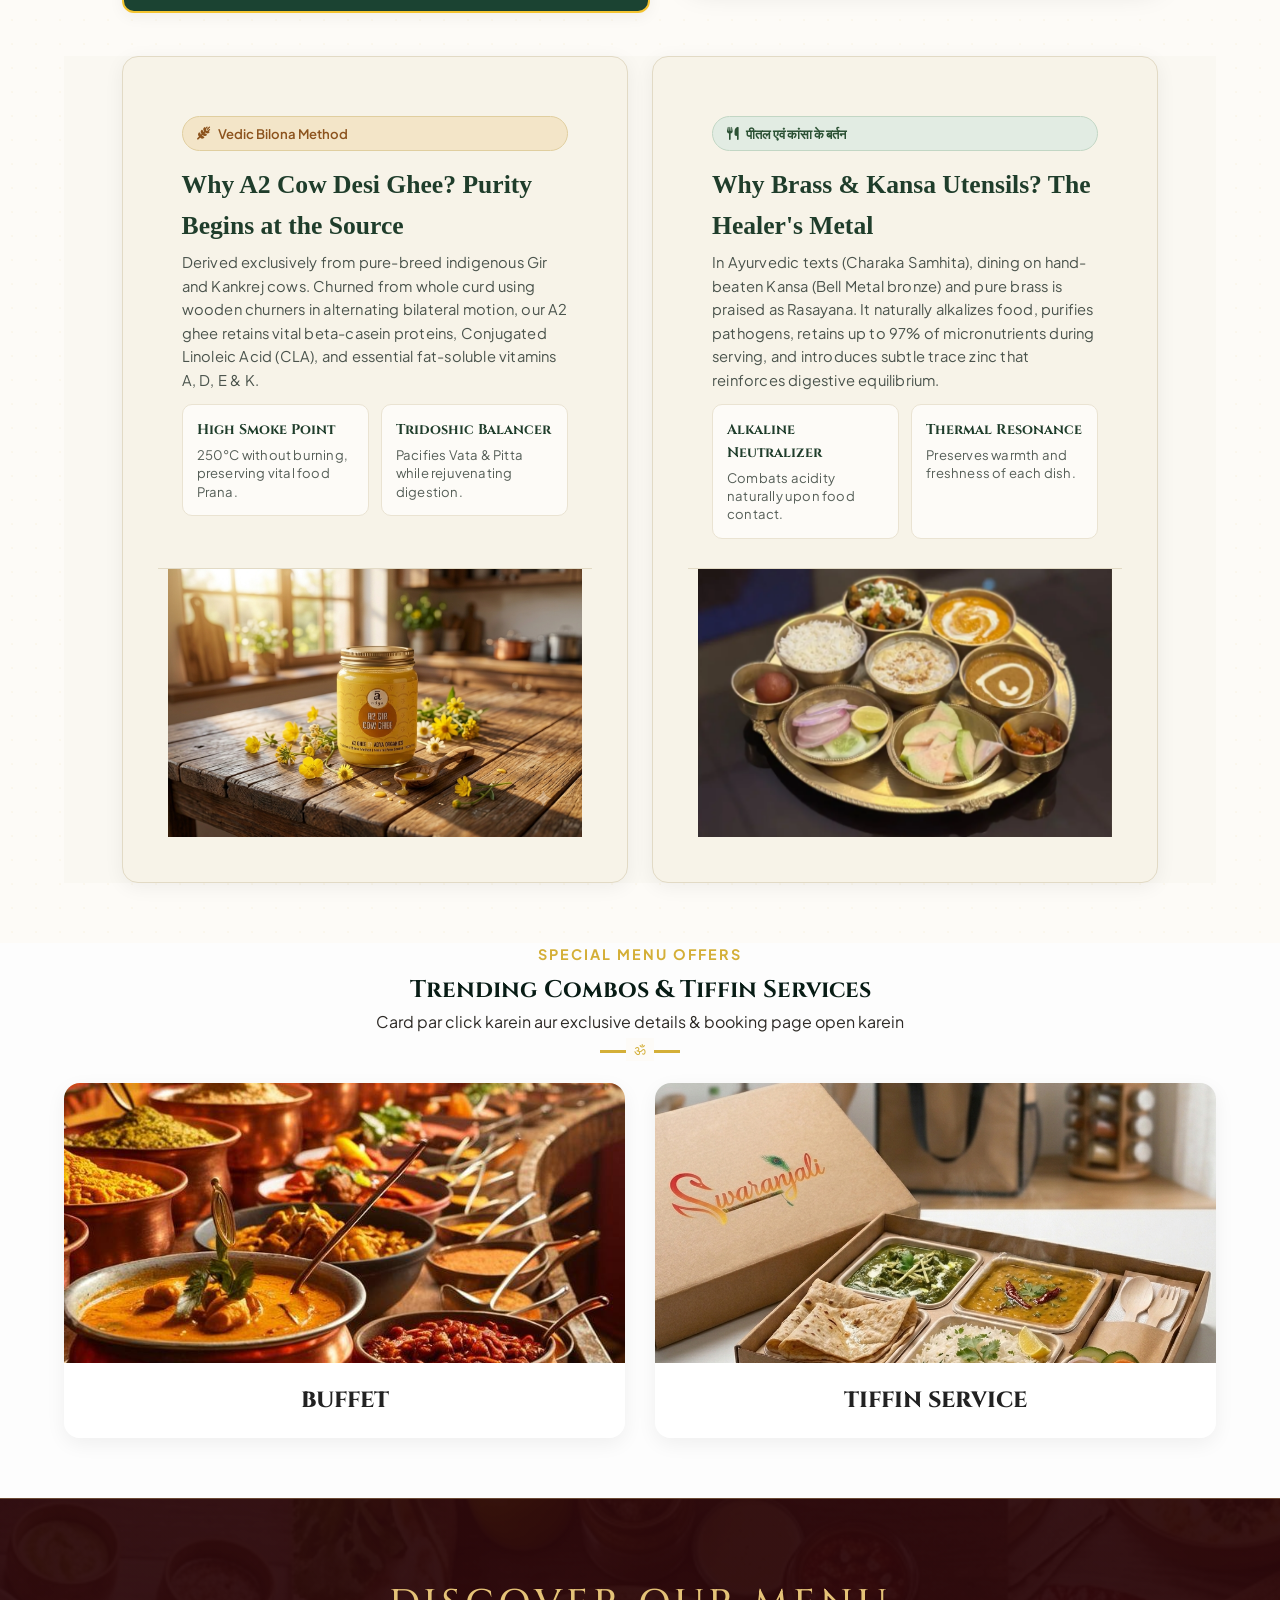
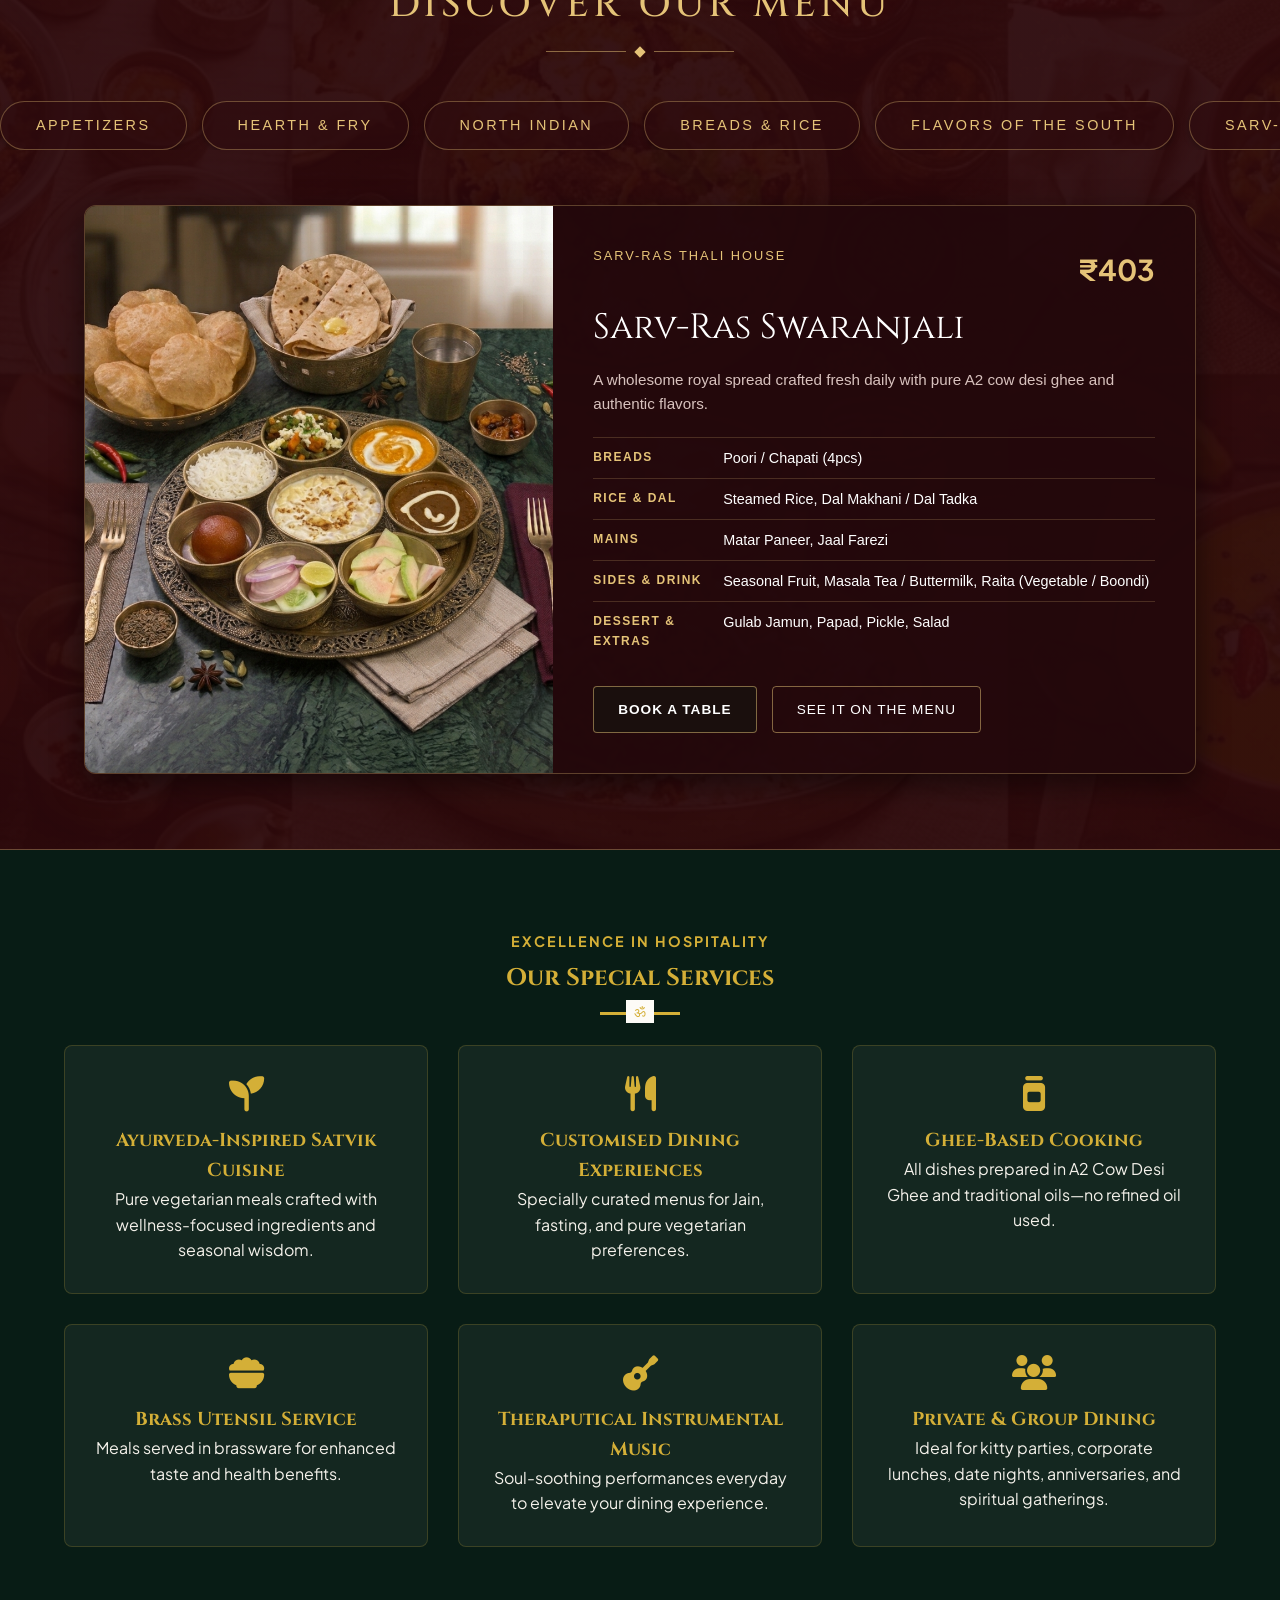
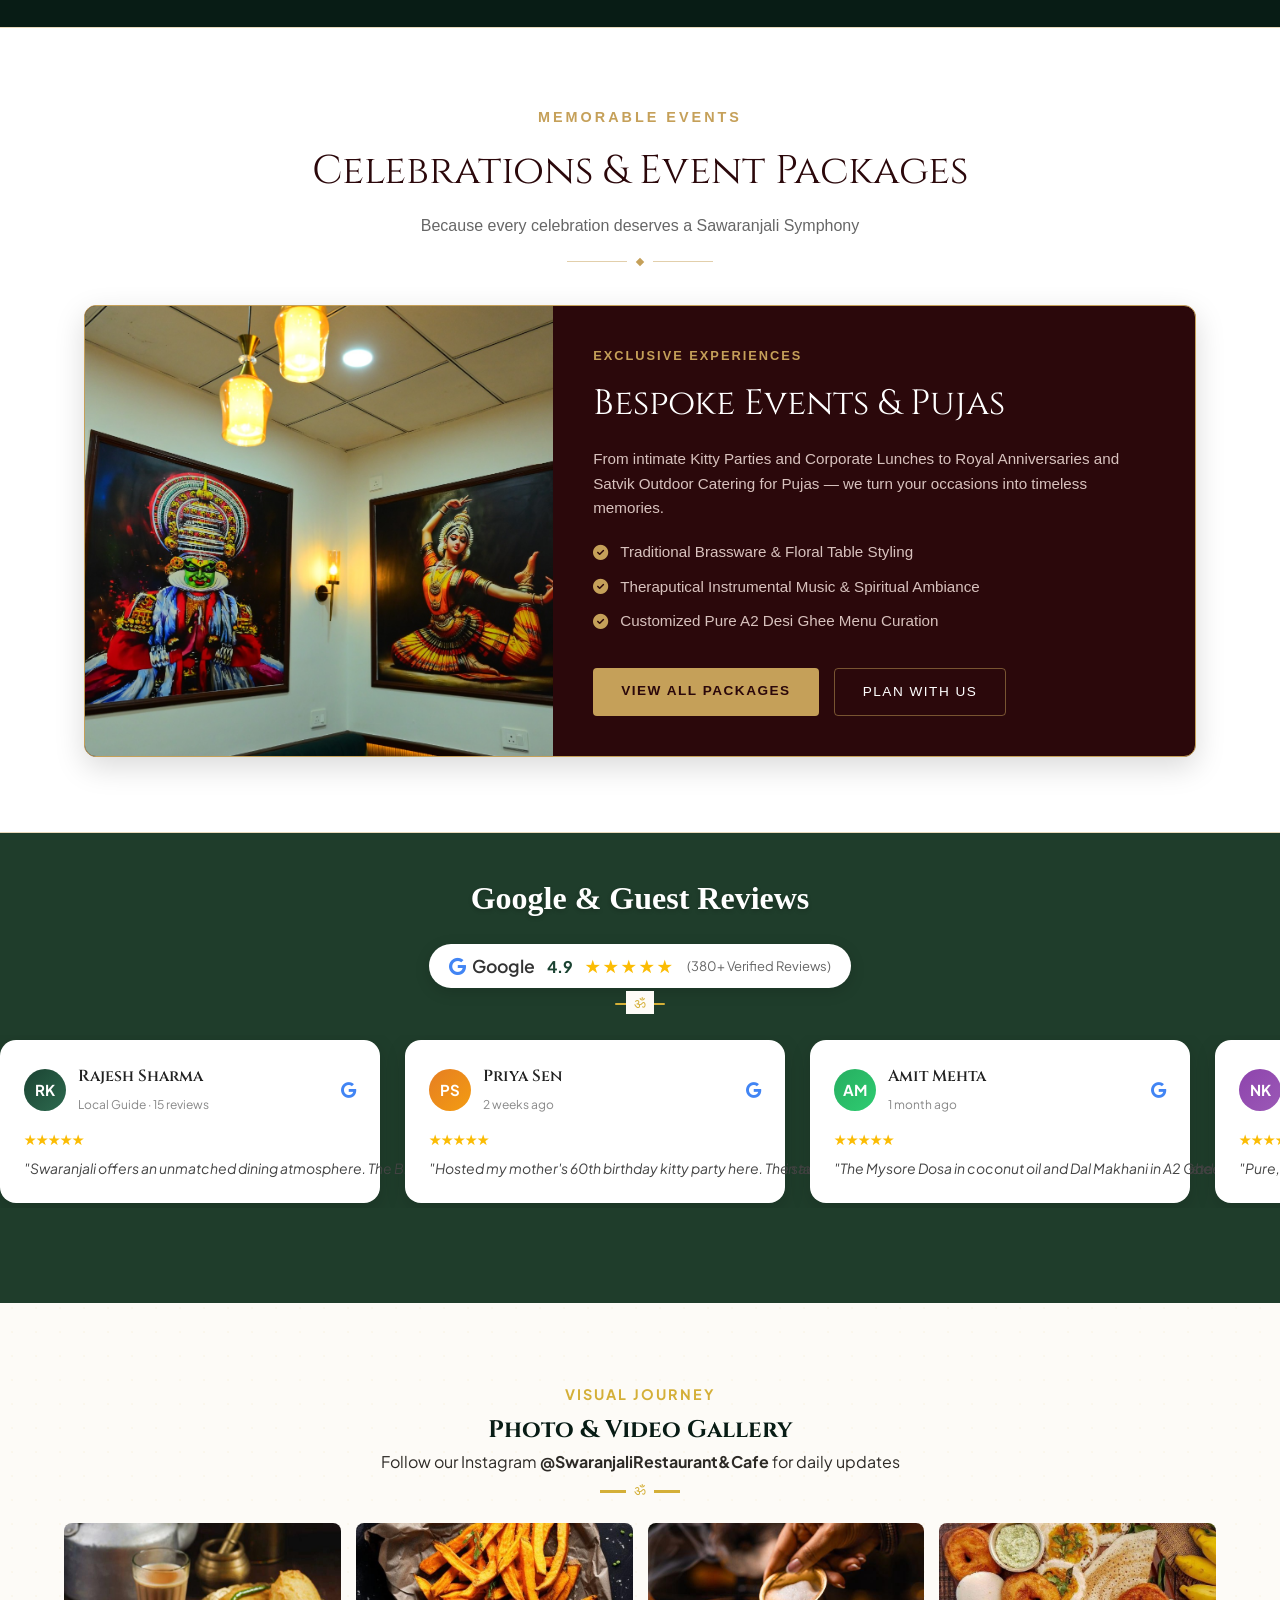
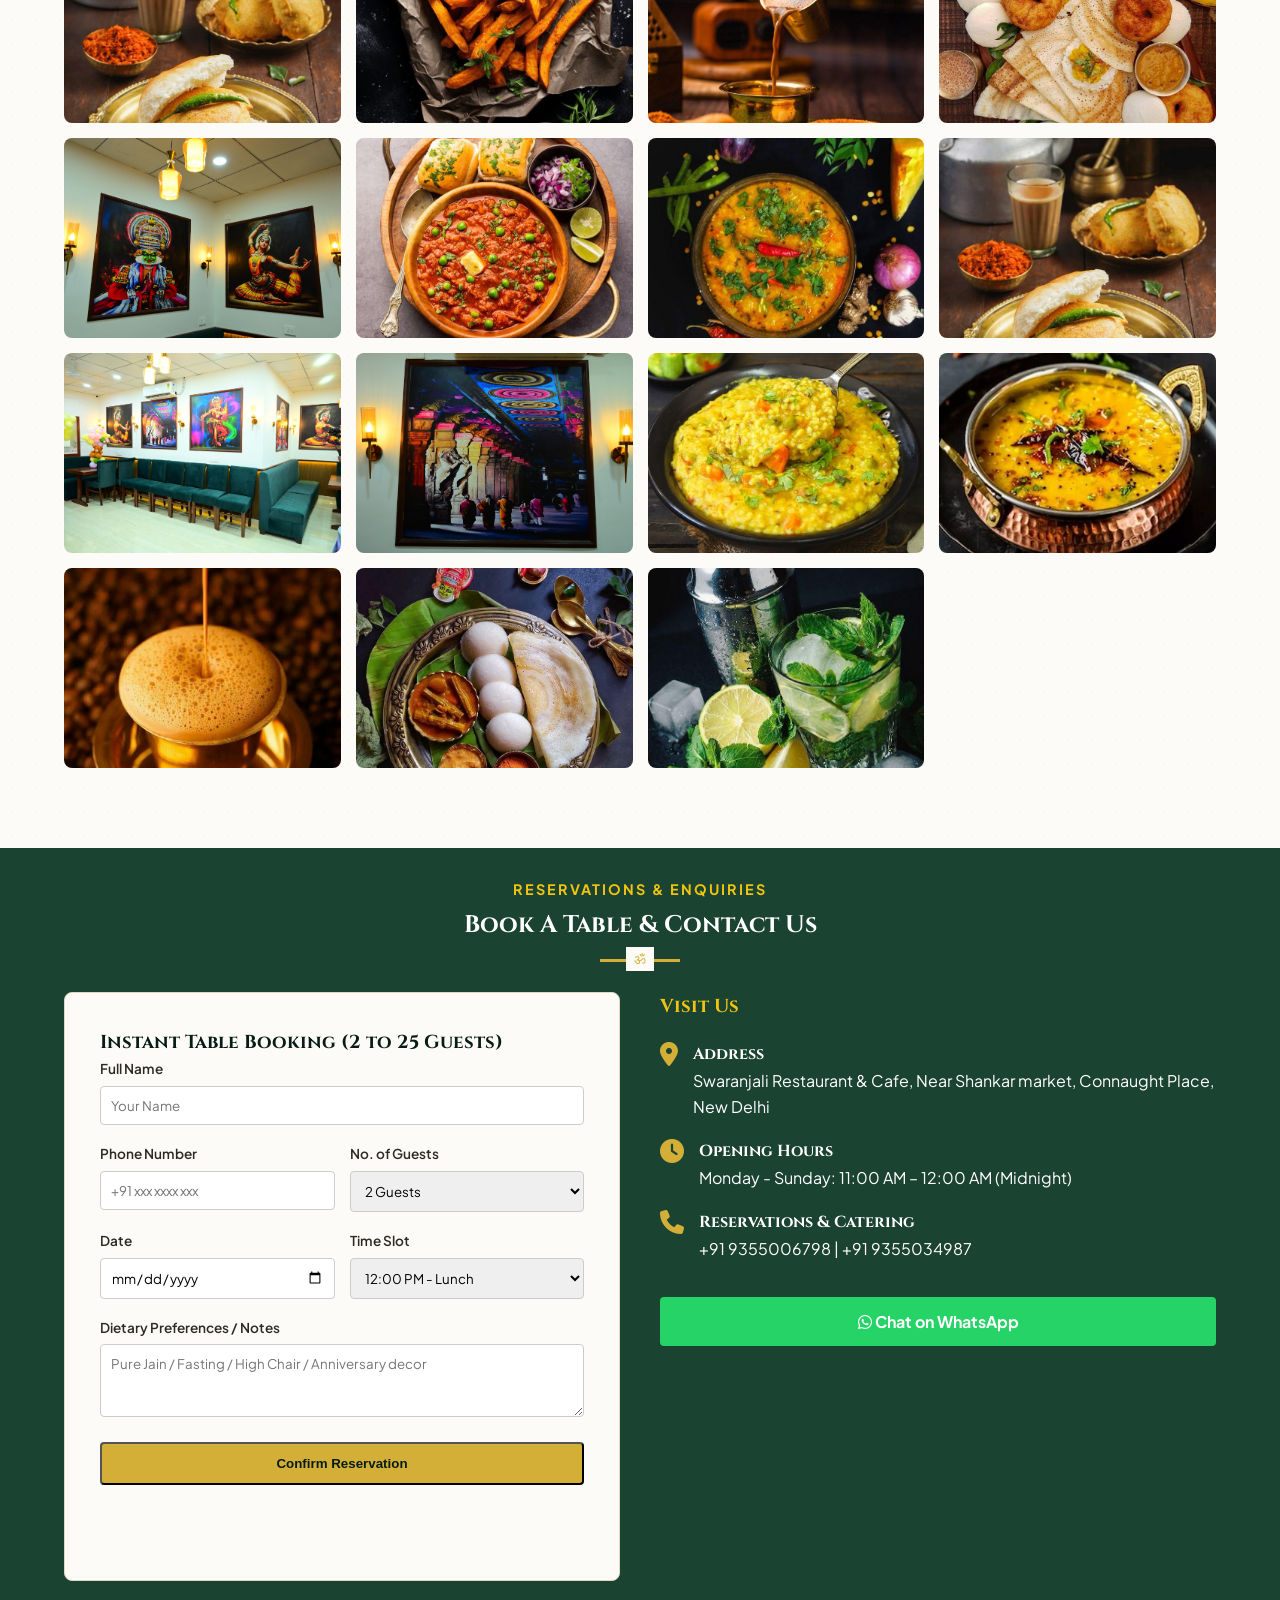
==== commit 8d3b7749: "Add files via upload" ====
--- a/index.html
+++ b/index.html
@@ -424,15 +424,15 @@
         <!-- Left Side: All Details, Text, Features & Form -->
         <div class="left-content-side">
             <div class="page-banner orange-theme" style="margin-bottom: 20px;">
-                <span class="sub-head" style="color: #e67e22; font-weight: bold;">ROYAL SATVIK FEAST</span>
-                <h1>Swaranjali Satvik Royal Buffet</h1>
-                <p>Pure A2 Desi Ghee preparation with live chaat, starters & traditional sweets served in authentic brassware.</p>
+                <span class="sub-head" style="color: #e67e22; font-weight: bold;">Pure Veg. Feast</span>
+                <h1>Swaranjali Pure Veg. Daily Buffet</h1>
+                <p>Pure Desi Ghee preparation with  starters & traditional sweets served in authentic brassware.</p>
             </div>
 
             <div class="page-content-grid" style="display: grid; grid-template-columns: 1fr 1fr; gap: 20px;">
                 <div class="details-card">
                     <div class="price-header" style="margin-bottom: 12px;">
-                        <span class="price">₹499 <small>₹899</small></span>
+                        <span class="price">₹250 <small>₹400</small></span>
                     </div>
                     <h3>Buffet Highlights & Menu:</h3>
                     <ul class="feature-list" style="list-style-type: none; padding-left: 0;">
@@ -443,7 +443,7 @@
 <li>5. Twin Dal Counter: Signature Dal Makhani + Homestyle Yellow Dal Tadka.</li>
 <li>6. Assorted Indian Breads: Live Tawa Roti (with A2 Ghee), poori.</li>
 <li>7. Aromatic Rice: Steamed Mogra Basmati Rice / Jeera Matar Pulao.</li>
-<li>8. Sweet Finale: Hot Gulab Jamun / Suji Halwa / Seviyan Kheer (1 portion).</li>
+<li>8. Sweet Finale: Hot Gulab Jamun / Suji Halwa / Seviyan Kheer .</li>
                     </ul>
                 </div>
 
@@ -485,8 +485,9 @@
         <div class="left-content-side">
             <div class="page-banner green-theme" style="margin-bottom: 20px;">
                 <span class="sub-head" style="color: #27ae60; font-weight: bold;">DAILY SUBSCRIPTION</span>
-                <h1>A2 Desi Ghee Tiffin Service</h1>
-                <p>Ghar jaisa pure & hygienic food delivered hot to your doorstep every day in eco-friendly warm containers.</p>
+                <h1>Executive Deluxe Thali
+</h1>
+                <p>Ghar jaisa pure & hygienic food delivered hot to your office doorstep every day in eco-friendly warm containers.</p>
             </div>
 
             <div class="page-content-grid" style="display: grid; grid-template-columns: 1fr 1fr; gap: 20px;">
@@ -496,10 +497,12 @@
                     </div>
                     <h3>Daily Tiffin Inclusions:</h3>
                     <ul class="feature-list" style="list-style-type: none; padding-left: 0;">
-                        <li>✔ 4 Soft Butter Phulkas / Whole Wheat Chapatis</li>
-                        <li>✔ 1 Seasonal Special Subzi + 1 Dal Tadka / Kadhi</li>
-                        <li>✔ Steamed Basmati Rice + Fresh Garden Salad & Sweet</li>
-                        <li>✔ Insulated Leak-Proof Eco-Friendly Thermal Packaging</li>
+                        <li>✔ 4 Soft Butter Phulkas / Whole Wheat Chapatis/Poori</li>
+                        <li>✔ Signature Paneer Main</li>
+                        <li>✔ 1 Seasonal Special Subzi + 1 Dal Tadka / Makhani</li>
+                        <li>✔ Jeera Pulao + Boondi Raita</li>
+                        <li>✔ Salad, Papad & Dessert</li>
+                        <li>✔ Insulated Leak-Proof Eco-Friendly Packaging</li>
                     </ul>
                 </div>
 
@@ -845,7 +848,7 @@
                 <p>All dishes prepared in A2 Cow Desi Ghee and traditional oils—no refined oil used.</p>
             </div>
             <div class="service-box">
-                <i class="fa-solid fa-wine-glass-stripe"></i>
+                <i class="fa-solid fa-bowl-food"></i>
                 <h3>Brass Utensil Service</h3>
                 <p>Meals served in brassware for enhanced taste and health benefits.</p>
             </div>
